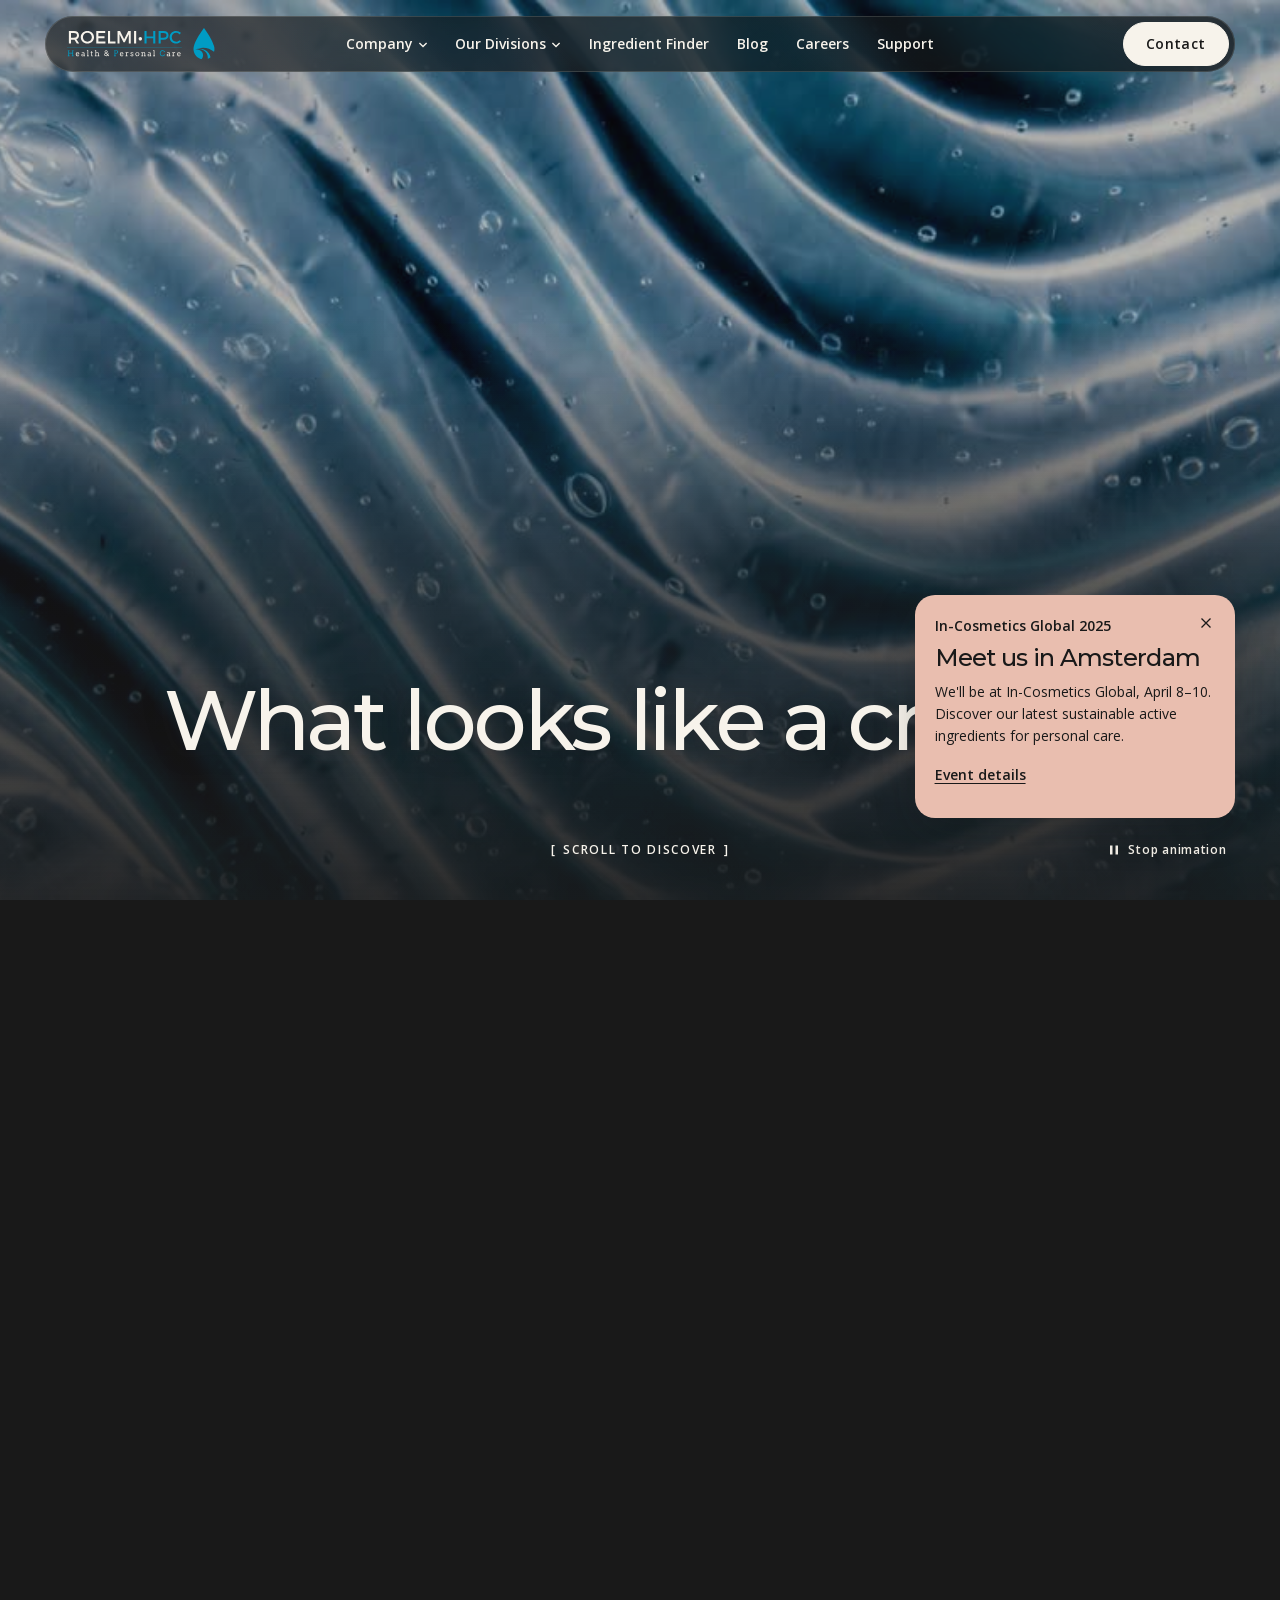
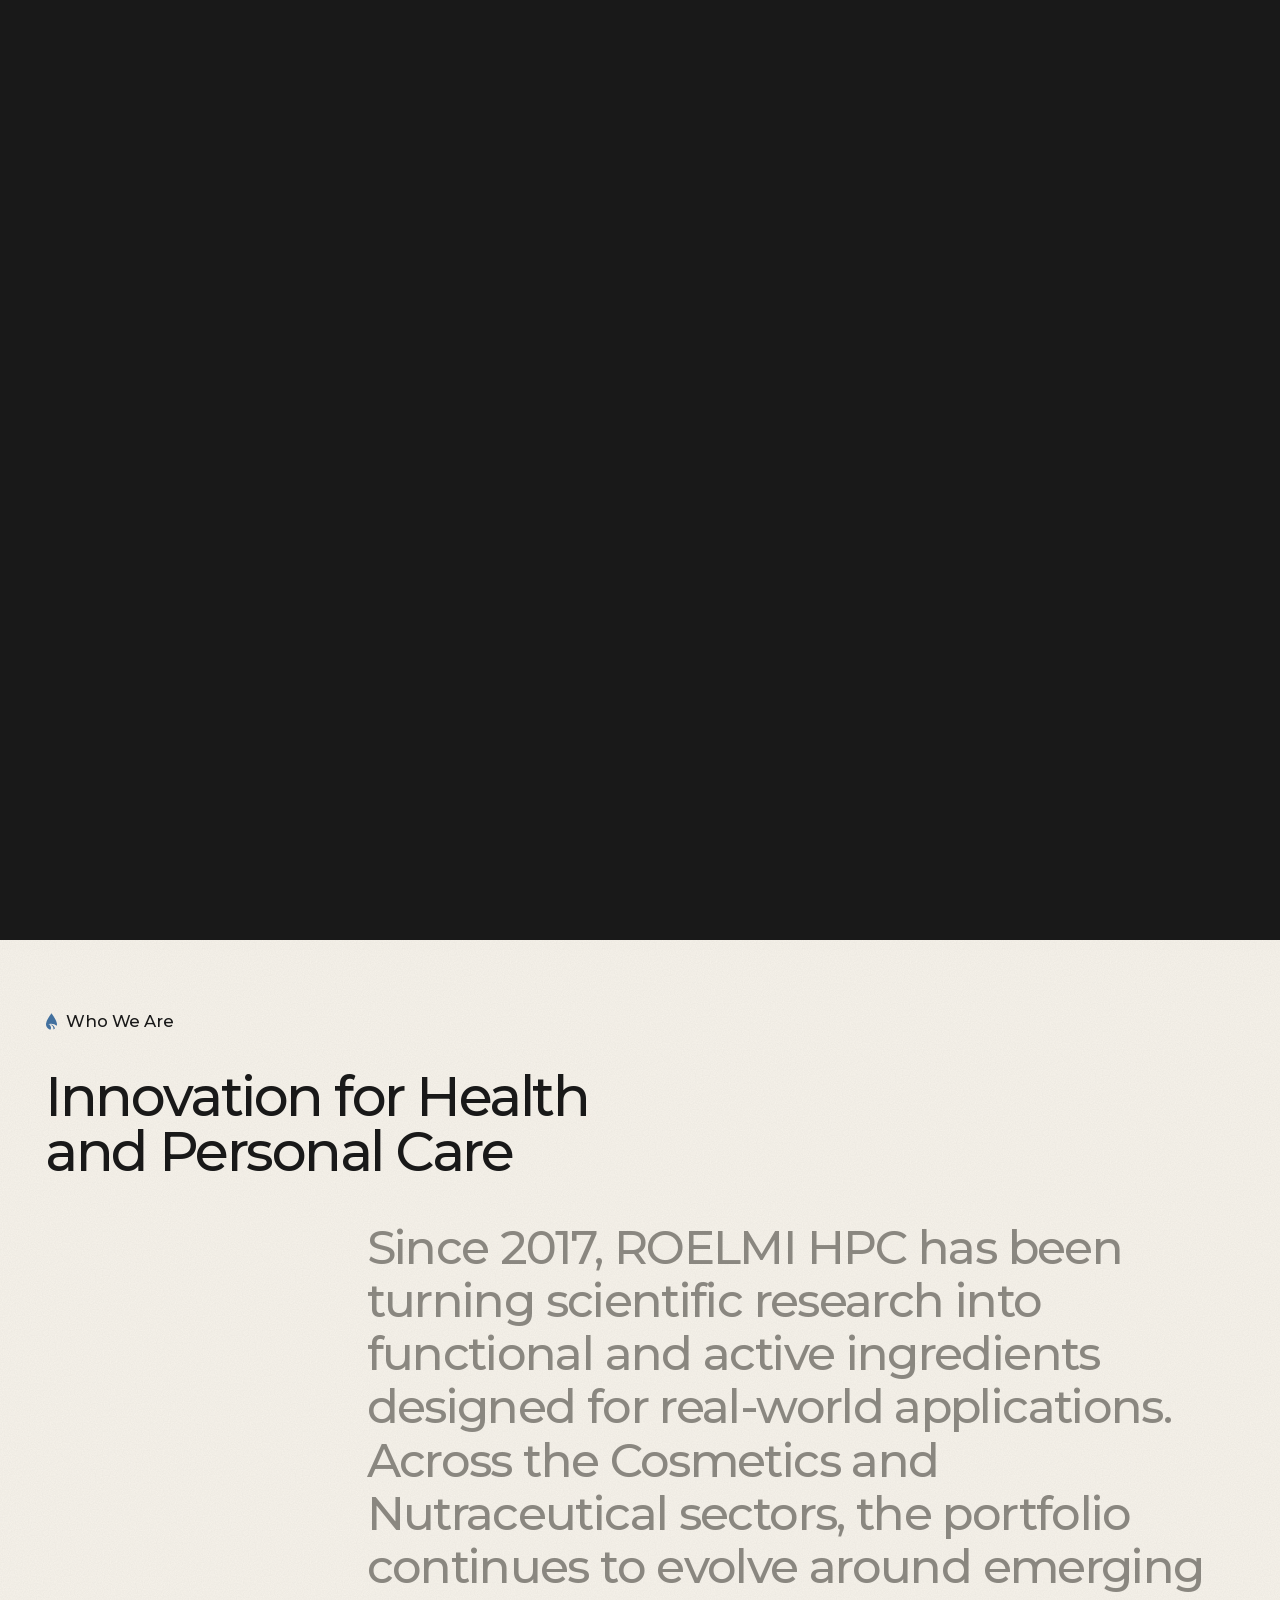
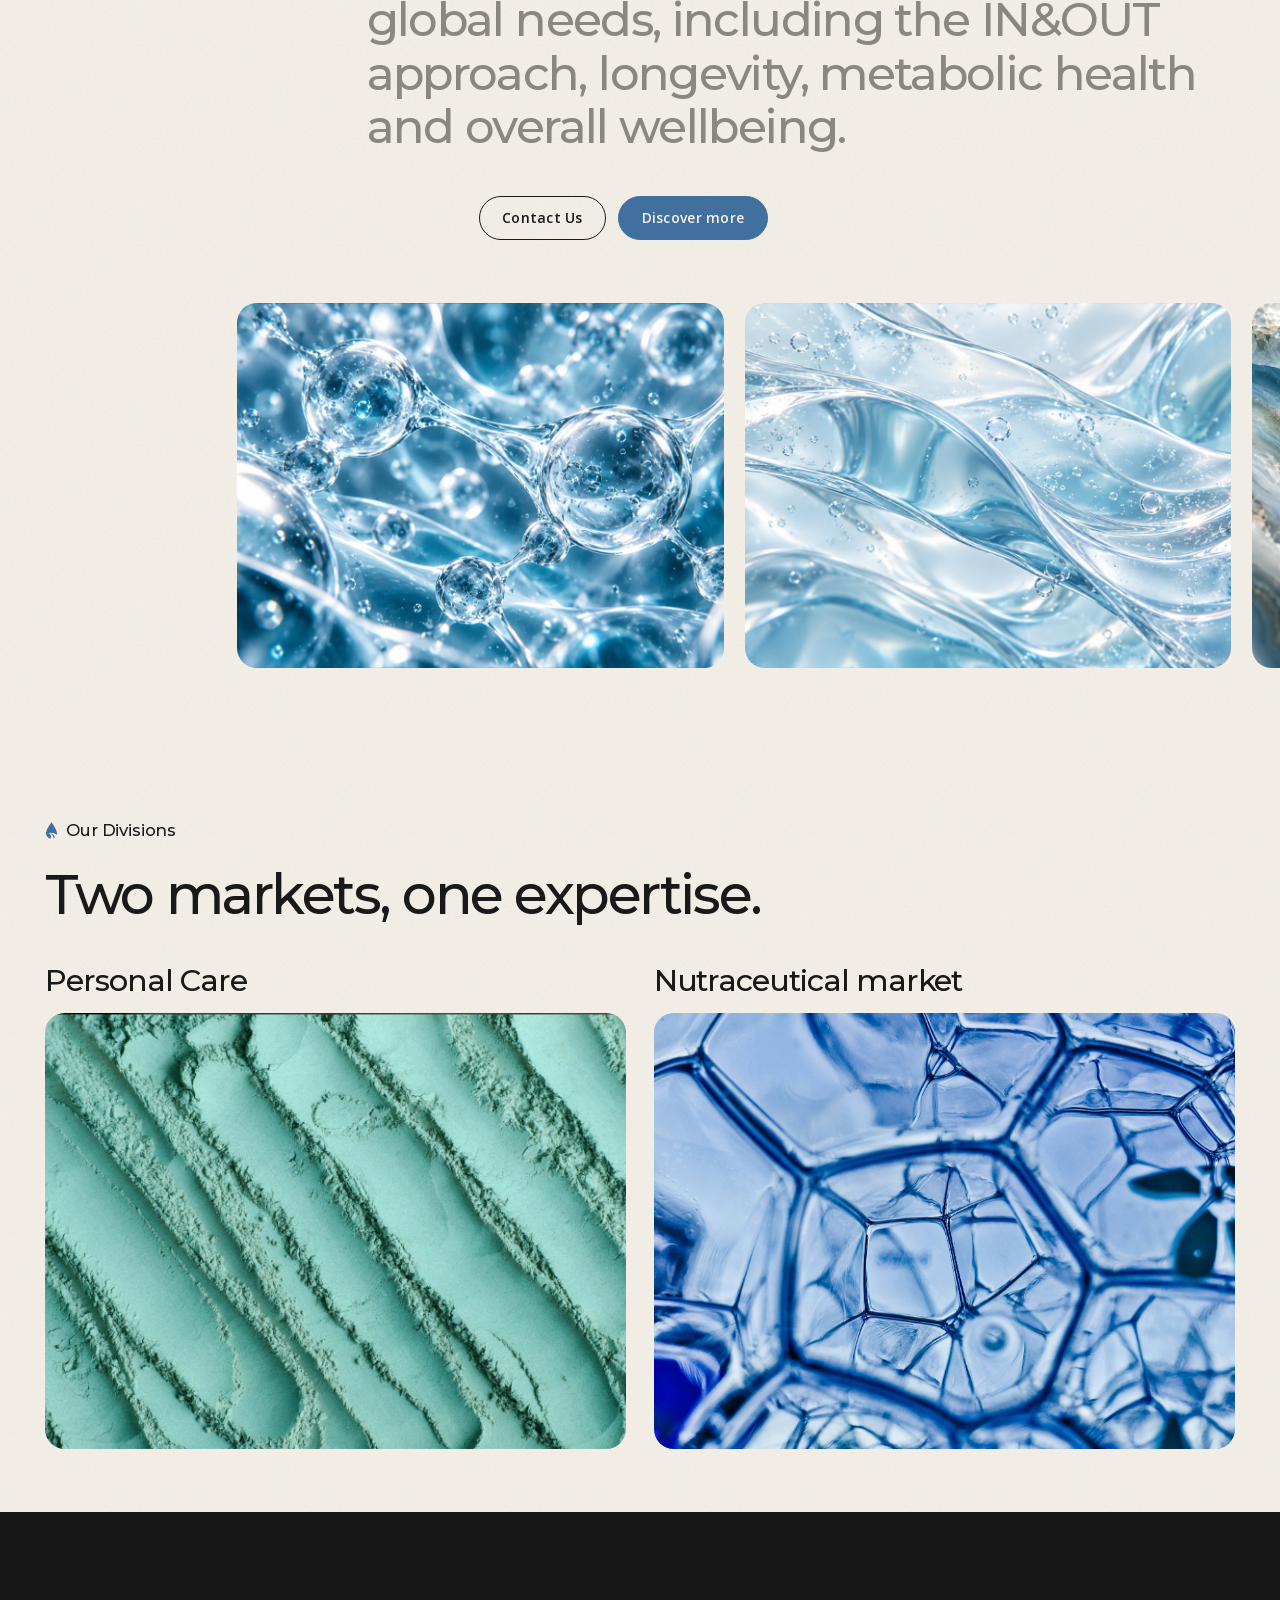
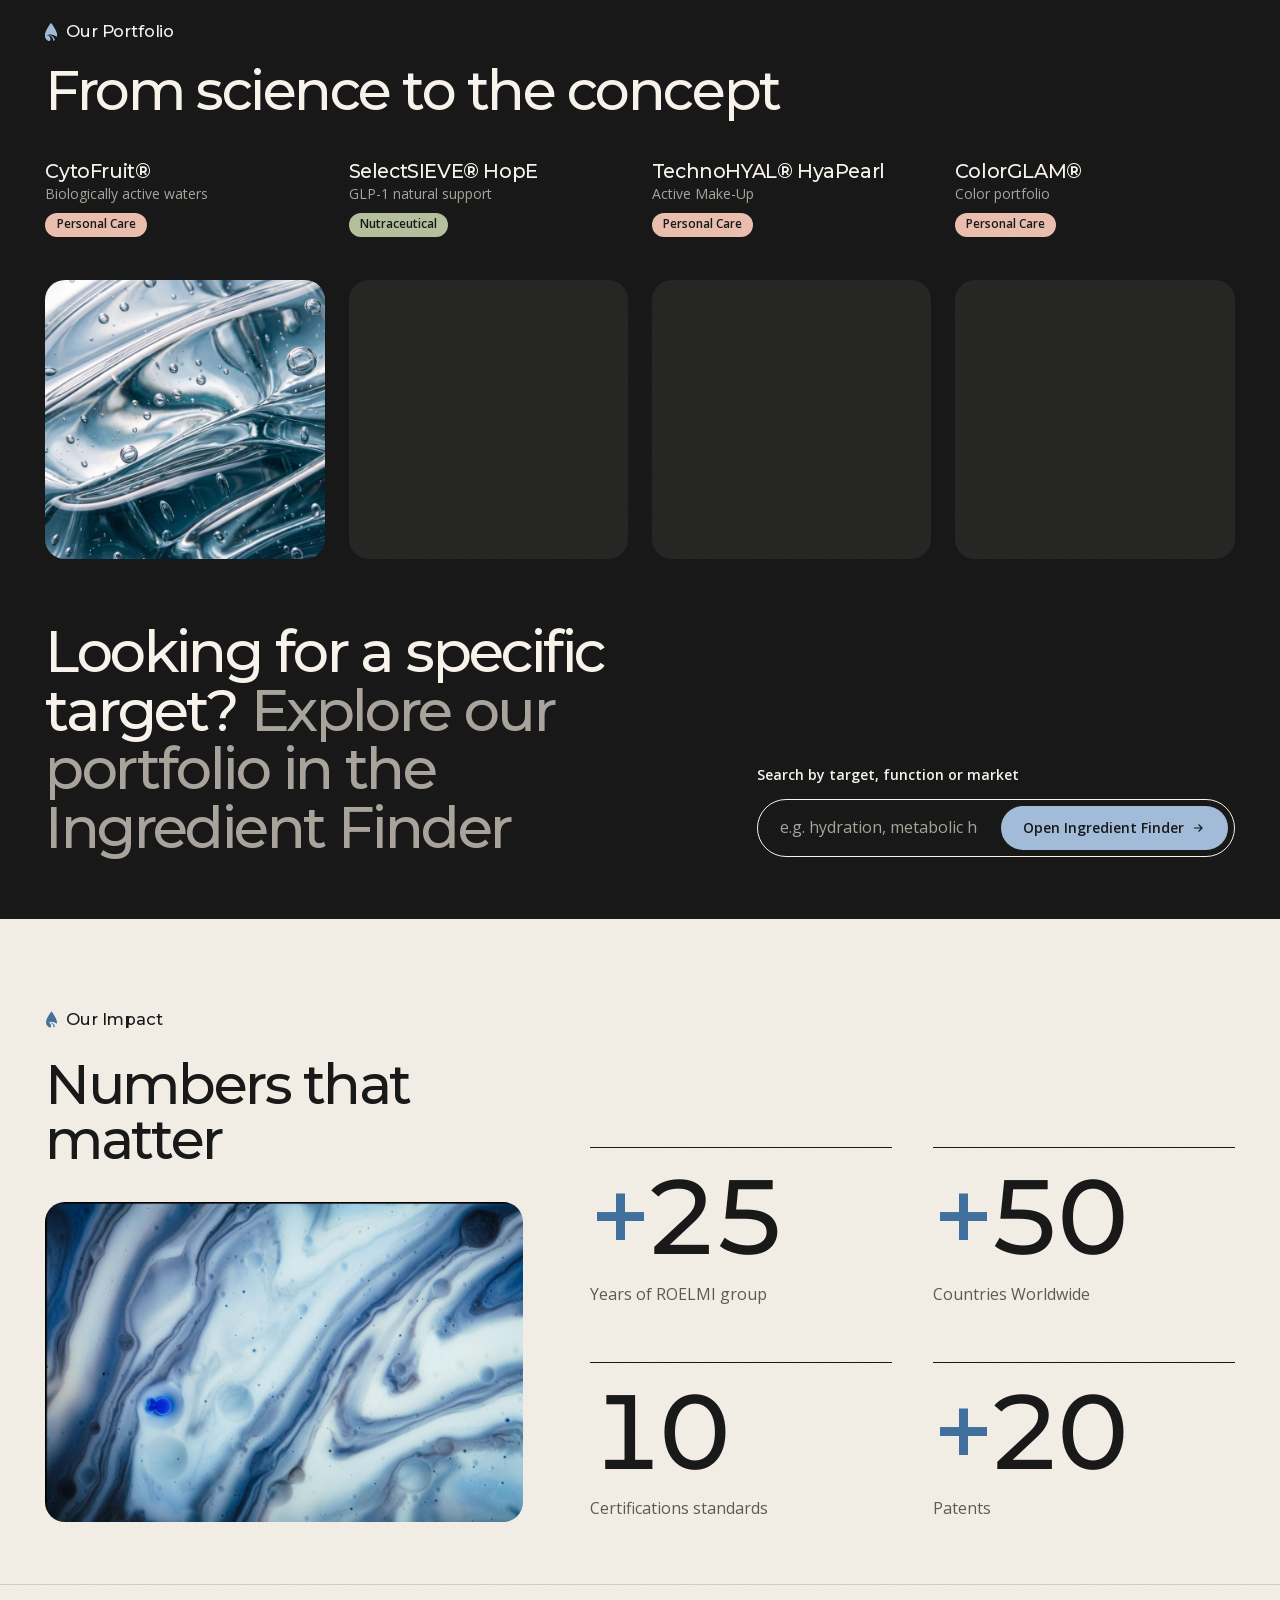
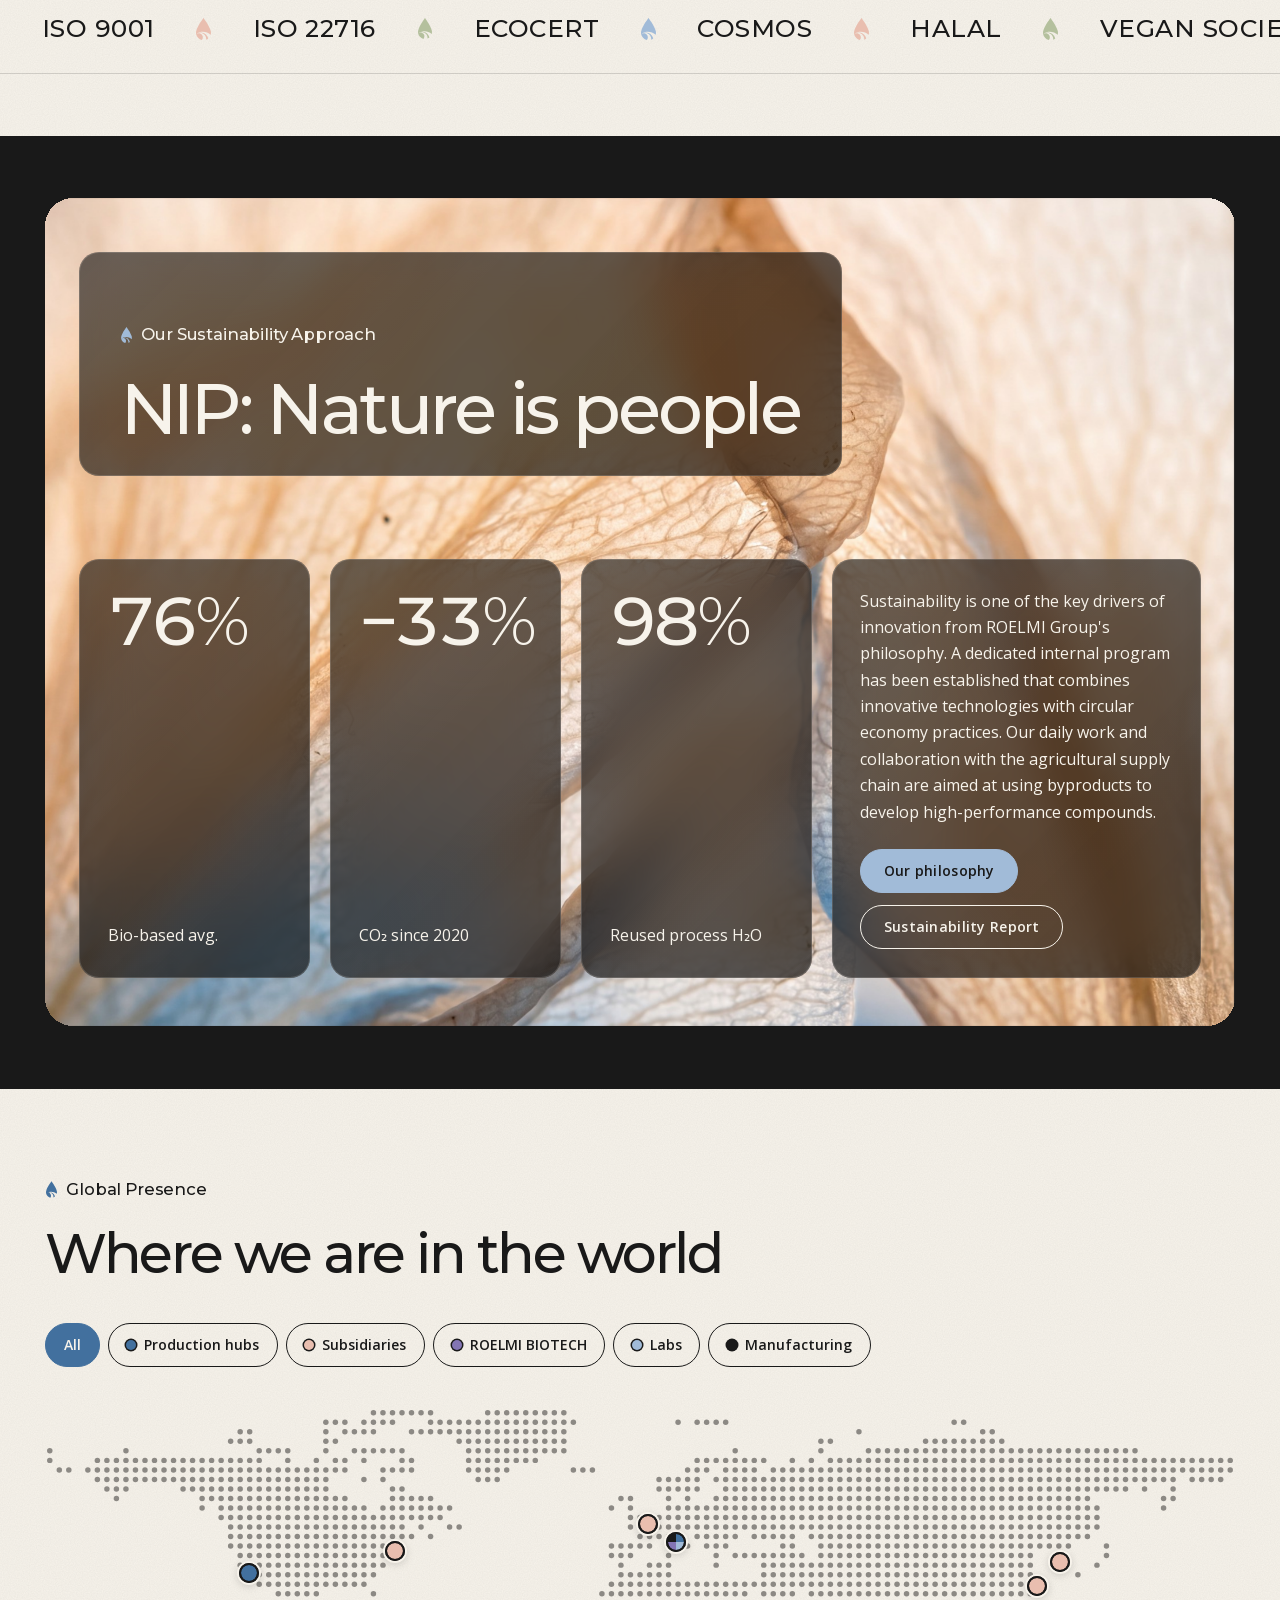
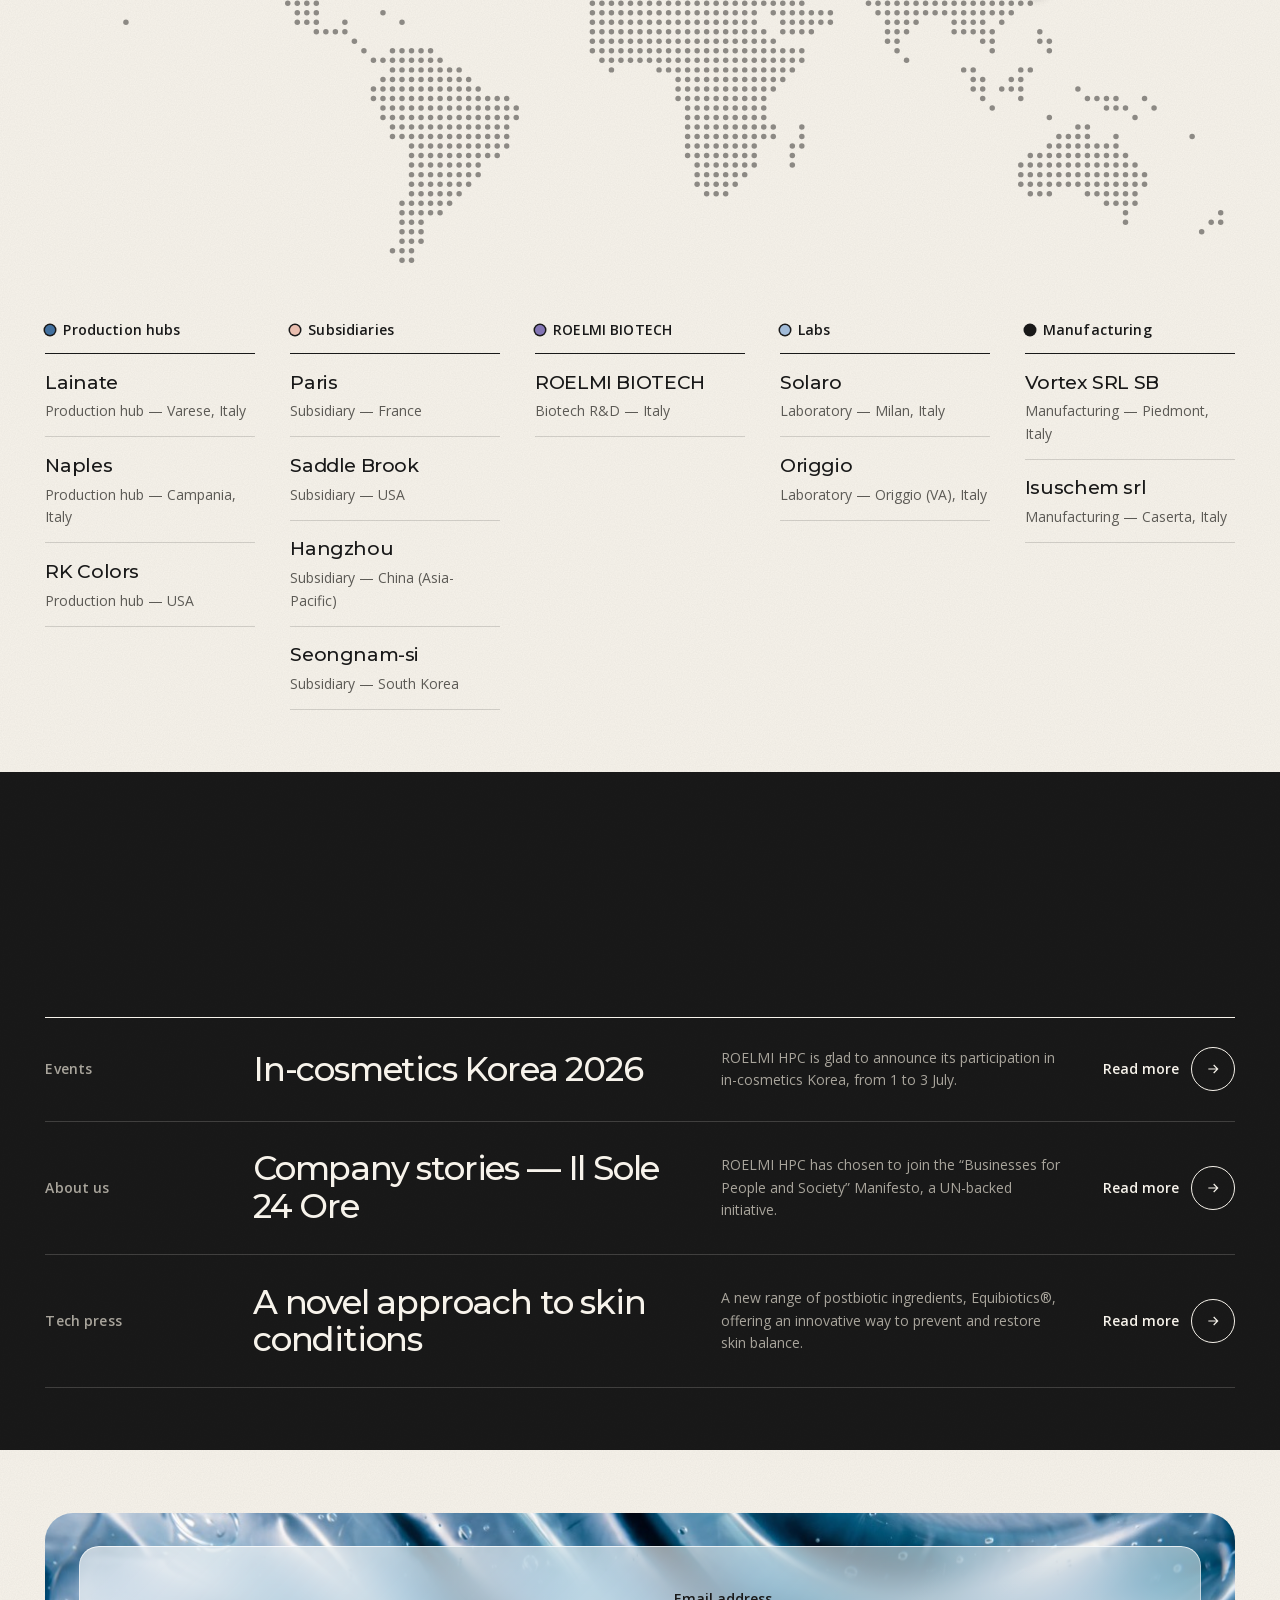
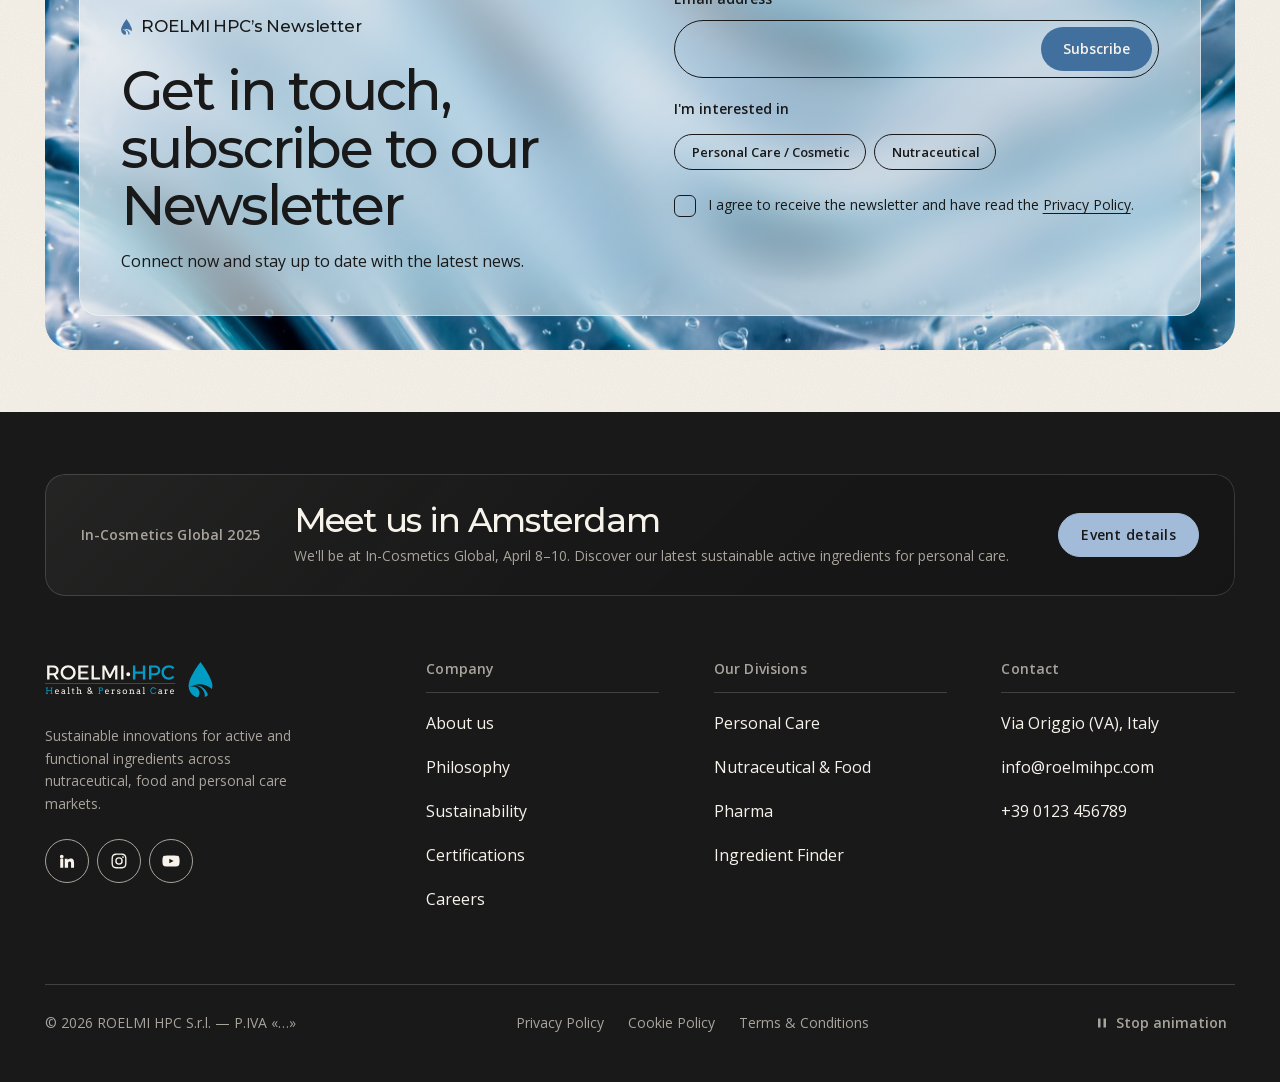
==== index.html @ 9b9dc955 "Add the second version of the ROELMI site Home in the style of Until Labs with the ROELMI identity, " ====
<!DOCTYPE html>
<html lang="en" class="no-js">
<head>
  <meta charset="UTF-8">
  <meta name="viewport" content="width=device-width, initial-scale=1">
  <title>ROELMI HPC — Real essence of sustainability</title>
  <meta name="description" content="Sustainable innovations for active and functional ingredients across nutraceutical, food and personal care markets.">
  <meta name="theme-color" content="#191919">
  <link rel="icon" href="images/favicon.svg" type="image/svg+xml">

  <!-- Anteprima quando il link viene condiviso (LinkedIn, WhatsApp, X…).
       Alla pubblicazione: rendere assoluti og:image e og:url (https://dominio/…) -->
  <meta property="og:type" content="website">
  <meta property="og:site_name" content="ROELMI HPC">
  <meta property="og:title" content="ROELMI HPC — Real essence of sustainability">
  <meta property="og:description" content="Sustainable innovations for active and functional ingredients across nutraceutical, food and personal care markets.">
  <meta property="og:image" content="images/og-image.jpg">
  <meta property="og:image:width" content="1200">
  <meta property="og:image:height" content="630">
  <meta property="og:image:alt" content="A water drop with fruit and flowers inside, ROELMI HPC">
  <meta name="twitter:card" content="summary_large_image">

  <script>document.documentElement.classList.replace('no-js', 'js');</script>

  <!-- Font: Montserrat (titoli) + Open Sans (testo), serviti dal sito (GDPR) -->
  <link rel="preload" as="font" type="font/woff2" href="fonts/montserrat-latin.woff2" crossorigin>
  <link rel="preload" as="font" type="font/woff2" href="fonts/opensans-latin.woff2" crossorigin>

  <link rel="preload" as="image" href="video/hero-home-poster.jpg" media="(min-width: 768px)">
  <link rel="preload" as="image" href="video/hero-home-poster-mobile.jpg" media="(max-width: 767.98px)">

  <!-- CSS -->
  <link rel="stylesheet" href="css/fonts.css">
  <link rel="stylesheet" href="css/reset.css">
  <link rel="stylesheet" href="css/base.css">
  <link rel="stylesheet" href="css/header.css">
  <link rel="stylesheet" href="css/hero.css">
  <link rel="stylesheet" href="css/who.css">
  <link rel="stylesheet" href="css/divisions.css">
  <link rel="stylesheet" href="css/portfolio.css">
  <link rel="stylesheet" href="css/impact.css">
  <link rel="stylesheet" href="css/nip.css">
  <link rel="stylesheet" href="css/presence.css">
  <link rel="stylesheet" href="css/blog.css">
  <link rel="stylesheet" href="css/newsletter.css">
  <link rel="stylesheet" href="css/footer.css">
  <link rel="stylesheet" href="css/popup.css">
</head>
<body>

  <!-- Logo ROELMI HPC: simboli richiamati con <use> (colore = currentColor) -->
  <svg width="0" height="0" style="position:absolute" aria-hidden="true" focusable="false">
    <symbol id="logo-roelmi" viewBox="0 0 256 54">
      <path d="M12.0334 17.0172C15.3679 17.0172 17.286 15.5943 17.286 12.6599C17.286 9.81631 15.3679 8.45615 12.0334 8.45615L6.90418 8.45615L6.90418 17.0172L12.0334 17.0172ZM13.0217 20.263C12.7103 20.2932 12.3729 20.2932 12.0334 20.2932L6.90418 20.2932L6.90418 26.813L3.25401 26.813L3.25401 5.18224L12.0334 5.18224C17.5649 5.18224 20.748 7.87013 20.748 12.5648C20.748 16.0268 19.1413 18.4682 16.2675 19.5818L21.1178 26.813L16.9767 26.813L13.0217 20.263Z"/>
      <path d="M27.5157 15.9972C27.5157 20.2939 31.0729 23.6954 35.3026 23.6954C39.5388 23.6954 43.0008 20.2939 43.0008 15.9972C43.0008 11.7026 39.5388 8.36382 35.3026 8.36382C31.0383 8.36382 27.5157 11.7026 27.5157 15.9972M46.7397 15.9972C46.7397 22.1752 41.7337 26.9671 35.2723 26.9671C28.8132 26.9671 23.8072 22.1752 23.8072 15.9972C23.8072 9.78669 28.8132 5.08558 35.2723 5.08558C41.7337 5.08558 46.7397 9.81696 46.7397 15.9972"/>
      <path d="M54.2809 8.45615L54.2809 14.2969L64.8487 14.2969L64.8487 17.5751L54.2809 17.5751L54.2809 23.539L66.4553 23.539L66.4553 26.813L50.6351 26.813L50.6351 5.18008L66.0856 5.18008L66.0856 8.45615L54.2809 8.45615Z"/>
      <path d="M83.9182 23.5064L83.9182 26.8127L70.9069 26.8127L70.9069 5.1777L74.5549 5.1777L74.5549 23.5064L83.9182 23.5064Z"/>
      <path d="M106.911 26.8134L106.881 10.6493L100.052 24.558L97.6708 24.558L90.8418 10.6493L90.8418 26.8134L87.4122 26.8134L87.4122 5.17835L91.7349 5.17835L98.8774 19.552L105.983 5.17835L110.28 5.17835L110.28 26.8134L106.911 26.8134Z"/>
      <path d="M115.997 26.8162L119.642 26.8162L119.642 5.18333L115.997 5.18333L115.997 26.8162Z"/>
      <path d="M129.75 18.5313C129.75 20.2915 128.513 21.6236 126.814 21.6236C125.146 21.6236 123.91 20.2915 123.91 18.5313C123.91 16.7711 125.146 15.5018 126.814 15.5018C128.513 15.5018 129.75 16.7711 129.75 18.5313"/>
      <path fill="#009CC4" d="M197.061 8.42653L194.929 11.0841C193.352 9.38232 191.097 8.33354 188.902 8.33354C184.575 8.33354 181.174 11.6723 181.174 15.9345C181.174 20.2009 184.575 23.5678 188.902 23.5678C191.064 23.5678 193.292 22.5796 194.929 21.001L197.091 23.4143C194.898 25.5767 191.776 26.9671 188.718 26.9671C182.382 26.9671 177.469 22.1752 177.469 15.9669C177.469 9.81696 182.443 5.08558 188.841 5.08558C191.899 5.08558 194.959 6.35709 197.061 8.42653ZM149.128 26.8134L149.128 17.8523L137.662 17.8523L137.662 26.8134L134.017 26.8134L134.017 5.17835L137.662 5.17835L137.662 14.5762L149.128 14.5762L149.128 5.17835L152.773 5.17835L152.773 26.8134L149.128 26.8134ZM167.083 20.2932C172.522 20.2932 175.642 17.4497 175.642 12.5648C175.642 7.87013 172.522 5.18224 167.083 5.18224L158.462 5.18224L158.462 26.813L162.107 26.813L162.107 20.2932L167.083 20.2932ZM172.154 12.6599C172.154 15.5943 170.266 17.0172 166.928 17.0172L162.107 17.0172L162.107 8.45615L166.928 8.45615C170.266 8.45615 172.154 9.81631 172.154 12.6599Z"/>
      <path fill="#009CC4" d="M167.99 41.4119C167.698 40.9145 167.311 40.5275 166.826 40.242C166.346 39.9587 165.81 39.816 165.217 39.816C164.709 39.816 164.249 39.9241 163.829 40.1361C163.412 40.3501 163.053 40.6377 162.754 40.9967C162.454 41.3557 162.223 41.773 162.058 42.2444C161.894 42.718 161.809 43.2175 161.809 43.7387C161.809 44.3571 161.902 44.9064 162.086 45.3864C162.268 45.86 162.506 46.2579 162.8 46.5758C163.094 46.8893 163.442 47.1531 163.851 47.365C164.253 47.5791 164.709 47.6808 165.217 47.6808C165.905 47.6808 166.504 47.5164 167.012 47.1812C167.525 46.8525 167.959 46.3011 168.323 45.5378L169.473 46.0827C169.307 46.5498 169.025 47.0061 168.628 47.4451C168.232 47.8797 167.743 48.2343 167.164 48.5025C166.582 48.7728 165.935 48.9047 165.23 48.9047C164.554 48.9047 163.933 48.7771 163.364 48.5241C162.798 48.2689 162.296 47.9056 161.851 47.4321C161.409 46.965 161.07 46.4071 160.839 45.7605C160.605 45.1161 160.488 44.4414 160.488 43.7387C160.488 43.0337 160.605 42.3655 160.839 41.7384C161.07 41.1092 161.399 40.5642 161.818 40.1015C162.238 39.6387 162.739 39.2711 163.323 39.0008C163.905 38.7348 164.536 38.5986 165.217 38.5986C165.821 38.5986 166.346 38.6851 166.785 38.8559C167.226 39.0289 167.598 39.2343 167.908 39.4722C168.215 39.7101 168.478 39.9717 168.701 40.2463L169.395 40.2463L169.395 41.4119L167.99 41.4119ZM8.31148 38.7975L11.527 38.7975L11.527 39.9241L10.5885 39.9241L10.5885 47.5834L11.527 47.5834L11.527 48.7101L8.31148 48.7101L8.31148 47.5834L9.30404 47.5834L9.30404 44.0219L3.56929 44.0219L3.56929 47.5834L4.56401 47.5834L4.56401 48.7101L1.34632 48.7101L1.34632 47.5834L2.28914 47.5834L2.28914 39.9241L1.34632 39.9241L1.34632 38.7975L4.56401 38.7975L4.56401 39.9241L3.56929 39.9241L3.56929 42.9234L9.30404 42.9234L9.30404 39.9241L8.31148 39.9241L8.31148 38.7975ZM86.5788 38.9694C86.2026 38.8548 85.7982 38.7986 85.3506 38.7986L81.3436 38.7986L81.3436 39.9274L82.2843 39.9274L82.2843 47.5845L81.3436 47.5845L81.3436 48.709L84.5591 48.709L84.5591 47.5845L83.5666 47.5845L83.5666 44.1182L85.3268 44.1182C85.7895 44.1182 86.2069 44.049 86.5853 43.9084C86.9594 43.77 87.2838 43.5797 87.5541 43.3419C87.8244 43.1018 88.0341 42.8229 88.1812 42.5007C88.3304 42.1785 88.4039 41.8411 88.4039 41.4778C88.4039 41.041 88.3304 40.6561 88.179 40.321C88.0276 39.9836 87.8179 39.7047 87.5454 39.4798C87.273 39.2527 86.9508 39.0862 86.5788 38.9694ZM85.3506 43.0456L83.5666 43.0456L83.5666 39.9274L85.1884 39.9274C85.8371 39.9274 86.3107 40.0615 86.6091 40.3339C86.9032 40.6086 87.0524 40.9891 87.0524 41.4778C87.0524 41.7352 87.007 41.9601 86.9248 42.1568C86.8405 42.3536 86.7215 42.5158 86.5702 42.6477C86.4231 42.7796 86.2415 42.8748 86.0361 42.9461C85.8285 43.011 85.5993 43.0456 85.3506 43.0456Z"/>
      <path d="M18.3148 42.7781C18.0316 42.7781 17.7829 42.8192 17.5731 42.8992C17.3634 42.9814 17.1839 43.0938 17.0325 43.2452C16.8855 43.3966 16.7644 43.5804 16.6779 43.7966C16.5871 44.015 16.5222 44.2637 16.4768 44.5297L19.9907 44.5297C19.9734 44.2767 19.9302 44.0431 19.8675 43.8334C19.8026 43.6171 19.7096 43.4333 19.5755 43.2755C19.4458 43.1176 19.2793 42.9965 19.0717 42.91C18.8706 42.8214 18.6154 42.7781 18.3148 42.7781L18.3148 42.7781ZM16.4119 45.479C16.4119 45.6714 16.4249 45.8444 16.453 46.0044C16.4833 46.1623 16.5222 46.318 16.5763 46.4607C16.7384 46.8954 16.9958 47.2241 17.3504 47.4446C17.705 47.6652 18.1073 47.7776 18.557 47.7776C18.9095 47.7776 19.2512 47.7257 19.5885 47.6263C19.9215 47.529 20.2697 47.3776 20.6351 47.1657L21.1282 47.996C20.6805 48.3031 20.2372 48.5302 19.7853 48.6772C19.3355 48.8242 18.8706 48.8999 18.3862 48.8999C17.9299 48.8999 17.5039 48.8242 17.1169 48.6707C16.7255 48.5172 16.3903 48.2901 16.107 47.9896C15.8259 47.689 15.6053 47.3149 15.4475 46.8673C15.2875 46.4175 15.2096 45.892 15.2096 45.2952C15.2096 44.8108 15.2766 44.3545 15.4107 43.9264C15.5448 43.496 15.7502 43.1198 16.0184 42.7997C16.2843 42.4819 16.6173 42.2267 17.0131 42.0407C17.411 41.8504 17.8737 41.7575 18.3992 41.7575C18.9095 41.7575 19.3355 41.8353 19.6772 41.9888C20.021 42.1445 20.3 42.35 20.5162 42.6051C20.7324 42.8603 20.8946 43.1522 21.0049 43.4787C21.1152 43.8074 21.1952 44.1404 21.2406 44.4778C21.2579 44.6421 21.273 44.8108 21.2795 44.9838C21.2882 45.1525 21.2903 45.3168 21.2903 45.479L16.4119 45.479Z"/>
      <path d="M27.4217 47.878C27.5839 47.878 27.7439 47.8607 27.9061 47.8196C28.0682 47.7807 28.2218 47.7288 28.3623 47.6596C28.505 47.5925 28.6413 47.5125 28.7624 47.426C28.8835 47.3352 28.9873 47.2422 29.0716 47.1449L29.0759 45.6182L27.666 45.6182C27.4282 45.6182 27.2141 45.642 27.0195 45.6961C26.8248 45.748 26.6583 45.8215 26.5156 45.9253C26.3751 46.0248 26.2648 46.148 26.1848 46.2972C26.1069 46.4443 26.068 46.6151 26.068 46.8076C26.068 46.9871 26.1004 47.1406 26.1653 47.2768C26.2323 47.4066 26.3232 47.519 26.4421 47.6077C26.5632 47.6963 26.7059 47.7634 26.8724 47.8109C27.0368 47.8585 27.2206 47.878 27.4217 47.878L27.4217 47.878ZM29.0716 48.0812C28.8121 48.3213 28.5267 48.518 28.2174 48.6716C27.9061 48.8229 27.5493 48.9008 27.1535 48.9008C26.8227 48.9008 26.5178 48.8446 26.2432 48.7429C25.9664 48.637 25.7242 48.4943 25.5274 48.3148C25.3263 48.131 25.1684 47.9234 25.0581 47.6833C24.9479 47.4433 24.8916 47.1882 24.8916 46.9179C24.8916 46.6303 24.9327 46.3751 25.0192 46.1524C25.1036 45.9318 25.2182 45.7393 25.3587 45.5728C25.4993 45.4106 25.6658 45.2723 25.8561 45.1598C26.0464 45.0495 26.2432 44.9587 26.4529 44.8938C26.6583 44.8246 26.8703 44.7792 27.0865 44.7511C27.2984 44.723 27.506 44.7079 27.7049 44.7079C28.0163 44.7079 28.2802 44.7165 28.4942 44.7381C28.7083 44.7576 28.9029 44.7814 29.0759 44.8181L29.0824 44.2624C29.0824 44.0245 29.05 43.8148 28.9786 43.6396C28.9073 43.4623 28.8099 43.3153 28.6824 43.2006C28.5569 43.086 28.4077 42.9995 28.2304 42.9433C28.0531 42.8849 27.8585 42.859 27.6379 42.859C27.4303 42.859 27.2357 42.8741 27.0497 42.9001C26.8594 42.9303 26.6864 42.9671 26.5243 43.0104C26.3599 43.0579 26.2086 43.1098 26.0702 43.166C25.9339 43.2288 25.8193 43.2871 25.722 43.352L25.322 42.5108C25.482 42.4049 25.6636 42.3097 25.8518 42.2189C26.0442 42.1281 26.2453 42.0546 26.4572 41.9897C26.667 41.927 26.8832 41.8772 27.106 41.8405C27.3265 41.8037 27.5428 41.7864 27.7547 41.7864C28.1482 41.7864 28.5007 41.8297 28.8164 41.927C29.1278 42.02 29.396 42.1627 29.6122 42.3595C29.8306 42.5584 29.9993 42.8071 30.116 43.1098C30.235 43.4147 30.2934 43.7759 30.2934 44.1975L30.2869 47.5839L31.0372 47.5839L31.0372 48.7083L29.0716 48.7083L29.0716 48.0812Z"/>
      <path d="M34.5012 38.5337L36.7004 38.5337L36.7004 47.5856L37.7167 47.5856L37.7167 48.7079L34.5012 48.7079L34.5012 47.5856L35.483 47.5856L35.483 39.6603L34.5012 39.6603L34.5012 38.5337Z"/>
      <path d="M43.0136 41.9335L44.6008 41.9335L44.6008 42.9217L43.0006 42.9217L42.9812 46.8335C42.9812 47.0995 43.0136 47.3157 43.0742 47.4801C43.1347 47.6466 43.2342 47.759 43.3682 47.8239C43.5023 47.8866 43.6537 47.9212 43.8245 47.9212C44.0062 47.9212 44.1705 47.9018 44.3089 47.8693C44.4494 47.8347 44.5987 47.7807 44.7652 47.7028L45.0463 48.5202C44.8365 48.6283 44.6181 48.717 44.3889 48.7775C44.1554 48.8402 43.8851 48.8748 43.5693 48.8748C43.2709 48.8748 43.0136 48.8338 42.793 48.7624C42.5746 48.691 42.3887 48.5699 42.2395 48.4034C42.0881 48.2326 41.9756 48.0056 41.9021 47.7179C41.8264 47.4325 41.7918 47.0757 41.7918 46.6497L41.8113 42.9217L40.7301 42.9217L40.7301 41.9335L41.8243 41.9335L41.8243 40.3138L43.0136 39.7516L43.0136 41.9335Z"/>
      <path d="M48.2687 38.5337L50.4138 38.5337L50.4138 42.6812L50.4549 42.6812C50.5739 42.558 50.7166 42.4455 50.8766 42.3396C51.0345 42.2315 51.2031 42.1385 51.3761 42.0606C51.5491 41.9828 51.7308 41.9179 51.9167 41.8768C52.1027 41.8336 52.3016 41.8119 52.5049 41.8119C52.8682 41.8119 53.1969 41.8617 53.4888 41.9612C53.7786 42.0628 54.0294 42.2163 54.2327 42.4174C54.4381 42.625 54.596 42.8867 54.7084 43.2067C54.8187 43.5289 54.8728 43.9052 54.8728 44.3441L54.8728 47.5856L55.8934 47.5856L55.8934 48.7079L52.6779 48.7079L52.6779 47.5856L53.6056 47.5856L53.6056 44.4933C53.6056 43.9744 53.4737 43.5786 53.212 43.3127C52.9482 43.0424 52.5698 42.9083 52.0767 42.9083C51.7935 42.9083 51.5123 42.9775 51.2247 43.1072C50.9393 43.2435 50.6647 43.4078 50.4138 43.6111L50.4138 47.5856L51.3956 47.5856L51.3956 48.7079L48.1779 48.7079L48.1779 47.5856L49.2007 47.5856L49.2007 39.6603L48.2687 39.6603L48.2687 38.5337Z"/>
      <path d="M68.7198 42.0012C68.8344 41.8757 68.9296 41.7395 69.0074 41.5773C69.0853 41.4195 69.1242 41.253 69.1242 41.0778C69.1242 40.894 69.0853 40.7167 69.0053 40.5502C68.9252 40.3793 68.815 40.2301 68.6809 40.0961C68.5447 39.9685 68.3868 39.8625 68.2073 39.789C68.0257 39.709 67.8332 39.6722 67.6364 39.6722C67.4159 39.6722 67.2191 39.709 67.0418 39.7825C66.8666 39.8539 66.7131 39.9533 66.5877 40.0766C66.4622 40.2042 66.3628 40.3512 66.2936 40.5199C66.2244 40.6886 66.1876 40.868 66.1876 41.0627C66.1876 41.2486 66.233 41.4411 66.3239 41.6422C66.4147 41.8476 66.5747 42.0595 66.8104 42.2823L67.3921 42.8229C67.6516 42.7126 67.8916 42.5872 68.1187 42.4574C68.3457 42.3277 68.5447 42.1741 68.7198 42.0012L68.7198 42.0012ZM66.6871 44.356C66.5358 44.4144 66.4039 44.4987 66.2849 44.6069C66.1638 44.7128 66.06 44.8361 65.9714 44.9723C65.8849 45.1107 65.82 45.2599 65.7703 45.4178C65.7227 45.5756 65.6989 45.7378 65.6989 45.8978C65.6989 46.1508 65.7465 46.3844 65.846 46.6006C65.9454 46.819 66.0795 47.0028 66.2503 47.1607C66.4233 47.3186 66.6266 47.4418 66.858 47.5305C67.0937 47.6191 67.3424 47.6645 67.6083 47.6645C67.8332 47.6645 68.0473 47.6321 68.2484 47.5759C68.4495 47.5197 68.6355 47.4418 68.8106 47.3402C68.9836 47.2385 69.1458 47.1131 69.2907 46.9747C69.4377 46.832 69.5761 46.6785 69.7016 46.512L67.2148 44.1117L66.6871 44.356ZM72.0175 48.7479L70.4714 47.2558C70.2876 47.4829 70.093 47.6905 69.8767 47.8808C69.6626 48.0667 69.4356 48.2289 69.1934 48.3652C68.9512 48.5057 68.696 48.6117 68.4214 48.6895C68.1489 48.763 67.8613 48.8041 67.5543 48.8041C67.1348 48.8041 66.7369 48.7263 66.3693 48.5771C66.0017 48.43 65.6816 48.2289 65.407 47.9716C65.1345 47.7121 64.9204 47.4094 64.7647 47.0569C64.6069 46.7066 64.529 46.3282 64.529 45.9238C64.529 45.6578 64.5701 45.3983 64.6501 45.1475C64.728 44.8988 64.8404 44.6631 64.981 44.4447C65.1259 44.2284 65.2902 44.0295 65.4783 43.8543C65.6686 43.6835 65.9671 43.4911 66.3649 43.29L65.9325 42.8704C65.8222 42.7667 65.7097 42.6456 65.6038 42.5093C65.4978 42.3753 65.4048 42.2282 65.3227 42.0725C65.2426 41.9168 65.1756 41.7525 65.1259 41.5838C65.0761 41.413 65.0502 41.2421 65.0502 41.0778C65.0502 40.7296 65.1194 40.4074 65.2535 40.1047C65.3897 39.8041 65.5713 39.5403 65.807 39.3197C66.0384 39.0949 66.3152 38.9219 66.6266 38.7943C66.9423 38.6645 67.2775 38.6018 67.6364 38.6018C68.0149 38.6018 68.3652 38.6667 68.6895 38.8029C69.0139 38.937 69.2929 39.1208 69.5307 39.3457C69.7686 39.5706 69.9502 39.8344 70.0865 40.1371C70.2205 40.4356 70.2876 40.7513 70.2876 41.0778C70.2876 41.3395 70.2638 41.5687 70.2119 41.7698C70.1578 41.9666 70.0865 42.1439 69.987 42.3017C69.894 42.4574 69.7794 42.6001 69.6453 42.7299C69.5134 42.8575 69.3707 42.9764 69.2215 43.0845C69.0723 43.197 68.9144 43.2964 68.7587 43.3829C68.6031 43.4716 68.4409 43.5603 68.2744 43.6403L70.2746 45.5043C70.4173 45.1864 70.5276 44.8707 70.6119 44.5636C70.6984 44.2501 70.7655 43.9668 70.813 43.7116L72.0413 43.7116C71.9678 44.1225 71.8553 44.5506 71.7018 44.9896C71.5483 45.4308 71.3536 45.8611 71.1201 46.2827L72.9236 47.9586L72.0175 48.7479Z"/>
      <path d="M94.5772 42.7781C94.2918 42.7781 94.0452 42.8192 93.8333 42.8992C93.6236 42.9814 93.4419 43.0938 93.2949 43.2452C93.1435 43.3966 93.0267 43.5804 92.9381 43.7966C92.8473 44.015 92.7802 44.2637 92.7391 44.5297L96.2487 44.5297C96.2314 44.2767 96.1925 44.0431 96.1298 43.8334C96.0671 43.6171 95.9676 43.4333 95.8379 43.2755C95.706 43.1176 95.5416 42.9965 95.334 42.91C95.1286 42.8214 94.8778 42.7781 94.5772 42.7781L94.5772 42.7781ZM92.6743 45.479C92.6743 45.6714 92.6872 45.8444 92.7153 46.0044C92.7456 46.1623 92.7845 46.318 92.8343 46.4607C92.9986 46.8954 93.256 47.2241 93.6128 47.4446C93.9674 47.6652 94.3696 47.7776 94.8172 47.7776C95.1719 47.7776 95.5135 47.7257 95.8465 47.6263C96.1817 47.529 96.532 47.3776 96.8996 47.1657L97.3883 47.996C96.9429 48.3031 96.4953 48.5302 96.0498 48.6772C95.5979 48.8242 95.1329 48.8999 94.6486 48.8999C94.1901 48.8999 93.7663 48.8242 93.3749 48.6707C92.9857 48.5172 92.6483 48.2901 92.3694 47.9896C92.0882 47.689 91.8698 47.3149 91.7098 46.8673C91.5498 46.4175 91.4698 45.892 91.4698 45.2952C91.4698 44.8108 91.539 44.3545 91.6731 43.9264C91.8093 43.496 92.0104 43.1198 92.2764 42.7997C92.5467 42.4819 92.8775 42.2267 93.2733 42.0407C93.6711 41.8504 94.1361 41.7575 94.6615 41.7575C95.1719 41.7575 95.5979 41.8353 95.9395 41.9888C96.2833 42.1445 96.5623 42.35 96.7764 42.6051C96.9926 42.8603 97.157 43.1522 97.2673 43.4787C97.3797 43.8074 97.4554 44.1404 97.4986 44.4778C97.5202 44.6421 97.5354 44.8108 97.5419 44.9838C97.5484 45.1525 97.5527 45.3168 97.5527 45.479L92.6743 45.479Z"/>
      <path d="M106.221 43.3674L104.978 43.3674L104.978 42.95C104.833 42.95 104.688 42.976 104.537 43.0322C104.385 43.0841 104.245 43.1684 104.115 43.2809C103.983 43.3912 103.871 43.5317 103.771 43.7025C103.674 43.8734 103.603 44.0788 103.561 44.3145L103.561 47.5819L104.71 47.5819L104.71 48.7107L101.347 48.7107L101.347 47.5819L102.283 47.5819L102.29 43.056L101.347 43.056L101.347 41.9337L103.512 41.9337L103.512 42.87C103.594 42.7295 103.68 42.6019 103.78 42.4808C103.877 42.3597 103.983 42.2559 104.104 42.1672C104.225 42.0786 104.357 42.0072 104.504 41.9596C104.649 41.9077 104.807 41.8818 104.978 41.8818L105.618 41.8818C105.819 41.8818 106.02 41.8861 106.221 41.8948L106.221 43.3674Z"/>
      <path d="M113.552 43.285C113.468 43.1574 113.358 43.0514 113.221 42.9714C113.087 42.8914 112.936 42.8309 112.772 42.7941C112.607 42.7595 112.443 42.7379 112.287 42.7379C112.112 42.7379 111.952 42.7595 111.807 42.7984C111.66 42.8374 111.537 42.8936 111.429 42.9693C111.327 43.0428 111.243 43.1315 111.184 43.2396C111.124 43.3477 111.098 43.4645 111.098 43.5985C111.098 43.8234 111.167 44.0029 111.301 44.1348C111.44 44.2689 111.671 44.3943 111.993 44.5024L113.293 44.963C113.853 45.149 114.262 45.4042 114.515 45.7264C114.774 46.0507 114.904 46.4356 114.904 46.8854C114.904 47.186 114.843 47.4628 114.724 47.7115C114.603 47.9645 114.432 48.1785 114.212 48.3515C113.993 48.531 113.73 48.6651 113.418 48.7646C113.109 48.8619 112.765 48.9138 112.382 48.9138C111.857 48.9138 111.429 48.8273 111.098 48.6564C110.765 48.4856 110.51 48.265 110.332 47.9818L109.651 47.9818L109.651 46.8573L111.005 46.8573C111.005 47.0433 111.046 47.2055 111.124 47.3395C111.206 47.4736 111.314 47.5796 111.446 47.6617C111.578 47.7461 111.731 47.8088 111.896 47.8455C112.067 47.8866 112.237 47.9082 112.41 47.9082C112.581 47.9082 112.743 47.8866 112.904 47.8434C113.059 47.8023 113.198 47.7417 113.319 47.6596C113.438 47.5796 113.531 47.4822 113.602 47.3698C113.671 47.2552 113.706 47.1254 113.706 46.9827C113.706 46.7643 113.637 46.5784 113.492 46.427C113.353 46.2756 113.113 46.1372 112.772 46.0161L111.476 45.5317C110.949 45.3458 110.557 45.1057 110.302 44.816C110.047 44.5241 109.922 44.1608 109.922 43.7261C109.922 43.4385 109.976 43.1725 110.082 42.9282C110.185 42.686 110.341 42.4741 110.546 42.2968C110.748 42.1194 110.992 41.981 111.288 41.8837C111.578 41.7843 111.913 41.7324 112.287 41.7324C112.772 41.7324 113.176 41.7994 113.505 41.9335C113.831 42.0697 114.125 42.3011 114.387 42.6276L115.021 42.6276L115.021 43.7542L113.678 43.7542C113.678 43.5704 113.639 43.4147 113.552 43.285"/>
      <path d="M119.603 45.3207C119.603 45.7099 119.657 46.0602 119.768 46.3759C119.878 46.6873 120.032 46.9555 120.228 47.176C120.419 47.3966 120.646 47.5674 120.901 47.6885C121.156 47.8053 121.426 47.8659 121.714 47.8659C122.014 47.8659 122.293 47.8075 122.555 47.6907C122.812 47.5739 123.042 47.4031 123.23 47.1825C123.422 46.962 123.574 46.6982 123.682 46.3803C123.792 46.071 123.846 45.7164 123.846 45.3207C123.846 44.9142 123.792 44.5509 123.682 44.2308C123.574 43.9129 123.422 43.647 123.234 43.4329C123.044 43.2188 122.819 43.0566 122.557 42.9485C122.298 42.8382 122.014 42.7842 121.714 42.7842C121.426 42.7842 121.156 42.8382 120.901 42.9485C120.646 43.0566 120.419 43.2188 120.228 43.4329C120.032 43.647 119.878 43.9129 119.768 44.2308C119.657 44.5509 119.603 44.9142 119.603 45.3207M118.315 45.3207C118.317 44.7866 118.405 44.2979 118.572 43.8546C118.741 43.4178 118.974 43.0393 119.277 42.7236C119.575 42.4057 119.934 42.1614 120.347 41.9949C120.762 41.8241 121.219 41.7397 121.714 41.7397C122.216 41.7397 122.674 41.8241 123.093 41.9949C123.507 42.1614 123.865 42.4057 124.162 42.715C124.456 43.0264 124.687 43.4026 124.856 43.8438C125.018 44.2849 125.1 44.7714 125.1 45.3099C125.1 45.8353 125.018 46.3219 124.856 46.763C124.687 47.2085 124.456 47.5869 124.162 47.9026C123.865 48.2227 123.507 48.4713 123.093 48.6465C122.674 48.826 122.216 48.9125 121.714 48.9125C121.204 48.9125 120.741 48.826 120.326 48.6487C119.915 48.4757 119.558 48.2313 119.264 47.9156C118.968 47.5977 118.736 47.2193 118.57 46.7825C118.405 46.3414 118.317 45.8526 118.315 45.3207"/>
      <path d="M133.018 47.5845L133.974 47.5845L133.974 44.4901C133.974 43.9711 133.842 43.5797 133.576 43.3094C133.312 43.0434 132.934 42.9094 132.445 42.9094C132.16 42.9094 131.874 42.9764 131.587 43.1126C131.299 43.2467 131.024 43.4154 130.769 43.6143L130.769 47.5845L131.723 47.5845L131.723 48.7111L128.559 48.7111L128.559 47.5845L129.502 47.5845L129.502 43.0586L128.559 43.0586L128.559 41.9363L130.715 41.9363L130.715 42.7321L130.73 42.7321C130.875 42.6045 131.029 42.4855 131.189 42.3753C131.355 42.2585 131.526 42.1612 131.706 42.079C131.883 41.9947 132.071 41.9298 132.263 41.8844C132.458 41.8346 132.661 41.813 132.875 41.813C133.239 41.813 133.565 41.8606 133.857 41.9579C134.147 42.0617 134.393 42.2152 134.601 42.4185C134.806 42.6239 134.964 42.8877 135.077 43.2056C135.187 43.5278 135.241 43.9062 135.241 44.3409L135.241 47.5845L136.184 47.5845L136.184 48.7111L133.018 48.7111L133.018 47.5845Z"/>
      <path d="M141.969 47.878C142.131 47.878 142.291 47.8607 142.453 47.8196C142.615 47.7807 142.769 47.7288 142.909 47.6596C143.052 47.5925 143.188 47.5125 143.31 47.426C143.431 47.3352 143.534 47.2422 143.619 47.1449L143.623 45.6182L142.213 45.6182C141.975 45.6182 141.761 45.642 141.567 45.6961C141.372 45.748 141.205 45.8215 141.063 45.9253C140.922 46.0248 140.81 46.148 140.732 46.2972C140.654 46.4443 140.615 46.6151 140.615 46.8076C140.615 46.9871 140.648 47.1406 140.712 47.2768C140.779 47.4066 140.87 47.519 140.989 47.6077C141.11 47.6963 141.253 47.7634 141.42 47.8109C141.584 47.8585 141.768 47.878 141.969 47.878L141.969 47.878ZM143.619 48.0812C143.359 48.3213 143.074 48.518 142.765 48.6716C142.453 48.8229 142.096 48.9008 141.701 48.9008C141.37 48.9008 141.065 48.8446 140.79 48.7429C140.514 48.637 140.271 48.4943 140.075 48.3148C139.873 48.131 139.716 47.9234 139.605 47.6833C139.495 47.4433 139.439 47.1882 139.439 46.9179C139.439 46.6303 139.48 46.3751 139.566 46.1524C139.651 45.9318 139.765 45.7393 139.906 45.5728C140.046 45.4106 140.213 45.2723 140.405 45.1598C140.594 45.0495 140.79 44.9587 141 44.8938C141.205 44.8246 141.417 44.7792 141.634 44.7511C141.846 44.723 142.053 44.7079 142.252 44.7079C142.563 44.7079 142.827 44.7165 143.041 44.7381C143.255 44.7576 143.45 44.7814 143.623 44.8181L143.63 44.2624C143.63 44.0245 143.597 43.8148 143.526 43.6396C143.454 43.4623 143.357 43.3153 143.23 43.2006C143.104 43.086 142.955 42.9995 142.778 42.9433C142.6 42.8849 142.406 42.859 142.185 42.859C141.977 42.859 141.783 42.8741 141.597 42.9001C141.407 42.9303 141.234 42.9671 141.071 43.0104C140.907 43.0579 140.756 43.1098 140.617 43.166C140.481 43.2288 140.366 43.2871 140.269 43.352L139.869 42.5108C140.029 42.4049 140.211 42.3097 140.399 42.2189C140.591 42.1281 140.792 42.0546 141.004 41.9897C141.214 41.927 141.43 41.8772 141.651 41.8405C141.874 41.8037 142.09 41.7864 142.302 41.7864C142.695 41.7864 143.048 41.8297 143.364 41.927C143.675 42.02 143.943 42.1627 144.159 42.3595C144.378 42.5584 144.546 42.8071 144.663 43.1098C144.78 43.4147 144.841 43.7759 144.841 44.1975L144.834 47.5839L145.584 47.5839L145.584 48.7083L143.619 48.7083L143.619 48.0812Z"/>
      <path d="M149.048 38.5337L151.248 38.5337L151.248 47.5856L152.264 47.5856L152.264 48.7079L149.048 48.7079L149.048 47.5856L150.03 47.5856L150.03 39.6603L149.048 39.6603L149.048 38.5337Z"/>
      <path d="M175.016 47.878C175.179 47.878 175.337 47.8607 175.499 47.8196C175.661 47.7807 175.814 47.7288 175.957 47.6596C176.102 47.5925 176.234 47.5125 176.355 47.426C176.478 47.3352 176.58 47.2422 176.664 47.1449L176.671 45.6182L175.259 45.6182C175.021 45.6182 174.809 45.642 174.612 45.6961C174.422 45.748 174.253 45.8215 174.113 45.9253C173.968 46.0248 173.86 46.148 173.78 46.2972C173.704 46.4443 173.663 46.6151 173.663 46.8076C173.663 46.9871 173.695 47.1406 173.76 47.2768C173.827 47.4066 173.92 47.519 174.039 47.6077C174.158 47.6963 174.301 47.7634 174.467 47.8109C174.634 47.8585 174.815 47.878 175.016 47.878L175.016 47.878ZM176.664 48.0812C176.407 48.3213 176.124 48.518 175.812 48.6716C175.499 48.8229 175.146 48.9008 174.748 48.9008C174.415 48.9008 174.113 48.8446 173.836 48.7429C173.559 48.637 173.321 48.4943 173.122 48.3148C172.919 48.131 172.763 47.9234 172.653 47.6833C172.541 47.4433 172.484 47.1882 172.484 46.9179C172.484 46.6303 172.528 46.3751 172.614 46.1524C172.698 45.9318 172.811 45.7393 172.954 45.5728C173.094 45.4106 173.263 45.2723 173.451 45.1598C173.641 45.0495 173.84 44.9587 174.046 44.8938C174.253 44.8246 174.463 44.7792 174.679 44.7511C174.895 44.723 175.101 44.7079 175.298 44.7079C175.611 44.7079 175.875 44.7165 176.089 44.7381C176.301 44.7576 176.498 44.7814 176.671 44.8181L176.677 44.2624C176.677 44.0245 176.643 43.8148 176.576 43.6396C176.502 43.4623 176.405 43.3153 176.277 43.2006C176.152 43.086 176 42.9995 175.825 42.9433C175.648 42.8849 175.451 42.859 175.233 42.859C175.027 42.859 174.831 42.8741 174.645 42.9001C174.454 42.9303 174.281 42.9671 174.117 43.0104C173.953 43.0579 173.801 43.1098 173.665 43.166C173.531 43.2288 173.412 43.2871 173.317 43.352L172.917 42.5108C173.079 42.4049 173.256 42.3097 173.449 42.2189C173.641 42.1281 173.84 42.0546 174.052 41.9897C174.266 41.927 174.478 41.8772 174.701 41.8405C174.921 41.8037 175.135 41.7864 175.349 41.7864C175.743 41.7864 176.096 41.8297 176.409 41.927C176.723 42.02 176.989 42.1627 177.205 42.3595C177.425 42.5584 177.592 42.8071 177.711 43.1098C177.83 43.4147 177.888 43.7759 177.888 44.1975L177.882 47.5839L178.632 47.5839L178.632 48.7083L176.664 48.7083L176.664 48.0812Z"/>
      <path d="M187.021 43.3674L185.777 43.3674L185.777 42.95C185.632 42.95 185.488 42.976 185.336 43.0322C185.185 43.0841 185.044 43.1684 184.915 43.2809C184.783 43.3912 184.67 43.5317 184.573 43.7025C184.473 43.8734 184.402 44.0788 184.361 44.3145L184.361 47.5819L185.509 47.5819L185.509 48.7107L182.147 48.7107L182.147 47.5819L183.083 47.5819L183.089 43.056L182.147 43.056L182.147 41.9337L184.313 41.9337L184.313 42.87C184.393 42.7295 184.48 42.6019 184.579 42.4808C184.677 42.3597 184.783 42.2559 184.904 42.1672C185.025 42.0786 185.157 42.0072 185.304 41.9596C185.451 41.9077 185.607 41.8818 185.777 41.8818L186.417 41.8818C186.619 41.8818 186.82 41.8861 187.021 41.8948L187.021 43.3674Z"/>
      <path d="M193.624 42.7781C193.339 42.7781 193.092 42.8192 192.878 42.8992C192.668 42.9814 192.489 43.0938 192.342 43.2452C192.19 43.3966 192.074 43.5804 191.985 43.7966C191.894 44.015 191.827 44.2637 191.786 44.5297L195.296 44.5297C195.278 44.2767 195.239 44.0431 195.177 43.8334C195.112 43.6171 195.015 43.4333 194.885 43.2755C194.753 43.1176 194.586 42.9965 194.381 42.91C194.176 42.8214 193.925 42.7781 193.624 42.7781L193.624 42.7781ZM191.719 45.479C191.719 45.6714 191.734 45.8444 191.762 46.0044C191.793 46.1623 191.831 46.318 191.881 46.4607C192.043 46.8954 192.303 47.2241 192.66 47.4446C193.014 47.6652 193.417 47.7776 193.866 47.7776C194.219 47.7776 194.56 47.7257 194.893 47.6263C195.226 47.529 195.579 47.3776 195.944 47.1657L196.435 47.996C195.99 48.3031 195.542 48.5302 195.095 48.6772C194.645 48.8242 194.18 48.8999 193.695 48.8999C193.237 48.8999 192.813 48.8242 192.422 48.6707C192.033 48.5172 191.695 48.2901 191.416 47.9896C191.135 47.689 190.915 47.3149 190.755 46.8673C190.597 46.4175 190.517 45.892 190.517 45.2952C190.517 44.8108 190.584 44.3545 190.72 43.9264C190.854 43.496 191.057 43.1198 191.323 42.7997C191.594 42.4819 191.924 42.2267 192.32 42.0407C192.72 41.8504 193.181 41.7575 193.708 41.7575C194.219 41.7575 194.645 41.8353 194.986 41.9888C195.33 42.1445 195.607 42.35 195.821 42.6051C196.037 42.8603 196.204 43.1522 196.314 43.4787C196.424 43.8074 196.5 44.1404 196.546 44.4778C196.567 44.6421 196.582 44.8108 196.589 44.9838C196.593 45.1525 196.6 45.3168 196.6 45.479L191.719 45.479Z"/>
      <path fill="#009CC4" d="M198.208 33.4845L0.41086 33.4845C0.185968 33.4845 0 33.3028 0 33.0758C0 32.8465 0.185968 32.6627 0.41086 32.6627L198.208 32.6627C198.435 32.6627 198.618 32.8465 198.618 33.0758C198.618 33.3028 198.435 33.4845 198.208 33.4845"/>
      <path fill="#009CC4" d="M219.592 39.0469L219.592 39.0469C219.413 39.1744 219.246 39.3085 219.08 39.4447C220.325 46.6456 225.814 52.3868 232.882 54C235.897 50.6007 236.325 45.4714 233.62 41.5769C230.452 37.0142 224.192 35.8746 219.625 39.0252C226.547 34.242 236.04 35.9632 240.844 42.8765C243.029 46.025 243.863 49.7033 243.478 53.2345C245.208 52.5598 246.808 51.6321 248.236 50.4947C247.749 48.1096 246.783 45.785 245.308 43.6636C239.666 35.5437 228.681 33.3381 220.377 38.5041C231.189 31.5173 245.148 32.9142 254.362 41.2806C254.809 39.7086 255.052 38.05 255.052 36.3373C255.052 34.3717 254.729 32.4861 254.148 30.7129C250.818 18.3914 236.928 0 236.928 0C236.928 0 223.039 18.3914 219.709 30.7129C219.134 32.4861 218.809 34.3717 218.809 36.3373C218.809 37.3883 218.905 38.4219 219.075 39.4253C219.246 39.2955 219.415 39.1701 219.592 39.0469"/>
    </symbol>
    <symbol id="logo-roelmi-drop" viewBox="218.5 0 37 54">
      <path fill="#009CC4" d="M219.592 39.0469L219.592 39.0469C219.413 39.1744 219.246 39.3085 219.08 39.4447C220.325 46.6456 225.814 52.3868 232.882 54C235.897 50.6007 236.325 45.4714 233.62 41.5769C230.452 37.0142 224.192 35.8746 219.625 39.0252C226.547 34.242 236.04 35.9632 240.844 42.8765C243.029 46.025 243.863 49.7033 243.478 53.2345C245.208 52.5598 246.808 51.6321 248.236 50.4947C247.749 48.1096 246.783 45.785 245.308 43.6636C239.666 35.5437 228.681 33.3381 220.377 38.5041C231.189 31.5173 245.148 32.9142 254.362 41.2806C254.809 39.7086 255.052 38.05 255.052 36.3373C255.052 34.3717 254.729 32.4861 254.148 30.7129C250.818 18.3914 236.928 0 236.928 0C236.928 0 223.039 18.3914 219.709 30.7129C219.134 32.4861 218.809 34.3717 218.809 36.3373C218.809 37.3883 218.905 38.4219 219.075 39.4253C219.246 39.2955 219.415 39.1701 219.592 39.0469"/>
    </symbol>
  </svg>

  <a class="skip-link" href="#main">Skip to content</a>

  <!-- ====================================================================
       0 · HEADER — pillola di vetro in stile Until, menu ROELMI
       ==================================================================== -->
  <header class="site-header" id="siteHeader">
    <div class="header-pill">

      <a class="header-logo" href="#top" aria-label="ROELMI HPC — home">
        <span class="logo-full"><svg class="logo-svg" viewBox="0 0 256 54" aria-hidden="true" focusable="false"><use href="#logo-roelmi"/></svg></span>
        <span class="logo-drop"><svg class="logo-svg" viewBox="0 0 37 54" aria-hidden="true" focusable="false"><use href="#logo-roelmi-drop"/></svg></span>
      </a>
      <!-- Nel codice subito dopo il logo (ordine del Tab: logo → menu → voci);
           a schermo resta in fondo a destra grazie a "order" in header.css -->
      <button class="menu-toggle" type="button" aria-expanded="false" aria-controls="mainNav" aria-label="Open menu">
        <span class="menu-toggle__icon" aria-hidden="true"><span></span><span></span><span></span></span>
      </button>

      <nav class="main-nav" id="mainNav" aria-label="Main">
        <ul class="nav-list">
          <li class="nav-item">
            <button class="nav-link nav-trigger" type="button" aria-expanded="false" aria-controls="sub-company">
              Company
              <svg class="nav-chev" viewBox="0 0 10 10" aria-hidden="true" focusable="false"><path d="M1 3.25l4 4 4-4"/></svg>
            </button>
            <div class="subnav" id="sub-company">
              <ul>
                <li><a href="about.html">About us</a></li>
                <li><a href="#">Philosophy</a></li>
                <li><a href="#">Sustainability</a></li>
                <li><a href="#">NIP®</a></li>
                <li><a href="#">Certifications</a></li>
              </ul>
            </div>
          </li>
          <li class="nav-item">
            <button class="nav-link nav-trigger" type="button" aria-expanded="false" aria-controls="sub-divisions">
              Our Divisions
              <svg class="nav-chev" viewBox="0 0 10 10" aria-hidden="true" focusable="false"><path d="M1 3.25l4 4 4-4"/></svg>
            </button>
            <div class="subnav" id="sub-divisions">
              <ul>
                <li><a href="#">Personal Care</a></li>
                <li><a href="#">Nutraceutical &amp; Food</a></li>
                <li><a href="#">Pharma</a></li>
              </ul>
            </div>
          </li>
          <li class="nav-item"><a class="nav-link" href="ingredient-finder.html">Ingredient Finder</a></li>
          <li class="nav-item"><a class="nav-link" href="#">Blog</a></li>
          <li class="nav-item"><a class="nav-link" href="#">Careers</a></li>
          <li class="nav-item"><a class="nav-link" href="#">Support</a></li>
          <li class="nav-item nav-item--panel-only"><a class="nav-link" href="#">Contact</a></li>
        </ul>
      </nav>

      <div class="header-actions">
        <a class="btn header-cta" href="#">Contact</a>
      </div>

    </div>
  </header>

  <main id="main" tabindex="-1">
    <span id="top"></span>

    <!-- ==================================================================
         1 · HERO — racconto a scroll (video segnaposto: crema → molecola)
         ================================================================== -->
    <section class="hero" id="hero" aria-labelledby="hero-title" data-zoom="1">
      <div class="hero-stage">

        <div class="hero-media" aria-hidden="true">
          <video class="hero-video"
                 muted playsinline preload="auto"
                 poster="video/hero-home-poster.jpg"
                 data-src="video/hero-home.mp4"
                 data-src-mobile="video/hero-home-mobile.mp4"
                 data-poster="video/hero-home-poster.jpg"
                 data-poster-mobile="video/hero-home-poster-mobile.jpg"></video>
          <div class="hero-scrim"></div>
        </div>

        <div class="hero-story">
          <h1 class="hero-title" id="hero-title">
            <span class="story-step story-step--intro" data-step="0">What looks like a cream,</span>
            <span class="story-step" data-step="1">is a formulation of molecules working together.</span>
          </h1>
          <p class="story-step" data-step="2">From olive oil, from flowers, from the microbiome.</p>
          <p class="story-step" data-step="3">Active ingredients, sustainable by choice.</p>
        </div>

        <div class="hero-bottom container">
          <a class="hero-cue bracket" href="#who">
            <span aria-hidden="true">[</span>
            Scroll to discover
            <span aria-hidden="true">]</span>
          </a>
          <button class="motion-toggle" type="button" aria-pressed="false" data-motion-toggle>
            <svg class="ic-stop" viewBox="0 0 12 12" aria-hidden="true" focusable="false"><rect x="2" y="1.5" width="2.5" height="9"/><rect x="7.5" y="1.5" width="2.5" height="9"/></svg>
            <svg class="ic-play" viewBox="0 0 12 12" aria-hidden="true" focusable="false"><path d="M3 1.5l7 4.5-7 4.5z"/></svg>
            <span data-motion-label>Stop animation</span>
          </button>
        </div>

      </div>
    </section>

    <!-- ==================================================================
         2 · WHO WE ARE (chiaro) — dichiarazione che si accende con lo scroll
         ================================================================== -->
    <section class="who section theme-light grain" id="who" aria-labelledby="who-title">
      <div class="container who-inner">
        <h2 class="who-heading" id="who-title">
          <span class="eyebrow" data-reveal>Who We Are</span>
          <span class="who-title" data-reveal data-reveal-delay="0.1">Innovation for Health and Personal Care</span>
        </h2>

        <p class="who-statement">Since 2017, <strong>ROELMI HPC</strong> has been turning scientific research into <strong class="accent">functional and active ingredients</strong> designed for real-world applications. Across the Cosmetics and Nutraceutical sectors, the portfolio continues to evolve around emerging global needs, including the <strong class="accent">IN&amp;OUT approach</strong>, <strong class="accent">longevity</strong>, <strong class="accent">metabolic health</strong> and <strong class="accent">overall wellbeing</strong>.</p>

        <div class="who-actions" data-reveal>
          <a class="btn btn--outline" href="#">Contact Us</a>
          <a class="btn btn--solid" href="#">Discover more<span class="sr-only"> about ROELMI HPC</span></a>
        </div>
      </div>

      <!-- Texture decorative, tutte della stessa dimensione -->
      <div class="who-gallery" aria-hidden="true">
        <div class="who-track">
          <figure class="who-shot"><img src="images/who/texture-7.jpg" alt="" loading="lazy" decoding="async"></figure>
          <figure class="who-shot"><img src="images/who/texture-8.jpg" alt="" loading="lazy" decoding="async"></figure>
          <figure class="who-shot"><img src="images/who/texture-9.jpg" alt="" loading="lazy" decoding="async"></figure>
          <figure class="who-shot"><img src="images/who/texture-10.jpg" alt="" loading="lazy" decoding="async"></figure>
          <figure class="who-shot"><img src="images/who/texture-11.jpg" alt="" loading="lazy" decoding="async"></figure>
        </div>
      </div>
    </section>

    <!-- ==================================================================
         3 · OUR DIVISIONS (chiaro) — due riquadri affiancati, come il Portfolio
         Hover / focus: scheda di vetro chiaro con frase e "Discover more"
         ================================================================== -->
    <section class="divisions section theme-light grain" id="divisions" aria-labelledby="divisions-title">
      <div class="container">
        <h2 class="divisions-title" id="divisions-title">
          <span class="eyebrow" data-reveal>Our Divisions</span>
          <span data-reveal data-reveal-delay="0.1">Two markets, one expertise.</span>
        </h2>

        <div class="division-grid">
          <article class="division-card">
            <div class="division-caption">
              <h3 class="division-name"><a class="division-link" href="#">Personal Care</a></h3>
            </div>
            <div class="division-media">
              <img src="images/who/texture-11.jpg" alt="" loading="lazy" decoding="async">
              <img class="division-hover" src="images/divisions/personal-care-hover.jpg" alt="" loading="lazy" decoding="async">
              <div class="division-glass">
                <p>High-quality ingredients and formulations</p>
                <span class="division-more" aria-hidden="true">Discover more</span>
              </div>
            </div>
          </article>

          <article class="division-card">
            <div class="division-caption">
              <h3 class="division-name"><a class="division-link" href="#">Nutraceutical market</a></h3>
            </div>
            <div class="division-media">
              <img src="images/divisions/personal-care.jpg" alt="" loading="lazy" decoding="async">
              <img class="division-hover" src="images/divisions/nutraceutical-hover.jpg" alt="" loading="lazy" decoding="async">
              <div class="division-glass">
                <p>Supplementation as a preventive measure</p>
                <span class="division-more" aria-hidden="true">Discover more</span>
              </div>
            </div>
          </article>
        </div>
      </div>
    </section>


    <!-- ==================================================================
         4 · OUR PORTFOLIO (scuro) — schede prodotto + Ingredient Finder
         ================================================================== -->
    <section class="portfolio section theme-dark grain" id="portfolio" aria-labelledby="portfolio-title">
      <div class="container">

        <h2 class="portfolio-title" id="portfolio-title">
          <span class="eyebrow" data-reveal>Our Portfolio</span>
          <span data-reveal data-reveal-delay="0.1">From science to the concept</span>
        </h2>

        <div class="portfolio-grid">
          <article class="product-card">
            <div class="product-caption">
              <h3 class="product-name"><a class="product-link" href="cytofruit.html">CytoFruit®</a><span class="product-function">Biologically active waters</span></h3>
              <p class="market-pills"><span class="market-pill">Personal Care</span></p>
            </div>
            <div class="product-media">
              <img src="images/portfolio/texture-2.jpg" alt="" loading="lazy" decoding="async">
              <div class="product-desc">
                <p>Fruit-derived active waters that replace demineralized water. Naturally processed, enriched in oligoelements, with protective and cell-vitality benefits for sustainable formulas.</p>
                <ul class="product-tags" aria-label="Highlights">
                  <li>Sustainable</li>
                  <li>Cellular protection</li>
                  <li>Water-free option</li>
                </ul>
                <span class="product-more" aria-hidden="true">Discover CytoFruit®</span>
              </div>
            </div>
          </article>

          <article class="product-card">
            <div class="product-caption">
              <h3 class="product-name"><a class="product-link" href="#">SelectSIEVE® HopE</a><span class="product-function">GLP-1 natural support</span></h3>
              <p class="market-pills"><span class="market-pill market-pill--nutra">Nutraceutical</span></p>
            </div>
            <div class="product-media">
              <img src="images/portfolio/texture-6.jpg" alt="" loading="lazy" decoding="async">
              <div class="product-desc">
                <p>Hop cone bioactives via supercritical CO₂ extraction, stabilised in powder form — supporting weight management, insulin sensitivity and natural GLP-1 release for metabolic health applications.</p>
                <span class="product-more" aria-hidden="true">Discover SelectSIEVE® HopE</span>
              </div>
            </div>
          </article>

          <article class="product-card">
            <div class="product-caption">
              <h3 class="product-name"><a class="product-link" href="#">TechnoHYAL® HyaPearl</a><span class="product-function">Active Make-Up</span></h3>
              <p class="market-pills"><span class="market-pill">Personal Care</span></p>
            </div>
            <div class="product-media">
              <img src="images/portfolio/texture-1.jpg" alt="" loading="lazy" decoding="async">
              <div class="product-desc">
                <p>Olive glycerides and hyaluronic acid combined in a patented matrix — delivering hydration and skin nourishment in anhydrous color cosmetic formulations for active make-up.</p>
                <span class="product-more" aria-hidden="true">Discover TechnoHYAL® HyaPearl</span>
              </div>
            </div>
          </article>

          <article class="product-card">
            <div class="product-caption">
              <h3 class="product-name"><a class="product-link" href="#">ColorGLAM®</a><span class="product-function">Color portfolio</span></h3>
              <p class="market-pills"><span class="market-pill">Personal Care</span></p>
            </div>
            <div class="product-media">
              <img src="images/portfolio/texture-5.jpg" alt="" loading="lazy" decoding="async">
              <div class="product-desc">
                <p>Ester-coated pigments functionalized with Tripelargonin, an upcycled sustainable ester — for high color release, formulation stability and a weightless, refined skin feel.</p>
                <ul class="product-tags" aria-label="Highlights">
                  <li>High color release</li>
                  <li>Formulation stability</li>
                  <li>Upcycled ester</li>
                </ul>
                <span class="product-more" aria-hidden="true">Discover ColorGLAM®</span>
              </div>
            </div>
          </article>
        </div>

        <!-- Ingredient Finder: il punto chiave della sezione -->
        <div class="finder">
          <h3 class="finder-title" data-reveal>Looking for a specific target? <span>Explore our portfolio in the Ingredient Finder</span></h3>

          <form class="finder-search" action="ingredient-finder.html" method="get" role="search" data-reveal data-reveal-delay="0.1">
            <label class="finder-label" for="finder-q">Search by target, function or market</label>
            <div class="pill-field">
              <input class="pill-input" id="finder-q" name="q" type="search" placeholder="e.g. hydration, metabolic health" autocomplete="off">
              <button class="pill-submit" type="submit">Open Ingredient Finder <svg viewBox="0 0 24 24" aria-hidden="true" focusable="false"><path d="M5 12h14M13 6l6 6-6 6"/></svg></button>
            </div>
          </form>
        </div>

      </div>
    </section>

    <!-- ==================================================================
         5 · OUR IMPACT (chiaro) — numeri + certificazioni
         ================================================================== -->
    <section class="impact section theme-light grain" id="impact" aria-labelledby="impact-title">
      <div class="container">
        <div class="impact-grid">
          <div class="impact-left">
            <h2 class="impact-title" id="impact-title">
              <span class="eyebrow" data-reveal>Our Impact</span>
              <span data-reveal data-reveal-delay="0.1">Numbers that matter</span>
            </h2>
            <div class="impact-texture" aria-hidden="true" data-reveal data-reveal-delay="0.15">
              <img src="images/portfolio/texture-4.jpg" alt="" loading="lazy" decoding="async">
            </div>
          </div>

          <ul class="impact-stats">
            <li class="stat">
              <span class="sr-only">+25 Years of ROELMI group</span>
              <span aria-hidden="true">
                <span class="stat-num"><span class="stat-plus">+</span><span class="stat-value" data-count="25">25</span></span>
                <span class="stat-label">Years of ROELMI group</span>
              </span>
            </li>
            <li class="stat">
              <span class="sr-only">+50 Countries Worldwide</span>
              <span aria-hidden="true">
                <span class="stat-num"><span class="stat-plus">+</span><span class="stat-value" data-count="50">50</span></span>
                <span class="stat-label">Countries Worldwide</span>
              </span>
            </li>
            <li class="stat">
              <span class="sr-only">10 Certifications standards</span>
              <span aria-hidden="true">
                <span class="stat-num"><span class="stat-value" data-count="10">10</span></span>
                <span class="stat-label">Certifications standards</span>
              </span>
            </li>
            <li class="stat">
              <span class="sr-only">+20 Patents</span>
              <span aria-hidden="true">
                <span class="stat-num"><span class="stat-plus">+</span><span class="stat-value" data-count="20">20</span></span>
                <span class="stat-label">Patents</span>
              </span>
            </li>
          </ul>
        </div>
      </div>

      <!-- Certificazioni: la seconda copia serve solo allo scorrimento continuo -->
      <div class="certs">
        <div class="certs-track">
          <ul class="certs-list" aria-label="Certifications">
            <li>ISO 9001</li>
            <li>ISO 22716</li>
            <li>ECOCERT</li>
            <li>COSMOS</li>
            <li>HALAL</li>
            <li>VEGAN SOCIETY</li>
          </ul>
          <ul class="certs-list" aria-hidden="true">
            <li>ISO 9001</li>
            <li>ISO 22716</li>
            <li>ECOCERT</li>
            <li>COSMOS</li>
            <li>HALAL</li>
            <li>VEGAN SOCIETY</li>
          </ul>
        </div>
      </div>
    </section>

    <!-- ==================================================================
         6 · NIP® — OUR SUSTAINABILITY APPROACH (scuro)
         Texture in primo piano + pannelli di vetro
         ================================================================== -->
    <section class="nip section theme-dark" id="nip" aria-labelledby="nip-title">
      <div class="container">
        <div class="nip-stage">
          <div class="nip-texture" aria-hidden="true">
            <img src="images/nip/texture-14.jpg" alt="" loading="lazy" decoding="async">
          </div>

          <div class="nip-head glass" data-reveal>
            <h2 class="nip-title" id="nip-title">
              <span class="eyebrow">Our Sustainability Approach</span>
              <span>NIP: Nature is people</span>
            </h2>
          </div>

          <div class="nip-stats">
            <div class="nip-stat glass">
              <span class="sr-only">78% Bio-based avg.</span>
              <span aria-hidden="true">
                <span class="stat-num"><span class="stat-value" data-count="78">78</span><span class="stat-unit">%</span></span>
                <span class="stat-label">Bio-based avg.</span>
              </span>
            </div>
            <div class="nip-stat glass">
              <span class="sr-only">−34% CO₂ since 2020</span>
              <span aria-hidden="true">
                <span class="stat-num"><span class="stat-value" data-count="-34">−34</span><span class="stat-unit">%</span></span>
                <span class="stat-label">CO₂ since 2020</span>
              </span>
            </div>
            <div class="nip-stat glass">
              <span class="sr-only">100% Reused process H₂O</span>
              <span aria-hidden="true">
                <span class="stat-num"><span class="stat-value" data-count="100">100</span><span class="stat-unit">%</span></span>
                <span class="stat-label">Reused process H₂O</span>
              </span>
            </div>

            <div class="nip-text glass">
              <p>Sustainability is one of the key drivers of innovation from ROELMI Group's philosophy. A dedicated internal program has been established that combines innovative technologies with circular economy practices. Our daily work and collaboration with the agricultural supply chain are aimed at using byproducts to develop high-performance compounds.</p>
              <div class="nip-actions">
                <a class="btn btn--solid" href="#">Our philosophy</a>
                <a class="btn btn--outline" href="#">Sustainability Report</a>
              </div>
            </div>
          </div>
        </div>
      </div>
    </section>

    <!-- ==================================================================
         7 · GLOBAL PRESENCE (chiaro) — mappa a puntini + elenco delle sedi
         Colori per categoria; clic su una sede (elenco o mappa) → scheda
         ================================================================== -->
    <section class="presence section theme-light grain" id="presence" aria-labelledby="presence-title">
      <div class="container">
        <h2 class="presence-title" id="presence-title">
          <span class="eyebrow" data-reveal>Global Presence</span>
          <span data-reveal data-reveal-delay="0.1">Where we are in the world</span>
        </h2>

        <div class="presence-filters" role="group" aria-label="Filter locations">
          <button class="filter-pill" type="button" data-filter="all" aria-pressed="true">All</button>
          <button class="filter-pill" type="button" data-filter="site" aria-pressed="false"><span class="cat-dot cat--site" aria-hidden="true"></span>Production hubs</button>
          <button class="filter-pill" type="button" data-filter="branch" aria-pressed="false"><span class="cat-dot cat--branch" aria-hidden="true"></span>Subsidiaries</button>
          <button class="filter-pill" type="button" data-filter="biotech" aria-pressed="false"><span class="cat-dot cat--biotech" aria-hidden="true"></span>ROELMI BIOTECH</button>
          <button class="filter-pill" type="button" data-filter="lab" aria-pressed="false"><span class="cat-dot cat--lab" aria-hidden="true"></span>Labs</button>
          <button class="filter-pill" type="button" data-filter="production" aria-pressed="false"><span class="cat-dot cat--production" aria-hidden="true"></span>Manufacturing</button>
        </div>
        <p class="presence-status sr-only" aria-live="polite"></p>

        <div class="presence-stage" data-reveal>
          <!-- Mappa: decorativa, le stesse informazioni sono nell'elenco sotto -->
          <div class="presence-map" aria-hidden="true">
            <img src="images/presence/world-dots.svg" alt="" loading="lazy" decoding="async">
            <span class="map-pin map-pin--multi" data-group="italy" data-types="site lab biotech production" style="left: 53%; top: 28.5%;"><span class="map-pin-hit"></span><span class="map-pin-label">Italy</span></span>
            <span class="map-pin cat--branch" data-group="paris" data-types="branch" style="left: 50.64%; top: 24.74%;"><span class="map-pin-hit"></span><span class="map-pin-label">Paris</span></span>
            <span class="map-pin cat--site" data-group="la" data-types="site" style="left: 17.16%; top: 35.18%;"><span class="map-pin-hit"></span><span class="map-pin-label">RK Colors</span></span>
            <span class="map-pin cat--branch" data-group="nj" data-types="branch" style="left: 29.42%; top: 30.35%;"><span class="map-pin-hit"></span><span class="map-pin-label">Saddle Brook</span></span>
            <span class="map-pin cat--branch" data-group="hz" data-types="branch" style="left: 83.38%; top: 37.85%;"><span class="map-pin-hit"></span><span class="map-pin-label">Hangzhou</span></span>
            <span class="map-pin cat--branch" data-group="kr" data-types="branch" style="left: 85.31%; top: 32.83%;"><span class="map-pin-hit"></span><span class="map-pin-label">Seongnam-si</span></span>
          </div>

          <!-- Scheda della sede (si apre dall'elenco o dalla mappa) -->
          <div class="site-card" id="siteCard" role="dialog" aria-modal="false" aria-labelledby="siteCardTitle" hidden>
            <button class="site-card-close" type="button" aria-label="Close">
              <svg viewBox="0 0 24 24" aria-hidden="true" focusable="false"><path d="M6 6l12 12M18 6L6 18"/></svg>
            </button>
            <p class="site-card-type"><span class="cat-dot" aria-hidden="true"></span><span class="site-card-type-text"></span></p>
            <h3 class="site-card-title" id="siteCardTitle" tabindex="-1"></h3>
            <p class="site-card-desc"></p>
            <ul class="site-card-list"></ul>
          </div>
        </div>

        <div class="presence-list">
          <details class="presence-group" data-type="site" open>
            <summary><h3><span class="cat-dot cat--site" aria-hidden="true"></span>Production hubs</h3></summary>
            <ul>
              <li><button class="site-btn" type="button" data-group="italy" aria-controls="siteCard" aria-expanded="false"><span class="site-name">Lainate</span><span class="site-sub">Production hub — Varese, Italy</span></button><p class="site-desc" hidden>Production plant dedicated to the development and manufacture of active ingredients for personal care.</p></li>
              <li><button class="site-btn" type="button" data-group="italy" aria-controls="siteCard" aria-expanded="false"><span class="site-name">Naples</span><span class="site-sub">Production hub — Campania, Italy</span></button><p class="site-desc" hidden>Production site in southern Italy, dedicated to processing naturally derived ingredients and marine bioactives.</p></li>
              <li><button class="site-btn" type="button" data-group="la" aria-controls="siteCard" aria-expanded="false"><span class="site-name">RK Colors</span><span class="site-sub">Production hub — USA</span></button><p class="site-desc" hidden>US plant dedicated to the development and manufacture of functionalised pigments and active make-up ingredients.</p></li>
            </ul>
          </details>
          <details class="presence-group" data-type="branch" open>
            <summary><h3><span class="cat-dot cat--branch" aria-hidden="true"></span>Subsidiaries</h3></summary>
            <ul>
              <li><button class="site-btn" type="button" data-group="paris" aria-controls="siteCard" aria-expanded="false"><span class="site-name">Paris</span><span class="site-sub">Subsidiary — France</span></button><p class="site-desc" hidden>ROELMI HPC France SARL — 32, rue de l'Arcade, 75008 Paris, France.</p></li>
              <li><button class="site-btn" type="button" data-group="nj" aria-controls="siteCard" aria-expanded="false"><span class="site-name">Saddle Brook</span><span class="site-sub">Subsidiary — USA</span></button><p class="site-desc" hidden>ROELMI HPC USA, LLC — 250 Pehle Avenue, Suite 200, Saddle Brook, New Jersey 07663, USA.</p></li>
              <li><button class="site-btn" type="button" data-group="hz" aria-controls="siteCard" aria-expanded="false"><span class="site-name">Hangzhou</span><span class="site-sub">Subsidiary — China (Asia-Pacific)</span></button><p class="site-desc" hidden>Hangzhou ROELMI HPC Biotech Co., Ltd — Room 505, Building 4, No. 199 Shimin Street, Shangcheng District, Hangzhou, Zhejiang, China.</p></li>
              <li><button class="site-btn" type="button" data-group="kr" aria-controls="siteCard" aria-expanded="false"><span class="site-name">Seongnam-si</span><span class="site-sub">Subsidiary — South Korea</span></button><p class="site-desc" hidden>ROELMI HPC Korea Ltd. — 918 &amp; 919, 9F, 36 Hwangsaeul-ro 200beon-gil, Bundang-gu, Seongnam-si, Gyeonggi-do, South Korea (13595).</p></li>
            </ul>
          </details>
          <details class="presence-group" data-type="biotech" open>
            <summary><h3><span class="cat-dot cat--biotech" aria-hidden="true"></span>ROELMI BIOTECH</h3></summary>
            <ul>
              <li><button class="site-btn" type="button" data-group="italy" aria-controls="siteCard" aria-expanded="false"><span class="site-name">ROELMI BIOTECH</span><span class="site-sub">Biotech R&amp;D — Italy</span></button><p class="site-desc" hidden>Hub dedicated to the research and development of biotech solutions, fermentation-derived ingredients and advanced probiotics. Via Roberto Lepetit 34, 21040 Gerenzano (VA), Italy.</p></li>
            </ul>
          </details>
          <details class="presence-group" data-type="lab" open>
            <summary><h3><span class="cat-dot cat--lab" aria-hidden="true"></span>Labs</h3></summary>
            <ul>
              <li><button class="site-btn" type="button" data-group="italy" aria-controls="siteCard" aria-expanded="false"><span class="site-name">Solaro</span><span class="site-sub">Laboratory — Milan, Italy</span></button><p class="site-desc" hidden>Laboratory dedicated to the analysis and processing of active raw materials for the nutraceutical and food markets.</p></li>
              <li><button class="site-btn" type="button" data-group="italy" aria-controls="siteCard" aria-expanded="false"><span class="site-name">Origgio</span><span class="site-sub">Laboratory — Origgio (VA), Italy</span></button><p class="site-desc" hidden>ROELMI HPC — Via Celeste Milani 224, 21040 Origgio (VA), Italy.</p></li>
            </ul>
          </details>
          <details class="presence-group" data-type="production" open>
            <summary><h3><span class="cat-dot cat--production" aria-hidden="true"></span>Manufacturing</h3></summary>
            <ul>
              <li><button class="site-btn" type="button" data-group="italy" aria-controls="siteCard" aria-expanded="false"><span class="site-name">Vortex SRL SB</span><span class="site-sub">Manufacturing — Piedmont, Italy</span></button><p class="site-desc" hidden>Vortex SRL SB — Manufacturing site in Piedmont, Italy.</p></li>
              <li><button class="site-btn" type="button" data-group="italy" aria-controls="siteCard" aria-expanded="false"><span class="site-name">Isuschem srl</span><span class="site-sub">Manufacturing — Caserta, Italy</span></button><p class="site-desc" hidden>Isuschem srl — Via Thomas Alva Edison, 81100 Caserta (CE), Italy.</p></li>
            </ul>
          </details>
        </div>
      </div>
    </section>

    <!-- ==================================================================
         8 · BLOG (chiaro) — lista editoriale con anteprima al passaggio
         ================================================================== -->
    <section class="blog section theme-dark grain" id="blog" aria-labelledby="blog-title">
      <div class="container">
        <div class="blog-head">
          <h2 class="blog-title" id="blog-title">
            <span class="eyebrow" data-reveal>Blog</span>
            <span data-reveal data-reveal-delay="0.1">Find out all about us!</span>
          </h2>
          <div class="blog-intro" data-reveal data-reveal-delay="0.15">
            <p>New product launches, the exhibitions that we attend, <strong>the science behind our ingredients</strong>.</p>
            <a class="btn btn--outline" href="#">Discover more<span class="sr-only"> on the blog</span></a>
          </div>
        </div>

        <div class="blog-list">
          <article class="post">
            <div class="post-thumb" aria-hidden="true"><img src="images/blog/korea.jpg" alt="" loading="lazy" decoding="async"></div>
            <p class="post-cat">Events</p>
            <h3 class="post-title"><a class="post-link" href="#">In-cosmetics Korea 2026</a></h3>
            <p class="post-text">ROELMI HPC is glad to announce its participation in in-cosmetics Korea, from 1 to 3 July.</p>
            <span class="post-more" aria-hidden="true"><span class="post-more-text">Read more</span><span class="post-arrow" aria-hidden="true"><svg viewBox="0 0 24 24" focusable="false"><path d="M5 12h14M13 6l6 6-6 6"/></svg></span></span>
          </article>
          <article class="post">
            <div class="post-thumb" aria-hidden="true"><img src="images/blog/sole24ore.jpg" alt="" loading="lazy" decoding="async"></div>
            <p class="post-cat">About us</p>
            <h3 class="post-title"><a class="post-link" href="#">Company stories — Il Sole 24 Ore</a></h3>
            <p class="post-text">ROELMI HPC has chosen to join the &ldquo;Businesses for People and Society&rdquo; Manifesto, a UN-backed initiative.</p>
            <span class="post-more" aria-hidden="true"><span class="post-more-text">Read more</span><span class="post-arrow" aria-hidden="true"><svg viewBox="0 0 24 24" focusable="false"><path d="M5 12h14M13 6l6 6-6 6"/></svg></span></span>
          </article>
          <article class="post">
            <div class="post-thumb" aria-hidden="true"><img src="images/blog/equibiotics.jpg" alt="" loading="lazy" decoding="async"></div>
            <p class="post-cat">Tech press</p>
            <h3 class="post-title"><a class="post-link" href="#">A novel approach to skin conditions</a></h3>
            <p class="post-text">A new range of postbiotic ingredients, Equibiotics&reg;, offering an innovative way to prevent and restore skin balance.</p>
            <span class="post-more" aria-hidden="true"><span class="post-more-text">Read more</span><span class="post-arrow" aria-hidden="true"><svg viewBox="0 0 24 24" focusable="false"><path d="M5 12h14M13 6l6 6-6 6"/></svg></span></span>
          </article>

          <!-- Anteprima che segue il cursore (decorativa) -->
          <div class="blog-preview" aria-hidden="true">
            <img src="images/blog/korea.jpg" alt="" loading="lazy" decoding="async">
            <img src="images/blog/sole24ore.jpg" alt="" loading="lazy" decoding="async">
            <img src="images/blog/equibiotics.jpg" alt="" loading="lazy" decoding="async">
          </div>
        </div>
      </div>
    </section>

    <!-- ==================================================================
         9 · NEWSLETTER (chiaro, compatta) — si stacca dal footer scuro
         ================================================================== -->
    <section class="newsletter section theme-light grain" id="newsletter" aria-labelledby="nlTitle">
      <div class="container">
        <div class="nl-stage">
          <div class="nl-bg" aria-hidden="true">
            <img src="images/portfolio/texture-1.jpg" alt="" loading="lazy" decoding="async">
          </div>
        <div class="nl-wrap nl-glass">
          <div class="nl-head" data-reveal>
            <h2 class="nl-title" id="nlTitle">
              <span class="eyebrow">ROELMI HPC’s Newsletter</span>
              <span>Get in touch, subscribe to our Newsletter</span>
            </h2>
            <p class="nl-intro">Connect now and stay up to date with the latest news.</p>
          </div>

            <form class="nl-form" id="nlForm" novalidate data-reveal data-reveal-delay="0.1">
              <label class="nl-label" for="nlEmail">Email address</label>
              <div class="pill-field">
                <input class="pill-input" id="nlEmail" name="email" type="email" autocomplete="email" required aria-describedby="nlEmailErr">
                <button class="pill-submit" type="submit">Subscribe</button>
              </div>
              <p class="nl-error" id="nlEmailErr"></p>

              <fieldset class="nl-fieldset" aria-describedby="nlTopicErr">
                <legend class="nl-legend">I'm interested in</legend>
                <div class="nl-options">
                  <label class="nl-pill"><input type="checkbox" name="topics" value="personal-care" aria-describedby="nlTopicErr"><span>Personal Care / Cosmetic</span></label>
                  <label class="nl-pill"><input type="checkbox" name="topics" value="nutraceutical" aria-describedby="nlTopicErr"><span>Nutraceutical</span></label>
                </div>
                <p class="nl-error" id="nlTopicErr"></p>
              </fieldset>

              <label class="nl-consent"><input type="checkbox" name="consent" id="nlConsent" required aria-describedby="nlConsentErr"><span class="nl-box" aria-hidden="true"></span><span>I agree to receive the newsletter and have read the <a href="#">Privacy Policy</a>.</span></label>
              <p class="nl-error" id="nlConsentErr"></p>

              <p class="nl-status" id="nlStatus" role="status"></p>
            </form>
        </div>
        </div>
      </div>
    </section>
  </main>

  <!-- ====================================================================
       10 · FOOTER (scuro)
       ==================================================================== -->
  <footer class="site-footer theme-dark">
    <div class="container">

      <!-- Evento (nel prototipo era un popup; qui una riga in vetro) -->
      <aside class="ft-event" aria-labelledby="ft-event-title" data-reveal>
        <span class="ft-event-tag">In-Cosmetics Global 2025</span>
        <div>
          <h2 class="ft-event-title" id="ft-event-title">Meet us in Amsterdam</h2>
          <p class="ft-event-desc">We'll be at In-Cosmetics Global, April 8–10. Discover our latest sustainable active ingredients for personal care.</p>
        </div>
        <a class="btn btn--solid" href="#">Event details</a>
      </aside>

      <div class="ft-main">
        <div class="ft-brand">
          <a class="ft-logo" href="#top" aria-label="ROELMI HPC — back to top">
            <svg class="logo-svg" viewBox="0 0 256 54" aria-hidden="true" focusable="false"><use href="#logo-roelmi"/></svg>
          </a>
          <p class="ft-tag">Sustainable innovations for active and functional ingredients across nutraceutical, food and personal care markets.</p>
          <div class="ft-social">
            <a href="#" aria-label="LinkedIn"><svg viewBox="0 0 24 24" aria-hidden="true" focusable="false"><path d="M4.98 3.5a2.5 2.5 0 1 1 0 5 2.5 2.5 0 0 1 0-5zM3 9h4v12H3zM9 9h3.8v1.7h.05c.53-1 1.83-2.05 3.77-2.05 4.03 0 4.78 2.65 4.78 6.1V21h-4v-5.5c0-1.3-.02-3-1.83-3-1.84 0-2.12 1.43-2.12 2.9V21H9z"/></svg></a>
            <a href="#" aria-label="Instagram"><svg viewBox="0 0 24 24" aria-hidden="true" focusable="false"><path d="M12 7a5 5 0 1 0 0 10 5 5 0 0 0 0-10zm0 8.2a3.2 3.2 0 1 1 0-6.4 3.2 3.2 0 0 1 0 6.4zM17.3 5.5a1.2 1.2 0 1 0 0 2.4 1.2 1.2 0 0 0 0-2.4zM12 2c-2.7 0-3 0-4.1.06C4.3 2.2 2.2 4.3 2.06 7.9 2 9 2 9.3 2 12s0 3 .06 4.1c.14 3.6 2.24 5.7 5.84 5.84C9 22 9.3 22 12 22s3 0 4.1-.06c3.6-.14 5.7-2.24 5.84-5.84C22 15 22 14.7 22 12s0-3-.06-4.1C21.8 4.3 19.7 2.2 16.1 2.06 15 2 14.7 2 12 2zm0 1.8c2.67 0 2.98 0 4.03.06 2.7.12 3.97 1.4 4.1 4.1.05 1.05.06 1.36.06 4.04s0 2.98-.06 4.03c-.13 2.7-1.4 3.98-4.1 4.1-1.05.05-1.36.06-4.03.06s-2.99 0-4.04-.06c-2.7-.12-3.97-1.4-4.1-4.1C3.81 15 3.8 14.68 3.8 12s.01-2.99.06-4.04c.13-2.7 1.4-3.97 4.1-4.1C9.01 3.81 9.33 3.8 12 3.8z"/></svg></a>
            <a href="#" aria-label="YouTube"><svg viewBox="0 0 24 24" aria-hidden="true" focusable="false"><path d="M23 7.2a3 3 0 0 0-2.1-2.1C19 4.6 12 4.6 12 4.6s-7 0-8.9.5A3 3 0 0 0 1 7.2 31 31 0 0 0 .5 12a31 31 0 0 0 .5 4.8 3 3 0 0 0 2.1 2.1c1.9.5 8.9.5 8.9.5s7 0 8.9-.5a3 3 0 0 0 2.1-2.1 31 31 0 0 0 .5-4.8 31 31 0 0 0-.5-4.8zM9.75 15.02V8.98L15.5 12z"/></svg></a>
          </div>
        </div>

        <nav class="ft-col" aria-labelledby="ft-company">
          <h2 class="ft-h" id="ft-company">Company</h2>
          <ul>
            <li><a href="about.html">About us</a></li>
            <li><a href="#">Philosophy</a></li>
            <li><a href="#">Sustainability</a></li>
            <li><a href="#">Certifications</a></li>
            <li><a href="#">Careers</a></li>
          </ul>
        </nav>

        <nav class="ft-col" aria-labelledby="ft-divisions">
          <h2 class="ft-h" id="ft-divisions">Our Divisions</h2>
          <ul>
            <li><a href="#">Personal Care</a></li>
            <li><a href="#">Nutraceutical &amp; Food</a></li>
            <li><a href="#">Pharma</a></li>
            <li><a href="ingredient-finder.html">Ingredient Finder</a></li>
          </ul>
        </nav>

        <div class="ft-col ft-col--contact">
          <h2 class="ft-h">Contact</h2>
          <ul>
            <li><span>Via Origgio (VA), Italy</span></li>
            <li><a href="mailto:info@roelmihpc.com">info@roelmihpc.com</a></li>
            <li><a href="tel:+39">+39 0123 456789</a></li>
          </ul>
        </div>
      </div>

      <div class="ft-bottom">
        <p class="ft-copy">&copy; 2026 ROELMI HPC S.r.l. &mdash; P.IVA &laquo;&hellip;&raquo;</p>
        <nav class="ft-legal" aria-label="Legal">
          <a href="#">Privacy Policy</a>
          <a href="#">Cookie Policy</a>
          <a href="#">Terms &amp; Conditions</a>
        </nav>
        <button class="motion-toggle ft-motion" type="button" aria-pressed="false" data-motion-toggle>
          <svg class="ic-stop" viewBox="0 0 12 12" aria-hidden="true" focusable="false"><rect x="2" y="1.5" width="2.5" height="9"/><rect x="7.5" y="1.5" width="2.5" height="9"/></svg>
          <svg class="ic-play" viewBox="0 0 12 12" aria-hidden="true" focusable="false"><path d="M3 1.5l7 4.5-7 4.5z"/></svg>
          <span data-motion-label>Stop animation</span>
        </button>
      </div>
    </div>
  </footer>


  <!-- ====================================================================
       POP-UP EVENTO (come in SITO 1): compare dopo 3 secondi in basso a
       destra; si chiude con × o Esc e ricompare a ogni caricamento.
       Non sposta il focus: lo screen reader lo annuncia (aria-live).
       ==================================================================== -->
  <aside class="site-popup" id="sitePopup" aria-labelledby="sitePopupTitle" aria-live="polite" hidden>
    <button class="site-popup-close" id="sitePopupClose" type="button" aria-label="Close">
      <svg viewBox="0 0 24 24" aria-hidden="true" focusable="false"><path d="M6 6l12 12M18 6L6 18"/></svg>
    </button>
    <p class="site-popup-tag">In-Cosmetics Global 2025</p>
    <h2 class="site-popup-title" id="sitePopupTitle">Meet us in Amsterdam</h2>
    <p class="site-popup-desc">We'll be at In-Cosmetics Global, April 8–10. Discover our latest sustainable active ingredients for personal care.</p>
    <a class="site-popup-link" href="#">Event details</a>
  </aside>
  <!-- JS -->
  <script src="js/motion.js"></script>
  <script src="js/reveal.js" defer></script>
  <script src="js/header.js" defer></script>
  <script src="js/hero.js" defer></script>
  <script src="js/who.js" defer></script>
  <script src="js/impact.js" defer></script>
  <script src="js/nip.js" defer></script>
  <script src="js/presence.js" defer></script>
  <script src="js/blog.js" defer></script>
  <script src="js/newsletter.js" defer></script>
  <script src="js/popup.js" defer></script>
</body>
</html>
---- css/fonts.css ----
/* ==========================================================================
   Font serviti dal sito (non da Google): niente dati dei visitatori
   inviati a terzi (GDPR). Licenza SIL Open Font License.
   File variabili, sottoinsieme latino: un file per famiglia, tutti i pesi.
   ========================================================================== */

@font-face {
  font-family: "Montserrat";
  font-style: normal;
  font-weight: 100 900;
  font-display: swap;
  src: url("../fonts/montserrat-latin.woff2") format("woff2");
}

@font-face {
  font-family: "Open Sans";
  font-style: normal;
  font-weight: 300 800;
  font-display: swap;
  src: url("../fonts/opensans-latin.woff2") format("woff2");
}
---- css/base.css ----
/* ==========================================================================
   Base — token, tipografia, layout comune, entrate (reveal)
   ========================================================================== */

:root {
  /* Palette ROELMI — solo questi colori (vedi CLAUDE.md per i contrasti) */
  --ricepaper: #F7F3EB;
  --hard-grey: #191919;
  --ocean: #42709E;            /* accento su fondo chiaro: 4.69:1 */
  --ocean-on-dark: #A1BBD8;    /* accento su fondo scuro = Cerulean della palette: 8.89:1 */
  --muted: #5C5A55;            /* testo secondario su chiaro: 6.2:1 */
  --muted-on-dark: #A8A49B;

  /* Accenti della palette ROELMI: chiari, quindi si usano come FONDI con
     testo Hard Grey (8.9–10.4:1) o come colore sui fondi scuri.
     Mai come testo o linee su fondo chiaro (1.5–1.8:1). */
  --cerulean: #A1BBD8;   /* Hard Grey sopra 8.89:1 */
  --antique: #E9BEAF;    /* Hard Grey sopra 10.42:1 */
  --olive: #B4C09D;      /* Hard Grey sopra 9.18:1 */    /* testo secondario su scuro: 7.1:1 */

  /* Linee decorative (non testo) */
  --line: rgba(25, 25, 25, 0.16);
  --line-on-dark: rgba(247, 243, 235, 0.18);

  /* Goccia del logo ROELMI (con le foglie), usata come maschera */
  --roelmi-drop: url("data:image/svg+xml;utf8,<svg xmlns='http://www.w3.org/2000/svg' viewBox='218.8 0 36.3 54'><path fill-rule='evenodd' d='M219.592 39.0469L219.592 39.0469C219.413 39.1744 219.246 39.3085 219.08 39.4447C220.325 46.6456 225.814 52.3868 232.882 54C235.897 50.6007 236.325 45.4714 233.62 41.5769C230.452 37.0142 224.192 35.8746 219.625 39.0252C226.547 34.242 236.04 35.9632 240.844 42.8765C243.029 46.025 243.863 49.7033 243.478 53.2345C245.208 52.5598 246.808 51.6321 248.236 50.4947C247.749 48.1096 246.783 45.785 245.308 43.6636C239.666 35.5437 228.681 33.3381 220.377 38.5041C231.189 31.5173 245.148 32.9142 254.362 41.2806C254.809 39.7086 255.052 38.05 255.052 36.3373C255.052 34.3717 254.729 32.4861 254.148 30.7129C250.818 18.3914 236.928 0 236.928 0C236.928 0 223.039 18.3914 219.709 30.7129C219.134 32.4861 218.809 34.3717 218.809 36.3373C218.809 37.3883 218.905 38.4219 219.075 39.4253C219.246 39.2955 219.415 39.1701 219.592 39.0469'/></svg>");

  /* Font */
  --font-display: "Montserrat", "Helvetica Neue", Arial, sans-serif;
  --font-body: "Open Sans", "Helvetica Neue", Arial, sans-serif;

  /* Scala tipografica (fluida) */
  --fs-label: 0.75rem;                              /* 12px */
  --fs-small: 0.875rem;                             /* 14px */
  --fs-body: 1rem;                                  /* 16px */
  --fs-lead: clamp(1.0625rem, 0.95rem + 0.45vw, 1.3125rem);
  --fs-h3: clamp(1.5rem, 1.1rem + 1.4vw, 2.25rem);
  --fs-h2: clamp(2.5rem, 1.4rem + 4.6vw, 6.5rem);
  --fs-display: clamp(3.25rem, 1.6rem + 7.2vw, 9.5rem);
  /* Titolo di sezione: una sola misura per tutte (NIP® resta più grande) */
  --fs-section: clamp(2rem, 1.2rem + 2.8vw, 4rem);

  /* Angoli: tre misure fisse */
  --r-stage: 28px;   /* grandi riquadri (NIP, Newsletter) */
  --r-card: 20px;    /* schede e immagini */
  --r-inner: 14px;   /* elementi piccoli dentro le schede */

  /* Vetro: due versioni sole, contrasto verificato sul caso peggiore */
  --glass-blur: blur(24px) saturate(1.6);
  /* Scuro 0.68: anche sopra il bianco il fondo resta ≈ #6B6B6B → Ricepaper ≥ 4.5:1 */
  --glass-dark-bg: rgba(25, 25, 25, 0.68);
  --glass-dark-sheen: linear-gradient(135deg, rgba(247, 243, 235, 0.06) 0%, rgba(247, 243, 235, 0) 45%, rgba(0, 0, 0, 0.1) 100%);
  --glass-dark-line: inset 0 0 0 1px rgba(247, 243, 235, 0.16);
  /* Chiaro 0.50: anche sopra il nero il fondo resta ≈ #8E8C88 → Hard Grey ≥ 5.4:1 */
  --glass-light-bg: rgba(247, 243, 235, 0.5);
  --glass-light-sheen: linear-gradient(135deg, rgba(255, 255, 255, 0.35) 0%, rgba(255, 255, 255, 0.06) 55%, rgba(255, 255, 255, 0.12) 100%);
  --glass-light-line: inset 0 0 0 1px rgba(255, 255, 255, 0.45), inset 0 1px 0 rgba(255, 255, 255, 0.55);

  /* Spazi */
  --gutter: clamp(1.25rem, 0.6rem + 2.8vw, 3.5rem);
  --section-y: clamp(2.5rem, 1.5rem + 3vw, 4.5rem);   /* spazio tra le sezioni e tra due blocchi di una sezione */
  --title-gap: clamp(1.75rem, 1rem + 2vw, 3rem);      /* spazio titolo → contenuto, uguale ovunque */
  --max-width: 1600px;
  --header-top: 16px;
  --pill-h: 56px;
  --header-h: calc(var(--header-top) + var(--pill-h) + 16px);

  /* Movimento */
  --ease-out: cubic-bezier(0.16, 1, 0.3, 1);
  --ease-in-out: cubic-bezier(0.65, 0, 0.35, 1);
  --dur-reveal: 1.2s;
  --dur-ui: 0.35s;

  /* Colori del tema corrente (di default: chiaro) */
  --bg: var(--ricepaper);
  --fg: var(--hard-grey);
  --fg-muted: var(--muted);
  --accent: var(--ocean);
  --rule: var(--line);
}

/* Temi di sezione: fondi alternati Ricepaper / Hard Grey */
.theme-light {
  --bg: var(--ricepaper);
  --fg: var(--hard-grey);
  --fg-muted: var(--muted);
  --accent: var(--ocean);
  --rule: var(--line);
}

.theme-dark {
  --bg: var(--hard-grey);
  --fg: var(--ricepaper);
  --fg-muted: var(--muted-on-dark);
  --accent: var(--ocean-on-dark);
  --rule: var(--line-on-dark);
}

/* Sezioni a fondo d'accento (richiesta: usare di più la palette).
   Fondo chiaro colorato → tutto in Hard Grey (8.9–10.4:1): niente grigio
   secondario né Ocean, che lì non passano. */
.theme-olive,
.theme-cerulean,
.theme-antique {
  --fg: var(--hard-grey);
  --fg-muted: var(--hard-grey);
  --accent: var(--hard-grey);
  --rule: rgba(25, 25, 25, 0.22);
}

.theme-olive    { --bg: var(--olive); }
.theme-cerulean { --bg: var(--cerulean); }
.theme-antique  { --bg: var(--antique); }

.theme-light,
.theme-dark,
.theme-olive,
.theme-cerulean,
.theme-antique {
  background-color: var(--bg);
  color: var(--fg);
}

html {
  scroll-behavior: smooth;
  scroll-padding-top: var(--header-h);
}

body {
  background-color: var(--ricepaper);
  color: var(--hard-grey);
  font-family: var(--font-body);
  font-size: var(--fs-body);
  font-weight: 400;
  line-height: 1.6;
}

/* --------------------------------------------------------------------------
   Layout
   -------------------------------------------------------------------------- */

.container {
  width: 100%;
  max-width: var(--max-width);
  margin-inline: auto;
  padding-inline: var(--gutter);
}

.section {
  position: relative;
  padding-block: var(--section-y);
}

/* Grana leggerissima, come la carta di Until. Statica (nessun movimento).
   Scurisce il fondo di pochi punti: i contrasti restano nei minimi. */
.grain {
  position: relative;
  isolation: isolate;
}

.grain::before {
  content: "";
  position: absolute;
  inset: 0;
  z-index: -1;
  background-image: url("data:image/svg+xml;utf8,<svg xmlns='http://www.w3.org/2000/svg' width='200' height='200'><filter id='n'><feTurbulence type='fractalNoise' baseFrequency='0.85' numOctaves='2' stitchTiles='stitch'/><feColorMatrix values='0 0 0 0 0  0 0 0 0 0  0 0 0 0 0  0 0 0 0.6 0'/></filter><rect width='100%' height='100%' filter='url(%23n)'/></svg>");
  opacity: 0.08;
  pointer-events: none;
}

/* --------------------------------------------------------------------------
   Tipografia comune: etichetta piccola + titolo molto grande
   -------------------------------------------------------------------------- */

/* Etichetta di sezione: niente maiuscolo spaziato (troppo "di serie"),
   Montserrat con le maiuscole originali e una piccola goccia ROELMI */
.eyebrow {
  display: inline-flex;
  align-items: center;
  gap: 0.55em;
  font-family: var(--font-display);
  font-size: clamp(0.9375rem, 0.88rem + 0.2vw, 1.0625rem);
  font-weight: 500;
  letter-spacing: -0.01em;
  line-height: 1.3;
  color: var(--fg);
}

/* Goccia del logo ROELMI (decorativa) nel colore d'accento della sezione */
.eyebrow::before {
  content: "";
  flex: none;
  width: 0.7em;
  height: 1.05em;
  background-color: var(--accent);
  -webkit-mask: var(--roelmi-drop) center / contain no-repeat;
  mask: var(--roelmi-drop) center / contain no-repeat;
}

.display,
.h2 {
  font-family: var(--font-display);
  font-weight: 400;
  color: var(--fg);
}

.display {
  font-size: var(--fs-display);
  line-height: 0.98;
  letter-spacing: -0.045em;
}

.h2 {
  font-size: var(--fs-h2);
  line-height: 1;
  letter-spacing: -0.04em;
}

.lead {
  font-size: var(--fs-lead);
  font-weight: 300;
  line-height: 1.55;
  color: var(--fg);
}

.text-muted {
  color: var(--fg-muted);
}

.accent {
  color: var(--accent);
}

/* Cue tra parentesi, stile Until: [ Scroll down ↓ ] */
.bracket {
  font-family: var(--font-body);
  font-size: var(--fs-label);
  font-weight: 600;
  letter-spacing: 0.14em;
  text-transform: uppercase;
  white-space: nowrap;
}

/* --------------------------------------------------------------------------
   Bottoni e link
   -------------------------------------------------------------------------- */

.btn {
  display: inline-flex;
  align-items: center;
  justify-content: center;
  gap: 0.6em;
  min-height: 44px;
  padding: 0 1.4rem;
  border: 1px solid currentColor;
  border-radius: 999px;
  font-family: var(--font-body);
  font-size: var(--fs-small);
  font-weight: 600;
  letter-spacing: 0.02em;
  line-height: 1;
  white-space: nowrap;
  transition:
    background-color var(--dur-ui) var(--ease-out),
    color var(--dur-ui) var(--ease-out),
    border-color var(--dur-ui) var(--ease-out);
}

/* CTA piena: accento già da ferma (richiesta di usare più gli accenti).
   Su chiaro Ocean + testo Ricepaper (4.69:1); su scuro Cerulean + testo
   Hard Grey (8.9:1). In hover torna al colore del testo della sezione. */
.btn--solid {
  background-color: var(--accent);
  border-color: var(--accent);
  color: var(--bg);
}

.btn--solid:hover {
  background-color: var(--fg);
  border-color: var(--fg);
  color: var(--bg);
}

/* Contorno: in hover si riempie (passa il contrasto anche sopra il vetro) */
.btn--outline {
  border-color: var(--fg);
  color: var(--fg);
}

.btn--outline:hover {
  background-color: var(--fg);
  color: var(--bg);
}

/* --------------------------------------------------------------------------
   Etichetta del mercato: un colore della palette per mercato, sempre con il
   nome scritto. Personal Care = Antique (10.4:1) · Nutraceutical = Olive (9.2:1)
   -------------------------------------------------------------------------- */

.market-pill {
  display: inline-flex;
  align-items: center;
  min-height: 24px;
  padding: 0 0.7rem;
  border-radius: 999px;
  background-color: var(--antique);
  color: var(--hard-grey);
  font-family: var(--font-body);
  font-size: var(--fs-label);
  font-weight: 600;
  line-height: 1.2;
  letter-spacing: 0;
  white-space: nowrap;
}

.market-pill--nutra {
  background-color: var(--olive);
}

.market-pills {
  display: flex;
  flex-wrap: wrap;
  gap: 0.35rem;
}

/* --------------------------------------------------------------------------
   Campo a pillola con bottone dentro (ricerca Ingredient Finder, newsletter)
   Usa i colori del tema della sezione (--fg / --bg / --fg-muted)
   -------------------------------------------------------------------------- */

.pill-field {
  display: flex;
  align-items: center;
  gap: 0.5rem;
  padding: 0.375rem 0.375rem 0.375rem 1.375rem;
  border: 1px solid var(--fg);
  border-radius: 999px;
}

.pill-field:focus-within {
  outline: 2px solid var(--fg);
  outline-offset: 3px;
}

.pill-field.is-invalid {
  border-width: 2px;
}

.pill-input {
  flex: 1;
  min-width: 0;
  min-height: 44px;
  border: 0;
  background: transparent;
  font-size: var(--fs-body);
  color: var(--fg);
}

.pill-input::placeholder {
  color: var(--fg-muted);
  opacity: 1;
}

.pill-input:focus-visible {
  outline: none;
}

.pill-submit {
  flex: none;
  display: inline-flex;
  align-items: center;
  gap: 0.5em;
  min-height: 44px;
  padding: 0 1.4rem;
  border-radius: 999px;
  background-color: var(--accent);
  color: var(--bg);
  font-size: var(--fs-small);
  font-weight: 600;
  white-space: nowrap;
  transition: background-color var(--dur-ui) var(--ease-out), color var(--dur-ui) var(--ease-out);
}

.pill-submit:hover {
  background-color: var(--fg);
  color: var(--bg);
}

.pill-submit:focus-visible {
  outline-color: var(--fg);
}

.pill-submit svg {
  width: 14px;
  height: 14px;
  fill: none;
  stroke: currentColor;
  stroke-width: 2;
}

/* Schermi stretti: bottone sotto il campo, a tutta larghezza */
@media (max-width: 479.98px) {
  .pill-field {
    flex-direction: column;
    align-items: stretch;
    padding: 0;
    border: 0;
  }

  .pill-field:focus-within {
    outline: none;
  }

  .pill-input {
    padding: 0 1.25rem;
    border: 1px solid var(--fg);
    border-radius: 999px;
  }

  .pill-input:focus-visible {
    outline: 2px solid var(--fg);
    outline-offset: 3px;
  }

  .pill-field.is-invalid .pill-input {
    border-width: 2px;
  }

  .pill-submit {
    justify-content: center;
  }
}

/* --------------------------------------------------------------------------
   Vetro scuro (.glass) — comune a tutte le pagine
   -------------------------------------------------------------------------- */

.glass {
  position: relative;
  border-radius: var(--r-card);
  padding: clamp(1.25rem, 1rem + 1vw, 2rem);
  color: var(--ricepaper);
  background-color: var(--glass-dark-bg);
  background-image: var(--glass-dark-sheen);
  -webkit-backdrop-filter: var(--glass-blur);
  backdrop-filter: var(--glass-blur);
  box-shadow: var(--glass-dark-line);
}

/* Browser senza backdrop-filter: vetro più coprente */
@supports not ((backdrop-filter: blur(1px)) or (-webkit-backdrop-filter: blur(1px))) {
  .glass {
    background-color: rgba(25, 25, 25, 0.85);
  }
}

/* --------------------------------------------------------------------------
   Bottone Stop animation (hero, footer, pagine con video): motion.js
   -------------------------------------------------------------------------- */

.motion-toggle {
  grid-column: 3;
  justify-self: end;
  display: inline-flex;
  align-items: center;
  gap: 0.5rem;
  min-height: 44px;
  padding-inline: 0.5rem;
  color: var(--ricepaper);
  font-size: var(--fs-label);
  font-weight: 600;
  letter-spacing: 0.06em;
  transition: color var(--dur-ui) var(--ease-out);
}

.motion-toggle:hover {
  color: var(--ocean-on-dark);
}

.motion-toggle svg {
  width: 12px;
  height: 12px;
  fill: currentColor;
}

.motion-toggle .ic-play { display: none; }
.motion-toggle[aria-pressed="true"] .ic-play { display: block; }
.motion-toggle[aria-pressed="true"] .ic-stop { display: none; }

/* --------------------------------------------------------------------------
   Accessibilità
   -------------------------------------------------------------------------- */

:focus-visible {
  outline: 2px solid var(--accent);
  outline-offset: 3px;
  border-radius: 2px;
}

.skip-link {
  position: fixed;
  top: 0.75rem;
  left: 0.75rem;
  z-index: 1000;
  padding: 0.75rem 1.25rem;
  background-color: var(--hard-grey);
  color: var(--ricepaper);
  font-size: var(--fs-small);
  font-weight: 600;
  border-radius: 999px;
  transform: translateY(-200%);
  transition: transform var(--dur-ui) var(--ease-out);
}

.skip-link:focus {
  transform: translateY(0);
}

.sr-only {
  position: absolute;
  width: 1px;
  height: 1px;
  padding: 0;
  margin: -1px;
  overflow: hidden;
  clip: rect(0, 0, 0, 0);
  white-space: nowrap;
  border: 0;
}

/* Logo (simbolo SVG, colore = currentColor) */
.logo-svg {
  width: 100%;
  height: auto;
  fill: currentColor;
  fill-rule: evenodd;
}

/* --------------------------------------------------------------------------
   Animazione base: ogni blocco entra dal basso con dissolvenza lenta.
   Attiva solo con JS (classe .js su <html>) e senza reduced-motion.
   -------------------------------------------------------------------------- */

@media (prefers-reduced-motion: no-preference) {
  .js [data-reveal] {
    opacity: 0;
    transform: translate3d(0, 48px, 0);
    transition:
      opacity var(--dur-reveal) var(--ease-out),
      transform var(--dur-reveal) var(--ease-out);
    transition-delay: var(--reveal-delay, 0s);
  }

  .js [data-reveal].is-in {
    opacity: 1;
    transform: none;
  }
}

@media (prefers-reduced-motion: reduce) {
  html {
    scroll-behavior: auto;
  }

  *,
  *::before,
  *::after {
    animation-duration: 0.01ms !important;
    animation-iteration-count: 1 !important;
    transition-duration: 0.01ms !important;
  }
}
---- css/header.css ----
/* ==========================================================================
   Header — pillola di vetro in stile Until, menu ROELMI.
   - In cima (desktop ≥1200px): pillola larga, logo · voci con tendina · Contact
   - Dopo lo scroll: le voci sfumano, la pillola si stringe → goccia · Contact · Menu
   - Mobile: sempre goccia · Contact al centro · Menu
   - Il Menu apre un pannello Ricepaper a tutto schermo
   La tinta del vetro garantisce il contrasto del testo su qualsiasi sfondo.
   ========================================================================== */

.site-header {
  /* Vetro scuro (sopra il video e le sezioni scure).
     Vetro scuro comune (0.68, vedi base.css): anche sopra un bianco
     il fondo resta ≈ #6B6B6B → testo Ricepaper ≥ 4.5:1 */
  --glass-bg: var(--glass-dark-bg);
  --glass-line: rgba(247, 243, 235, 0.14);
  --glass-sheen: rgba(247, 243, 235, 0.06);
  --pill-fg: var(--ricepaper);
  --pill-focus: var(--ocean-on-dark);
  --cta-bg: var(--ricepaper);
  --cta-fg: var(--hard-grey);
  --cta-hover: var(--ocean-on-dark);

  position: fixed;
  inset: 0 0 auto;
  z-index: 100;
  padding-top: var(--header-top);
  pointer-events: none;
}

/* Vetro chiaro sopra le sezioni chiare e con il menu aperto.
   Vetro chiaro comune (0.50, vedi base.css): anche sopra il nero il fondo
   resta ≈ #8E8C88 → testo Hard Grey ≥ 5.4:1 */
.site-header.is-on-light,
.site-header.is-menu-open {
  --glass-bg: var(--glass-light-bg);
  --glass-line: rgba(25, 25, 25, 0.1);
  --glass-sheen: rgba(255, 255, 255, 0.2);
  --pill-fg: var(--hard-grey);
  --pill-focus: var(--ocean);
  --cta-bg: var(--hard-grey);
  --cta-fg: var(--ricepaper);
  --cta-hover: var(--ocean);
}

/* --------------------------------------------------------------------------
   La pillola
   -------------------------------------------------------------------------- */

.header-pill {
  position: relative;
  z-index: 2;
  isolation: isolate;
  display: flex;
  align-items: center;
  gap: 1.5rem;
  width: min(1320px, calc(100% - 2 * var(--gutter)));
  height: var(--pill-h);
  margin-inline: auto;
  padding: 0 0.375rem 0 1.375rem;
  border-radius: 28px;
  color: var(--pill-fg);
  pointer-events: auto;
  transition:
    width 0.75s var(--ease-in-out),
    border-radius 0.75s var(--ease-in-out),
    color 0.4s var(--ease-out);
}

/* Il vetro sta su uno pseudo-elemento: backdrop-filter sulla pillola
   intrappolerebbe il pannello fisso del menu dentro la pillola.
   Livelli: pannello (1) < vetro (2) < logo, voci, bottoni (3). */
.header-pill::after {
  content: "";
  position: absolute;
  inset: 0;
  z-index: 2;
  border-radius: inherit;
  background-color: var(--glass-bg);
  /* Riflesso diagonale, come in Until (leggero: non deve schiarire il testo) */
  background-image: linear-gradient(
    45deg,
    var(--glass-sheen) 0%,
    rgba(247, 243, 235, 0) 45%,
    rgba(0, 0, 0, 0.12) 100%
  );
  /* Saturazione alta: il vetro prende il colore di ciò che c'è sotto */
  -webkit-backdrop-filter: var(--glass-blur);
  backdrop-filter: var(--glass-blur);
  box-shadow: inset 0 0 0 1px var(--glass-line);
  pointer-events: none;
  transition:
    background-color 0.4s var(--ease-out),
    box-shadow 0.4s var(--ease-out);
}

.header-logo,
.header-actions,
.menu-toggle {
  position: relative;
  z-index: 3;
}

/* Ordine a schermo: logo · (voci) · Contact · menu.
   Nel codice l'hamburger viene subito dopo il logo, così con il Tab si
   raggiunge prima delle voci del pannello mobile. */
.header-logo    { order: 0; }
.main-nav       { order: 1; }
.header-actions { order: 2; }
.menu-toggle    { order: 3; }

/* Al caricamento (anche a metà pagina) niente transizioni: la pillola
   compare già nello stato giusto */
.site-header.is-init *,
.site-header.is-init *::before,
.site-header.is-init *::after {
  transition: none !important;
}

/* Browser senza backdrop-filter: vetro più coprente */
@supports not ((backdrop-filter: blur(1px)) or (-webkit-backdrop-filter: blur(1px))) {
  .header-pill::after {
    background-color: rgba(25, 25, 25, 0.88);
  }

  .site-header.is-on-light .header-pill::after,
  .site-header.is-menu-open .header-pill::after {
    background-color: rgba(247, 243, 235, 0.94);
  }
}

.site-header .header-pill :focus-visible {
  outline-color: var(--pill-focus);
}

/* --------------------------------------------------------------------------
   Logo: completo in cima, solo la goccia quando la pillola è stretta
   -------------------------------------------------------------------------- */

.header-logo {
  min-width: 44px;   /* area di tocco ≥ 44px anche con la sola goccia */
  display: flex;
  align-items: center;
  flex: none;
  min-height: 44px;
  color: var(--pill-fg);
  transition: color 0.4s var(--ease-out);
}

/* Il logo sfuma nella goccia: il contenitore si stringe ma il disegno non
   si schiaccia (max-width: none), viene solo tagliato mentre svanisce */
.logo-full,
.logo-drop {
  flex: none;
  overflow: hidden;
  transition:
    width 0.7s var(--ease-out),
    opacity 0.3s var(--ease-out);
}

.logo-full {
  width: 148px;
}

.logo-drop {
  width: 0;
  opacity: 0;
}

.logo-full .logo-svg,
.logo-drop .logo-svg {
  max-width: none;
}

.logo-full .logo-svg {
  width: 148px;
}

.logo-drop .logo-svg {
  width: 18px;
}

/* --------------------------------------------------------------------------
   Azioni: Contact (+ Menu quando serve)
   -------------------------------------------------------------------------- */

.header-actions {
  display: flex;
  align-items: center;
  gap: 0.25rem;
  margin-left: auto;
}

/* Contact: solo nella pillola larga (desktop in cima). Quando la pillola si
   stringe esce allargandosi a zero; resta comunque nel menu. */
.header-cta {
  flex: none;
  max-width: 160px;
  min-height: 44px;
  overflow: hidden;
  border-color: var(--cta-bg);
  background-color: var(--cta-bg);
  color: var(--cta-fg);
  font-size: var(--fs-small);
  transition:
    max-width 0.5s var(--ease-out),
    padding 0.5s var(--ease-out),
    border-width 0.5s var(--ease-out),
    opacity 0.25s var(--ease-out),
    visibility 0s linear 0s,
    background-color var(--dur-ui) var(--ease-out),
    border-color var(--dur-ui) var(--ease-out),
    color var(--dur-ui) var(--ease-out);
}

.header-cta:hover {
  border-color: var(--cta-hover);
  background-color: var(--cta-hover);
  color: var(--cta-fg);
}

.site-header .header-pill .header-cta:focus-visible {
  outline-color: var(--pill-fg);
}

.site-header.is-compact .header-cta,
.site-header.is-panel-mode .header-cta {
  max-width: 0;
  padding-inline: 0;
  border-width: 0;
  opacity: 0;
  visibility: hidden;
  transition:
    max-width 0.5s var(--ease-out),
    padding 0.5s var(--ease-out),
    border-width 0.5s var(--ease-out),
    opacity 0.2s var(--ease-out),
    visibility 0s linear 0.5s;
}

/* Hamburger a tre linee, come Until.
   Nella pillola larga è chiuso (largo 0, nascosto, non raggiungibile da
   tastiera); quando serve entra allargandosi. */
.menu-toggle {
  display: inline-flex;
  align-items: center;
  justify-content: center;
  flex: none;
  width: 0;
  /* Nascosto: annulla anche lo spazio tra gli elementi della pillola, così
     Contact ha lo stesso margine a destra che sopra e sotto */
  margin-left: -1.5rem;
  height: 44px;
  overflow: hidden;
  color: var(--pill-fg);
  opacity: 0;
  visibility: hidden;
  transition:
    width 0.5s var(--ease-out),
    margin-left 0.5s var(--ease-out),
    opacity 0.25s var(--ease-out),
    visibility 0s linear 0.5s;
}

.site-header.is-compact .menu-toggle,
.site-header.is-panel-mode .menu-toggle {
  width: 48px;
  margin-left: 0;
  opacity: 1;
  visibility: visible;
  transition:
    width 0.5s var(--ease-out),
    margin-left 0.5s var(--ease-out),
    opacity 0.35s var(--ease-out) 0.15s,
    visibility 0s;
}

.menu-toggle__icon {
  position: relative;
  width: 22px;
  height: 14px;
}

.menu-toggle__icon span {
  position: absolute;
  left: 0;
  width: 100%;
  height: 1.5px;
  border-radius: 2px;
  background-color: currentColor;
  transition:
    transform var(--dur-ui) var(--ease-out),
    opacity var(--dur-ui) var(--ease-out),
    top var(--dur-ui) var(--ease-out);
}

.menu-toggle__icon span:nth-child(1) { top: 0; }
.menu-toggle__icon span:nth-child(2) { top: calc(50% - 0.75px); }
.menu-toggle__icon span:nth-child(3) { top: calc(100% - 1.5px); }

.menu-toggle[aria-expanded="true"] .menu-toggle__icon span:nth-child(1) {
  top: calc(50% - 0.75px);
  transform: rotate(45deg);
}

.menu-toggle[aria-expanded="true"] .menu-toggle__icon span:nth-child(2) {
  opacity: 0;
}

.menu-toggle[aria-expanded="true"] .menu-toggle__icon span:nth-child(3) {
  top: calc(50% - 0.75px);
  transform: rotate(-45deg);
}

/* --------------------------------------------------------------------------
   Voci di navigazione — base comune
   -------------------------------------------------------------------------- */

.nav-link {
  display: inline-flex;
  align-items: center;
  gap: 0.4em;
  min-height: 44px;
  font-family: var(--font-body);
  font-weight: 600;
  line-height: 1.2;
  text-align: left;
}

.nav-chev {
  width: 9px;
  height: 9px;
  flex: none;
  fill: none;
  stroke: currentColor;
  stroke-width: 1.5;
  transition: transform var(--dur-ui) var(--ease-out);
}

.nav-trigger[aria-expanded="true"] .nav-chev {
  transform: rotate(180deg);
}

.nav-item--panel-only {
  display: none;
}

/* --------------------------------------------------------------------------
   Modalità "in riga": desktop, pillola larga
   -------------------------------------------------------------------------- */

/* Le voci stanno al centro della pillola ma fuori dal flusso: così logo e
   Contact non si spostano mai quando le voci entrano o escono */
.site-header:not(.is-panel-mode) .main-nav {
  position: absolute;
  top: 0;
  bottom: 0;
  left: 50%;
  z-index: 3;
  display: flex;
  align-items: center;
  transform: translateX(-50%);
  opacity: 1;
  visibility: visible;
  /* Rientro: le voci tornano quando la pillola si è già allargata */
  transition:
    opacity 0.45s var(--ease-out) 0.3s,
    visibility 0s;
}

/* Uscita: le voci sfumano prima che la pillola si stringa */
.site-header.is-compact:not(.is-panel-mode) .main-nav {
  opacity: 0;
  visibility: hidden;
  pointer-events: none;
  transition:
    opacity 0.2s var(--ease-out),
    visibility 0s linear 0.2s;
}

.site-header:not(.is-panel-mode) .nav-list {
  display: flex;
  align-items: center;
  gap: clamp(1.25rem, 2.2vw, 2.5rem);
}

.site-header:not(.is-panel-mode) .nav-item {
  position: relative;
}

.site-header:not(.is-panel-mode) .nav-link {
  position: relative;
  font-size: var(--fs-small);
  color: var(--pill-fg);
}

/* Sottolineatura sottile al passaggio */
.site-header:not(.is-panel-mode) .nav-link::after {
  content: "";
  position: absolute;
  left: 0;
  right: 0;
  bottom: 10px;
  height: 1px;
  background-color: currentColor;
  transform: scaleX(0);
  transform-origin: right;
  transition: transform 0.5s var(--ease-out);
}

.site-header:not(.is-panel-mode) .nav-trigger::after {
  right: calc(9px + 0.4em);
}

.site-header:not(.is-panel-mode) .nav-link:hover::after,
.site-header:not(.is-panel-mode) .nav-trigger[aria-expanded="true"]::after {
  transform: scaleX(1);
  transform-origin: left;
}

/* Tendina */
.site-header:not(.is-panel-mode) .subnav {
  position: absolute;
  top: calc(100% + 1.1rem);
  left: -1.5rem;
  min-width: 248px;
  padding: 0.75rem 1.5rem;
  background-color: var(--ricepaper);
  color: var(--hard-grey);
  border-radius: var(--r-card);
  box-shadow: inset 0 0 0 1px var(--line);
  opacity: 0;
  visibility: hidden;
  transform: translate3d(0, -8px, 0);
  transition:
    opacity var(--dur-ui) var(--ease-out),
    transform var(--dur-ui) var(--ease-out),
    visibility 0s linear var(--dur-ui);
}

/* Ponte invisibile tra voce e tendina, per l'hover */
.site-header:not(.is-panel-mode) .subnav::before {
  content: "";
  position: absolute;
  inset: -1.1rem 0 auto;
  height: 1.1rem;
}

.site-header:not(.is-panel-mode) .nav-trigger[aria-expanded="true"] + .subnav {
  opacity: 1;
  visibility: visible;
  transform: none;
  transition:
    opacity var(--dur-ui) var(--ease-out),
    transform var(--dur-ui) var(--ease-out),
    visibility 0s;
}

.site-header:not(.is-panel-mode) .subnav a {
  display: flex;
  align-items: center;
  justify-content: space-between;
  gap: 1rem;
  min-height: 44px;
  font-size: var(--fs-small);
  color: var(--hard-grey);
  border-bottom: 1px solid var(--line);
  transition: color var(--dur-ui) var(--ease-out);
}

.site-header:not(.is-panel-mode) .subnav li:last-child a {
  border-bottom: 0;
}

.site-header:not(.is-panel-mode) .subnav a::after {
  content: "→";
  color: var(--ocean);
  opacity: 0;
  transform: translateX(-6px);
  transition: opacity var(--dur-ui) var(--ease-out), transform var(--dur-ui) var(--ease-out);
}

.site-header:not(.is-panel-mode) .subnav a:hover {
  color: var(--ocean);
}

.site-header:not(.is-panel-mode) .subnav a:hover::after {
  opacity: 1;
  transform: none;
}

.site-header:not(.is-panel-mode) .subnav :focus-visible {
  outline-color: var(--ocean);
}

/* --------------------------------------------------------------------------
   Pillola stretta (dopo lo scroll)
   -------------------------------------------------------------------------- */

.site-header.is-compact .logo-full {
  width: 0;
  opacity: 0;
}

.site-header.is-compact .logo-drop {
  width: 18px;
  opacity: 1;
}

/* Desktop: la pillola si stringe al centro, angoli un po' meno tondi (Until) */
@media (min-width: 1200px) {
  .site-header.is-compact .header-pill {
    width: 400px;
    border-radius: 20px;
    overflow: hidden;
  }
}

/* --------------------------------------------------------------------------
   Mobile (<1200px): pillola sempre uguale → goccia · Menu.
   Contact è dentro il menu.
   -------------------------------------------------------------------------- */

@media (max-width: 1199.98px) {
  .logo-full {
    display: none;
  }

  .logo-drop {
    width: 18px;
    opacity: 1;
  }

  .header-pill {
    border-radius: 20px;
  }
}

/* --------------------------------------------------------------------------
   Modalità "pannello": mobile o pillola stretta.
   Il pannello chiuso non ha transizioni: cambiare modalità durante lo scroll
   non deve mai far comparire il pannello (niente "lampo" chiaro).
   Si anima solo quando si apre (.is-open) o si chiude (.is-closing).
   -------------------------------------------------------------------------- */

.site-header.is-panel-mode .main-nav {
  position: fixed;
  inset: 0;
  z-index: 1;
  display: flex;
  flex-direction: column;
  padding: calc(var(--header-top) + var(--pill-h) + 2rem) var(--gutter) 2.5rem;
  background-color: var(--ricepaper);
  color: var(--hard-grey);
  overflow-y: auto;
  overscroll-behavior: contain;
  pointer-events: auto;
  opacity: 0;
  visibility: hidden;
  transition: none;
}

.site-header.is-panel-mode .main-nav.is-open {
  opacity: 1;
  visibility: visible;
  transition:
    opacity 0.45s var(--ease-out),
    visibility 0s;
}

.site-header.is-panel-mode .main-nav.is-closing {
  transition:
    opacity 0.45s var(--ease-out),
    visibility 0s linear 0.45s;
}

.site-header.is-panel-mode .nav-list {
  width: 100%;
  max-width: 960px;
  margin-inline: auto;
}

.site-header.is-panel-mode .nav-list > li {
  border-bottom: 1px solid var(--line);
  opacity: 0;
  transform: translate3d(0, 24px, 0);
  transition: opacity 0.6s var(--ease-out), transform 0.6s var(--ease-out);
}

.site-header.is-panel-mode .nav-list > li:first-child {
  border-top: 1px solid var(--line);
}

.site-header.is-panel-mode .nav-list > .nav-item--panel-only {
  display: block;
}

.site-header.is-panel-mode .main-nav.is-open .nav-list > li {
  opacity: 1;
  transform: none;
}

.site-header.is-panel-mode .main-nav.is-open .nav-list > li:nth-child(2) { transition-delay: 0.04s; }
.site-header.is-panel-mode .main-nav.is-open .nav-list > li:nth-child(3) { transition-delay: 0.08s; }
.site-header.is-panel-mode .main-nav.is-open .nav-list > li:nth-child(4) { transition-delay: 0.12s; }
.site-header.is-panel-mode .main-nav.is-open .nav-list > li:nth-child(5) { transition-delay: 0.16s; }
.site-header.is-panel-mode .main-nav.is-open .nav-list > li:nth-child(6) { transition-delay: 0.20s; }
.site-header.is-panel-mode .main-nav.is-open .nav-list > li:nth-child(7) { transition-delay: 0.24s; }

.site-header.is-panel-mode .nav-list > li > .nav-link {
  width: 100%;
  justify-content: space-between;
  min-height: 64px;
  font-family: var(--font-display);
  font-size: clamp(1.75rem, 1.2rem + 2.2vw, 2.5rem);
  font-weight: 500;
  letter-spacing: -0.035em;
  color: var(--hard-grey);
  transition: color var(--dur-ui) var(--ease-out);
}

.site-header.is-panel-mode .nav-list > li > .nav-link:hover {
  color: var(--ocean);
}

.site-header.is-panel-mode .nav-chev {
  width: 14px;
  height: 14px;
}

/* Accordion dei sottomenu */
.site-header.is-panel-mode .subnav {
  display: grid;
  grid-template-rows: 0fr;
  visibility: hidden;
  transition:
    grid-template-rows 0.5s var(--ease-out),
    visibility 0s linear 0.5s;
}

.site-header.is-panel-mode .subnav > ul {
  overflow: hidden;
  min-height: 0;
}

.site-header.is-panel-mode .nav-trigger[aria-expanded="true"] + .subnav {
  grid-template-rows: 1fr;
  visibility: visible;
  transition:
    grid-template-rows 0.5s var(--ease-out),
    visibility 0s;
}

.site-header.is-panel-mode .subnav li:last-child {
  padding-bottom: 1rem;
}

.site-header.is-panel-mode .subnav a {
  display: flex;
  align-items: center;
  min-height: 44px;
  font-size: var(--fs-body);
  color: var(--muted);
  transition: color var(--dur-ui) var(--ease-out);
}

.site-header.is-panel-mode .subnav a:hover {
  color: var(--ocean);
}

.site-header.is-panel-mode .main-nav :focus-visible {
  outline-color: var(--ocean);
}

/* Senza JS su schermi stretti: voci in riga sotto la pillola */
@media (max-width: 1199.98px) {
  .no-js .main-nav {
    position: absolute;
    top: calc(100% + 0.5rem);
    left: var(--gutter);
    right: var(--gutter);
    padding: 0.5rem 1rem;
    border-radius: var(--r-card);
    background-color: var(--ricepaper);
    color: var(--hard-grey);
  }

  .no-js .nav-list {
    display: flex;
    flex-wrap: wrap;
    gap: 0 1.25rem;
  }

  .no-js .subnav {
    display: none;
  }
}

/* Blocca lo scroll della pagina con il pannello aperto */
.has-menu-open {
  overflow: hidden;
}
---- css/hero.css ----
/* ==========================================================================
   1 · Hero — racconto a scroll in stile Until
   La scena resta ferma (sticky) mentre si scorre: il video avanza e si
   ingrandisce (crema → molecola) e le frasi compaiono una alla volta.
   Senza JS: frasi in colonna sopra il fermo immagine.
   Con Stop animation / reduced-motion: niente zoom né scrub, le frasi
   cambiano comunque con lo scroll.
   ========================================================================== */

.hero {
  --hero-steps: 4;
  position: relative;
  background-color: var(--hard-grey);
  color: var(--ricepaper);
}

/* Altezza del racconto: ~90vh di scroll per ogni frase */
.js .hero {
  height: calc((var(--hero-steps) * 90 + 100) * 1vh);
}

/* --------------------------------------------------------------------------
   Scena
   -------------------------------------------------------------------------- */

.hero-stage {
  position: relative;
  isolation: isolate;
  display: flex;
  flex-direction: column;
  justify-content: flex-end;
  min-height: 100vh;
  min-height: 100svh;
  overflow: hidden;
}

.js .hero-stage {
  position: sticky;
  top: 0;
  height: 100vh;
  height: 100svh;
}

.hero-media {
  position: absolute;
  inset: 0;
  z-index: -1;
}

.hero-video {
  position: absolute;
  inset: 0;
  width: 100%;
  height: 100%;
}

.hero-video {
  object-fit: cover;
  transform-origin: 50% 50%;
  will-change: transform;
}

/* Velo Hard Grey: leggero in alto, deciso in basso dove stanno le frasi.
   Calibrato sui fotogrammi più chiari: testi sempre sopra i minimi WCAG. */
.hero-scrim {
  position: absolute;
  inset: 0;
  background-color: rgba(25, 25, 25, 0.3);
  background-image: linear-gradient(
    180deg,
    rgba(25, 25, 25, 0) 35%,
    rgba(25, 25, 25, 0.55) 62%,
    rgba(25, 25, 25, 0.88) 100%
  );
}

/* --------------------------------------------------------------------------
   Frasi del racconto
   -------------------------------------------------------------------------- */

.hero-story {
  position: relative;
  padding: calc(var(--header-h) + 2rem) var(--gutter) clamp(6.5rem, 4.5rem + 5vw, 9rem);
}

.story-step {
  display: block;
  max-width: 18ch;
  font-family: var(--font-display);
  font-size: clamp(2rem, 1.3rem + 3vw, 4rem);
  font-weight: 500;
  line-height: 1.04;
  letter-spacing: -0.045em;
  color: var(--ricepaper);
  text-shadow: 0 1px 28px rgba(25, 25, 25, 0.3);
}

/* Prima frase: grande e centrata, come Until */
.story-step--intro {
  max-width: none;
  font-size: clamp(2.5rem, 1.4rem + 4.8vw, 5.75rem);
  text-align: center;
}

/* Senza JS: frasi in colonna */
.story-step + .story-step,
.hero-title + .story-step {
  margin-top: 1.5rem;
}

/* Con JS: tutte nello stesso punto, una alla volta */
.js .story-step {
  position: absolute;
  left: var(--gutter);
  right: var(--gutter);
  bottom: clamp(6.5rem, 4.5rem + 5vw, 9rem);
  margin: 0;
  /* Nascoste solo alla vista: lo screen reader legge tutte le frasi
     (con visibility: hidden sentiva solo la prima) */
  opacity: 0;
  pointer-events: none;
}

.js .story-step:not(.story-step--intro) {
  right: auto;
}

.js .story-step.is-active {
  opacity: 1;
}

/* Finché hero.js non ha preparato le parole, niente lampo di testo.
   Rete di sicurezza: se lo script non parte, le frasi compaiono dopo 2.5s */
.js .hero:not(.is-ready) .hero-story {
  opacity: 0;
  animation: hero-failsafe 0s linear 2.5s forwards;
}

@keyframes hero-failsafe {
  to { opacity: 1; }
}

.js .hero-story {
  min-height: 100%;
}

/* Parole: lo stile (opacità, sfocatura, spostamento) lo calcola hero.js */
.story-word {
  display: inline-block;
  will-change: opacity, transform, filter;
}

/* --------------------------------------------------------------------------
   Barra in basso: [ Scroll to discover ] al centro, Stop animation a destra
   -------------------------------------------------------------------------- */

.hero-bottom {
  position: absolute;
  inset: auto 0 0;
  display: grid;
  grid-template-columns: 1fr auto 1fr;
  align-items: center;
  padding-bottom: clamp(1.25rem, 0.8rem + 1.2vw, 2.25rem);
}

.hero-cue {
  grid-column: 2;
  display: inline-flex;
  align-items: center;
  gap: 0.6em;
  min-height: 44px;
  padding-inline: 0.5rem;
  color: var(--ricepaper);
  transition:
    color var(--dur-ui) var(--ease-out),
    opacity 0.5s var(--ease-out),
    visibility 0s linear 0s;
}

.hero-cue:hover {
  color: var(--ocean-on-dark);
}

.hero-cue.is-hidden {
  opacity: 0;
  visibility: hidden;
  transition:
    opacity 0.5s var(--ease-out),
    visibility 0s linear 0.5s;
}

/* Stile del bottone .motion-toggle: in base.css (lo usa anche il footer) */

/* Telefono: cue a sinistra, toggle a destra */
@media (max-width: 599.98px) {
  .hero-bottom {
    grid-template-columns: auto 1fr;
  }

  .hero-cue {
    grid-column: 1;
    padding-left: 0;
  }

  .motion-toggle {
    grid-column: 2;
    padding-right: 0;
  }
}
---- css/who.css ----
/* ==========================================================================
   2 · Who We Are (chiaro) — la "dichiarazione" in stile Until
   Etichetta · titolo · paragrafo grande che si accende parola per parola
   durante lo scroll · link · fascia di immagini che entra da destra.
   ========================================================================== */

.who {
  /* Grigio delle parole "spente": 3.2:1 su Ricepaper, valido solo per testo
     grande (il paragrafo è sempre ≥ 24px) */
  --who-dim: #8A8780;
  overflow: hidden;
}

.who-inner {
  position: relative;
}

.who-title {
  display: block;
  max-width: 16ch;
  margin-top: clamp(1.25rem, 0.8rem + 1.2vw, 2rem);
  font-family: var(--font-display);
  font-size: var(--fs-section);
  font-weight: 500;
  line-height: 1;
  letter-spacing: -0.045em;
  color: var(--hard-grey);
}

/* --------------------------------------------------------------------------
   Paragrafo-dichiarazione
   -------------------------------------------------------------------------- */

.who-statement {
  max-width: 28ch;
  margin-top: var(--title-gap);
  margin-left: auto;
  font-family: var(--font-display);
  font-size: clamp(1.625rem, 1rem + 2.4vw, 3.25rem);
  font-weight: 500;
  line-height: 1.14;
  letter-spacing: -0.035em;
  color: var(--hard-grey);
}

.who-statement strong {
  font-weight: 500;
}

.who-statement .accent {
  color: var(--ocean);
}

/* Parole: spente finché lo scroll non le raggiunge (solo con JS attivo) */
.who-word {
  transition: color 0.45s var(--ease-out);
}

.who-statement.is-ready .who-word {
  color: var(--who-dim);
}

.who-statement.is-ready .who-word.is-lit {
  color: var(--hard-grey);
}

.who-statement.is-ready .accent .who-word.is-lit {
  color: var(--ocean);
}

/* --------------------------------------------------------------------------
   Link
   -------------------------------------------------------------------------- */

.who-actions {
  display: flex;
  flex-wrap: wrap;
  gap: 0.75rem;
  max-width: 28ch;
  margin-top: clamp(2rem, 1.5rem + 1.5vw, 3rem);
  margin-left: auto;
  font-size: clamp(1.625rem, 1rem + 2.4vw, 3.25rem); /* allinea alla colonna del paragrafo */
}

.who-actions .btn {
  font-size: var(--fs-small);
}

.who-actions svg {
  width: 14px;
  height: 14px;
  fill: none;
  stroke: currentColor;
  stroke-width: 2;
  transition: transform var(--dur-ui) var(--ease-out);
}

.who-actions .btn:hover svg {
  transform: translateX(3px);
}

/* --------------------------------------------------------------------------
   Fascia di immagini: entra da destra verso sinistra con lo scroll
   -------------------------------------------------------------------------- */

.who-gallery {
  margin-top: var(--section-y);
}

.who-track {
  display: flex;
  gap: clamp(0.75rem, 0.5rem + 1vw, 1.5rem);
  width: max-content;
  padding-left: var(--gutter);
  will-change: transform;
}

.who-shot {
  flex: none;
  width: clamp(240px, 16rem + 18vw, 560px);
  aspect-ratio: 4 / 3;
  overflow: hidden;
  border-radius: var(--r-card);
  background-color: var(--line);
}

.who-shot img {
  width: 100%;
  height: 100%;
  object-fit: cover;
}

/* Senza animazione (Stop animation, reduced-motion o senza JS):
   la fascia si può scorrere a mano */
.who-gallery {
  overflow-x: auto;
  scrollbar-width: none;
}

.who-gallery::-webkit-scrollbar {
  display: none;
}

.js:not(.motion-paused) .who-gallery {
  overflow: visible;
}
---- css/divisions.css ----
/* ==========================================================================
   3 · Our Divisions (chiaro) — due riquadri affiancati, come il Portfolio
   Nome sopra; immagine sotto. Hover / focus: cambio di
   immagine (versione HOVER) + zoom lento +
   scheda di vetro chiaro con frase e "Discover more".
   Su touch la scheda è sempre visibile, sotto l'immagine.
   ========================================================================== */

.divisions-title {
  font-family: var(--font-display);
  font-size: var(--fs-section);
  font-weight: 500;
  line-height: 1;
  letter-spacing: -0.045em;
  color: var(--hard-grey);
}

.divisions-title span:not(.eyebrow) {
  display: block;
  margin-top: 1.25rem;
}

/* --------------------------------------------------------------------------
   Riquadri
   -------------------------------------------------------------------------- */

.division-grid {
  display: grid;
  grid-template-columns: repeat(2, minmax(0, 1fr));
  gap: clamp(1rem, 0.5rem + 1.5vw, 2rem);
  margin-top: var(--title-gap);
}

.division-card {
  position: relative;
}

.division-caption {
  display: flex;
  align-items: baseline;
  gap: 0.75rem;
}

.division-name {
  font-family: var(--font-display);
  font-size: clamp(1.4rem, 1.1rem + 1vw, 2.125rem);
  font-weight: 500;
  line-height: 1.1;
  letter-spacing: -0.035em;
  color: var(--hard-grey);
  transition: color var(--dur-ui) var(--ease-out);
}

/* Il link è il nome; la sua area cliccabile copre tutto il riquadro */
.division-link {
  color: inherit;
}

.division-link::after {
  content: "";
  position: absolute;
  inset: 0;
  z-index: 2;
  border-radius: var(--r-card);
}

.division-media {
  position: relative;
  margin-top: 1rem;
  aspect-ratio: 4 / 3;
  overflow: hidden;
  border-radius: var(--r-card);
  background-color: var(--line);
}

.division-media img {
  position: absolute;
  inset: 0;
  width: 100%;
  height: 100%;
  object-fit: cover;
  transition: transform 1.4s var(--ease-out);
}

/* Scheda di vetro chiaro (come le schede prodotto).
   Tinta 0.50: anche sopra il nero il fondo resta ≈ #8E8C88
   → testo Hard Grey 5.4:1 */
.division-glass {
  position: absolute;
  inset: auto 1rem 1rem;
  padding: 1.1rem 1.35rem;
  border-radius: var(--r-inner);
  background-color: var(--glass-light-bg);
  background-image: var(--glass-light-sheen);
  -webkit-backdrop-filter: var(--glass-blur);
  backdrop-filter: var(--glass-blur);
  box-shadow: var(--glass-light-line);
  color: var(--hard-grey);
  opacity: 0;
  transform: translate3d(0, 16px, 0);
  transition:
    opacity 0.45s var(--ease-out),
    transform 0.6s var(--ease-out);
}

.division-glass p {
  font-size: var(--fs-lead);
  line-height: 1.4;
}

.division-more {
  display: inline-block;
  margin-top: 0.6rem;
  font-size: var(--fs-small);
  font-weight: 600;
}

/* Seconda immagine: compare al passaggio del mouse (cambio immagine) */
.division-media .division-hover {
  opacity: 0;
  transition:
    opacity 0.8s var(--ease-out),
    transform 1.4s var(--ease-out);
}

.division-card:hover .division-hover,
.division-card:focus-within .division-hover {
  opacity: 1;
}

/* Hover / focus */
.division-card:hover .division-media img,
.division-card:focus-within .division-media img {
  transform: scale(1.06);
}

.division-card:hover .division-glass,
.division-card:focus-within .division-glass {
  opacity: 1;
  transform: none;
}

.division-card:hover .division-name,
.division-card:focus-within .division-name {
  color: var(--ocean);
}

/* Focus da tastiera: contorno attorno a tutto il riquadro */
.division-link:focus-visible {
  outline: none;
}

.division-link:focus-visible::after {
  outline: 2px solid var(--ocean);
  outline-offset: 6px;
}

/* Con Stop animation: niente zoom */
.motion-paused .division-card .division-media img {
  transform: none;
}

/* Touch (niente hover): scheda sempre visibile, sotto l'immagine */
@media (hover: none) {
  .division-glass {
    position: static;
    margin-top: 0.75rem;
    padding: 0;
    border: 0;
    border-radius: 0;
    background: none;
    -webkit-backdrop-filter: none;
    backdrop-filter: none;
    box-shadow: none;
    opacity: 1;
    transform: none;
  }

  .division-media {
    overflow: visible;
    aspect-ratio: auto;
    background: none;
  }

  .division-media img {
    position: static;
    aspect-ratio: 4 / 3;
    border-radius: var(--r-card);
  }

  .division-media .division-hover {
    display: none;
  }
}

/* --------------------------------------------------------------------------
   Mobile: uno sotto l'altro
   -------------------------------------------------------------------------- */

@media (max-width: 699.98px) {
  .division-grid {
    grid-template-columns: 1fr;
    row-gap: 2rem;
  }
}

/* --------------------------------------------------------------------------
   Mobile: due riquadri affiancati, più piccoli
   -------------------------------------------------------------------------- */

@media (max-width: 699.98px) {
  .division-grid {
    grid-template-columns: repeat(2, minmax(0, 1fr));
    gap: 0.75rem;
    row-gap: 0;
  }

  .division-name {
    font-size: 1.05rem;
    letter-spacing: -0.02em;
  }

  .division-media,
  .division-media img {
    margin-top: 0.6rem;
    border-radius: var(--r-inner);
  }

  .division-media img {
    margin-top: 0;
  }

  .division-glass {
    margin-top: 0.5rem;
  }

  .division-glass p {
    font-size: 0.8125rem;
    line-height: 1.4;
  }

  .division-more {
    margin-top: 0.35rem;
    font-size: 0.8125rem;
  }
}

/* Mobile: spazio fisso di due righe per il nome, così le immagini partono
   alla stessa altezza anche se un nome va a capo ("Nutraceutical market").
   Immagini sempre 4:3, mai allungate. */
@media (max-width: 699.98px) {
  .division-caption {
    align-items: flex-start;
    min-height: 2.45rem;
  }

  .division-media img {
    height: auto;
    aspect-ratio: 4 / 3;
  }
}

/* --------------------------------------------------------------------------
   Colore del mercato (palette): in hover la scheda diventa Antique pieno per
   Personal Care e Olive pieno per Nutraceutical, testo Hard Grey (10.4 e
   9.2:1). Su touch la scheda resta testo semplice sotto l'immagine.
   -------------------------------------------------------------------------- */

@media (hover: hover) {
  .division-card .division-glass {
    background-color: var(--antique);
    background-image: none;
    -webkit-backdrop-filter: none;
    backdrop-filter: none;
    box-shadow: none;
  }

  .division-card + .division-card .division-glass {
    background-color: var(--olive);
  }
}
---- css/portfolio.css ----
/* ==========================================================================
   4 · Our Portfolio (scuro) — struttura della sezione "team" di Until
   Sopra: 4 schede prodotto (nome + funzione sopra, texture sotto).
   Sotto: frase grande + ricerca nell'Ingredient Finder (il punto chiave).
   Solo CSS: hover/focus mostrano la descrizione; su touch è sempre visibile.
   ========================================================================== */

.portfolio-head {
  max-width: 22ch;
}

.portfolio-title {
  margin-top: 1.25rem;
  font-family: var(--font-display);
  font-size: var(--fs-section);
  font-weight: 500;
  line-height: 1;
  letter-spacing: -0.045em;
  color: var(--ricepaper);
}

.portfolio-title span {
  display: block;
}

.portfolio-title .eyebrow {
  display: inline-flex;
  margin-bottom: 1.25rem;
}

/* --------------------------------------------------------------------------
   Schede prodotto
   -------------------------------------------------------------------------- */

.portfolio-grid {
  display: grid;
  grid-template-columns: repeat(4, minmax(0, 1fr));
  align-items: start;
  gap: clamp(1rem, 0.5rem + 1.2vw, 1.75rem);
  margin-top: var(--title-gap);
}

.product-card {
  position: relative;
  display: block;
  color: var(--ricepaper);
}

/* Didascalia sopra l'immagine: nome e funzione */
.product-caption {
  display: flex;
  align-items: baseline;
  gap: 0.75rem;
  min-height: 3.2em;
}

.product-name {
  font-family: var(--font-display);
  font-size: clamp(1.05rem, 0.9rem + 0.4vw, 1.3rem);
  font-weight: 500;
  line-height: 1.2;
  letter-spacing: -0.02em;
}

.product-function {
  display: block;
  margin-top: 0.2rem;
  font-family: var(--font-body);
  font-size: var(--fs-small);
  font-weight: 400;
  letter-spacing: 0;
  color: var(--muted-on-dark);
}

/* Immagine: tutte quadrate, stessa dimensione */
.product-media {
  position: relative;
  margin-top: 1rem;
  aspect-ratio: 1 / 1;
  overflow: hidden;
  border-radius: var(--r-card);
  background-color: rgba(247, 243, 235, 0.06);
}

.product-media img {
  position: absolute;
  inset: 0;
  width: 100%;
  height: 100%;
  object-fit: cover;              /* texture a tutto riquadro */
  transition: transform 1.2s var(--ease-out);
}

/* Descrizione: scheda glass (hover / focus) — trasparente, sfocata,
   bordo luminoso e riflesso diagonale.
   Tinta Ricepaper 0.50 = minimo per il contrasto: anche sopra il nero il
   fondo resta ≈ #8E8C88 → testo Hard Grey 5.4:1 (il riflesso schiarisce,
   quindi migliora soltanto) */
.product-desc {
  position: absolute;
  inset: auto 0.75rem 0.75rem;
  padding: 1.1rem 1.25rem;
  border-radius: var(--r-inner);
  background-color: var(--glass-light-bg);
  background-image: var(--glass-light-sheen);
  -webkit-backdrop-filter: var(--glass-blur);
  backdrop-filter: var(--glass-blur);
  box-shadow: var(--glass-light-line);
  font-size: var(--fs-small);
  line-height: 1.55;
  color: var(--hard-grey);
  opacity: 0;
  transform: translate3d(0, 16px, 0);
  transition:
    opacity 0.45s var(--ease-out),
    transform 0.6s var(--ease-out);
}

.product-tags {
  display: flex;
  flex-wrap: wrap;
  gap: 0.4rem;
  margin-top: 0.85rem;
}

.product-tags li {
  padding: 0.25rem 0.65rem;
  border: 1px solid var(--hard-grey);
  border-radius: 999px;
  font-size: var(--fs-label);
  line-height: 1.4;
  color: var(--hard-grey);
}

.product-more {
  display: inline-flex;
  align-items: center;
  gap: 0.4em;
  margin-top: 0.85rem;
  font-weight: 600;
  color: var(--hard-grey);
}

/* Il link è il nome del prodotto; la sua area cliccabile copre la scheda */
.product-link {
  color: inherit;
}

.product-link::after {
  content: "";
  position: absolute;
  inset: 0;
  z-index: 2;
  border-radius: var(--r-card);
}

.product-card:hover .product-media img,
.product-card:focus-within .product-media img {
  transform: scale(1.06);
}

.product-card:hover .product-desc,
.product-card:focus-within .product-desc {
  opacity: 1;
  transform: none;
}

/* Focus da tastiera: contorno attorno a tutta la scheda */
.product-link:focus-visible {
  outline: none;
}

.product-link:focus-visible::after {
  outline: 2px solid var(--ocean-on-dark);
  outline-offset: 6px;
}

/* Touch (niente hover): descrizione sempre visibile, sotto l'immagine */
@media (hover: none) {
  .product-desc {
    position: static;
    margin-top: 0.75rem;
    padding: 0;
    border: 0;
    border-radius: 0;
    background: none;
    -webkit-backdrop-filter: none;
    backdrop-filter: none;
    box-shadow: none;
    color: var(--muted-on-dark);
    opacity: 1;
    transform: none;
  }

  .product-tags li {
    border-color: var(--muted-on-dark);
    color: var(--ricepaper);
  }

  .product-more {
    color: var(--ocean-on-dark);
  }
}

/* Con Stop animation: niente zoom */
.motion-paused .product-card .product-media img {
  transform: none;
}

/* --------------------------------------------------------------------------
   Ingredient Finder: frase grande + ricerca
   -------------------------------------------------------------------------- */

.finder {
  display: grid;
  grid-template-columns: minmax(0, 1.35fr) minmax(0, 1fr);
  align-items: end;
  gap: clamp(2rem, 1rem + 4vw, 6rem);
  margin-top: var(--section-y);
}

.finder-title {
  font-family: var(--font-display);
  font-size: clamp(2rem, 1.2rem + 3vw, 4.25rem);
  font-weight: 500;
  line-height: 1.02;
  letter-spacing: -0.045em;
  color: var(--ricepaper);
}

.finder-title span {
  color: var(--muted-on-dark);
}

/* Etichetta del campo (il campo è .pill-field, in base.css) */
.finder-label {
  display: block;
  margin-bottom: 0.75rem;
  font-size: var(--fs-small);
  font-weight: 600;
  color: var(--ricepaper);
}

/* --------------------------------------------------------------------------
   Responsive
   -------------------------------------------------------------------------- */

@media (max-width: 1023.98px) {
  .portfolio-grid {
    grid-template-columns: repeat(2, minmax(0, 1fr));
    row-gap: 2.5rem;
  }

  .finder {
    grid-template-columns: 1fr;
  }
}

@media (max-width: 559.98px) {
  .portfolio-grid {
    grid-template-columns: 1fr;
  }
}

/* --------------------------------------------------------------------------
   Mobile: schede in una riga che scorre orizzontalmente (con aggancio)
   I link sono focalizzabili, quindi la riga si scorre anche con il Tab.
   -------------------------------------------------------------------------- */

@media (max-width: 767.98px) {
  .portfolio-grid {
    display: flex;
    gap: 1rem;
    margin-inline: calc(-1 * var(--gutter));
    padding: 0 var(--gutter) 0.75rem;
    overflow-x: auto;
    scroll-snap-type: x mandatory;
    scroll-padding-inline: var(--gutter);
    overscroll-behavior-x: contain;
  }

  .product-card {
    flex: 0 0 78%;
    scroll-snap-align: start;
  }
}

/* Didascalia: nome + funzione, sotto l'etichetta del mercato */
.product-caption {
  flex-direction: column;
  align-items: flex-start;
  gap: 0.6rem;
  min-height: 0;
}

/* In riga (desktop): didascalie alte uguali, così le texture sono allineate
   anche se un nome va a capo */
@media (min-width: 768px) {
  .product-caption {
    min-height: 6.5rem;
  }
}
---- css/impact.css ----
/* ==========================================================================
   5 · Our Impact (chiaro)
   Sinistra: titolo + texture verticale. Destra: 4 numeri enormi in 2×2.
   In fondo: fascia delle certificazioni che scorre lenta (si ferma al
   passaggio del mouse, con Stop animation e con reduced-motion).
   ========================================================================== */

.impact-grid {
  display: grid;
  grid-template-columns: minmax(0, 1fr) minmax(0, 1.35fr);
  gap: clamp(2rem, 1rem + 4vw, 6rem);
  align-items: stretch;
}

.impact-left {
  display: flex;
  flex-direction: column;
  gap: clamp(1.5rem, 1rem + 1.5vw, 2.5rem);
}

.impact-title {
  font-family: var(--font-display);
  font-size: var(--fs-section);
  font-weight: 500;
  line-height: 1;
  letter-spacing: -0.045em;
  color: var(--hard-grey);
}

.impact-title span:not(.eyebrow) {
  display: block;
  margin-top: 1.25rem;
}

/* Texture verticale (decorativa) */
.impact-texture {
  flex: 1;
  min-height: 320px;
  overflow: hidden;
  border-radius: var(--r-card);
  background-color: var(--line);
}

.impact-texture img {
  width: 100%;
  height: 100%;
  object-fit: cover;
}

/* --------------------------------------------------------------------------
   Numeri
   -------------------------------------------------------------------------- */

.impact-stats {
  display: grid;
  grid-template-columns: repeat(2, minmax(0, 1fr));
  align-content: end;
  gap: clamp(2rem, 1rem + 3vw, 4rem) clamp(1.5rem, 1rem + 2vw, 3rem);
}

.stat {
  padding-top: 1rem;
  border-top: 1px solid var(--hard-grey);
}

.stat-num {
  display: block;
  font-family: var(--font-display);
  font-size: clamp(3.5rem, 1.8rem + 6vw, 8rem);
  font-weight: 500;
  line-height: 1;
  letter-spacing: -0.055em;
  color: var(--hard-grey);
  font-variant-numeric: tabular-nums;
}

/* Il "+" in Ocean: unico accento (4.69:1, testo grande) */
.stat-plus {
  color: var(--accent);
}

.stat-label {
  display: block;
  margin-top: 0.75rem;
  font-size: var(--fs-body);
  color: var(--fg-muted);
}

/* --------------------------------------------------------------------------
   Fascia certificazioni
   -------------------------------------------------------------------------- */

.certs {
  margin-top: var(--section-y);
  overflow: hidden;
  border-block: 1px solid var(--line);
}

.certs-track {
  display: flex;
  width: max-content;
  animation: certs-scroll 40s linear infinite;
}

.certs-list {
  display: flex;
  align-items: center;
  flex: none;
}

.certs-list li {
  display: flex;
  align-items: center;
  gap: clamp(1.5rem, 1rem + 2vw, 3rem);
  padding: 1.5rem 0 1.5rem clamp(1.5rem, 1rem + 2vw, 3rem);
  font-family: var(--font-display);
  font-size: clamp(1.125rem, 0.9rem + 0.8vw, 1.625rem);
  font-weight: 500;
  letter-spacing: 0.02em;
  text-transform: uppercase;
  white-space: nowrap;
  color: var(--hard-grey);
}

/* Separatore: goccia del logo ROELMI in Ocean (decorativa) */
.certs-list li::after {
  content: "";
  flex: none;
  width: 0.6em;
  height: 0.9em;
  background-color: var(--accent);
  -webkit-mask: var(--roelmi-drop) center / contain no-repeat;
  mask: var(--roelmi-drop) center / contain no-repeat;
}

@keyframes certs-scroll {
  to { transform: translate3d(-50%, 0, 0); }
}

/* Si ferma: al passaggio del mouse, con Stop animation, con reduced-motion */
.certs:hover .certs-track,
.motion-paused .certs-track {
  animation-play-state: paused;
}

@media (prefers-reduced-motion: reduce) {
  .certs-track {
    animation: none;
  }

  /* Ferma: la lista va a capo invece di scorrere */
  .certs-track,
  .certs-list {
    width: auto;
    flex-wrap: wrap;
  }

  .certs-list[aria-hidden="true"] {
    display: none;
  }
}

/* --------------------------------------------------------------------------
   Responsive
   -------------------------------------------------------------------------- */

@media (max-width: 899.98px) {
  .impact-grid {
    grid-template-columns: 1fr;
  }

  .impact-texture {
    flex: none;
    height: 260px;
    min-height: 0;
  }
}

@media (max-width: 479.98px) {
  .impact-stats {
    grid-template-columns: 1fr;
  }
}

/* Mobile: numeri sempre su 2 colonne, un po' più piccoli */
@media (max-width: 479.98px) {
  .impact-stats {
    grid-template-columns: repeat(2, minmax(0, 1fr));
    gap: 1.75rem 1rem;
  }

  .stat-num {
    font-size: clamp(2.5rem, 13vw, 3.5rem);
  }

  .stat-label {
    font-size: var(--fs-small);
  }
}

/* Gocce separatrici a colori alternati (accenti della palette).
   Sono decorative: il contrasto non serve a leggere i nomi.
   6 voci per lista, ciclo di 3 → la giunzione del carosello resta continua */
.certs-list li:nth-child(3n + 1)::after { background-color: var(--antique); }
.certs-list li:nth-child(3n + 2)::after { background-color: var(--olive); }
.certs-list li:nth-child(3n)::after     { background-color: var(--cerulean); }
---- css/nip.css ----
/* ==========================================================================
   6 · NIP® — Our Sustainability Approach (scuro)
   La texture è in primo piano, a tutta larghezza; i testi stanno in pannelli
   di vetro scuro, lo stesso vetro della pillola del menu.
   Tinta del vetro 0.68 + riflesso 0.06: anche sopra un punto bianco della
   texture il fondo resta ≈ #6B6B6B → testo Ricepaper ≥ 4.5:1.
   ========================================================================== */

.nip-stage {
  position: relative;
  isolation: isolate;
  overflow: hidden;
  border-radius: var(--r-stage);
  padding: clamp(1rem, 0.5rem + 2vw, 2.5rem);
  min-height: min(92vh, 900px);
  display: grid;
  grid-template-columns: repeat(12, minmax(0, 1fr));
  grid-template-rows: auto 1fr auto;
  gap: clamp(0.75rem, 0.5rem + 1vw, 1.25rem);
}

/* Texture (decorativa): zoom lentissimo con lo scroll, gestito da nip.js */
.nip-texture {
  position: absolute;
  inset: 0;
  z-index: -1;
}

.nip-texture img {
  width: 100%;
  height: 100%;
  object-fit: cover;
  transform-origin: 50% 50%;
  will-change: transform;
}

/* Il vetro .glass è in base.css (comune a tutte le pagine) */

/* --------------------------------------------------------------------------
   Titolo
   -------------------------------------------------------------------------- */

/* Il box si stringe attorno al titolo (niente vuoto a destra o in alto) */
.nip-head {
  grid-column: 1 / -1;
  grid-row: 1;
  align-self: start;
  justify-self: start;
  width: fit-content;
  max-width: 100%;
  padding: clamp(1.25rem, 1rem + 1.2vw, 2.25rem) clamp(1.5rem, 1rem + 2vw, 3rem);
}

.nip-title {
  font-family: var(--font-display);
  font-size: clamp(2.25rem, 1.2rem + 4vw, 5.5rem);
  font-weight: 500;
  line-height: 1;
  letter-spacing: -0.045em;
  color: var(--ricepaper);
}

.nip-title span:not(.eyebrow) {
  display: block;
  margin-top: 1.25rem;
}

/* Il titolo sale da una maschera quando il box entra (come le frasi del hero) */
@media (prefers-reduced-motion: no-preference) {
  .js .nip-head[data-reveal] .nip-title span:not(.eyebrow) {
    clip-path: inset(0 0 100% 0);
    transform: translate3d(0, 0.35em, 0);
    transition:
      clip-path 1.1s var(--ease-out) 0.25s,
      transform 1.1s var(--ease-out) 0.25s;
  }

  .js .nip-head.is-in .nip-title span:not(.eyebrow) {
    clip-path: inset(0 0 -0.2em 0);
    transform: none;
  }
}

.motion-paused .nip-head .nip-title span:not(.eyebrow) {
  clip-path: none !important;
  transform: none !important;
}

/* --------------------------------------------------------------------------
   Numeri: tre pannelli in riga
   -------------------------------------------------------------------------- */

.nip-stats {
  grid-column: 1 / -1;
  grid-row: 3;
  display: grid;
  grid-template-columns: repeat(3, minmax(0, 1fr)) minmax(0, 1.6fr);
  gap: inherit;
  align-items: stretch;
}

/* Numero in alto, didascalia in basso: il box resta pieno anche quando
   si allunga fino all'altezza del paragrafo */
.nip-stat > span[aria-hidden] {
  display: flex;
  flex-direction: column;
  justify-content: space-between;
  gap: 1.5rem;
  height: 100%;
}

.nip-stat .stat-num {
  display: block;
  font-family: var(--font-display);
  font-size: clamp(2.5rem, 1.5rem + 3.4vw, 5rem);
  font-weight: 500;
  line-height: 1;
  letter-spacing: -0.05em;
  color: var(--ricepaper);
  font-variant-numeric: tabular-nums;
}

/* "%" in Ricepaper leggero: l'azzurro sul vetro scendeva a 2.4:1 nel caso
   peggiore (sotto il 3:1 richiesto) */
.nip-stat .stat-unit {
  font-weight: 300;
  color: var(--ricepaper);
}

.nip-stat .stat-label {
  display: block;
  font-size: var(--fs-body);
  color: var(--ricepaper);
}

/* --------------------------------------------------------------------------
   Paragrafo + link
   -------------------------------------------------------------------------- */

.nip-text p {
  font-size: var(--fs-body);
  line-height: 1.65;
}

.nip-actions {
  display: flex;
  flex-wrap: wrap;
  gap: 0.75rem;
  margin-top: 1.5rem;
}

.nip-actions svg {
  width: 14px;
  height: 14px;
  fill: none;
  stroke: currentColor;
  stroke-width: 2;
}

.nip :focus-visible {
  outline-color: var(--ricepaper);
}

/* --------------------------------------------------------------------------
   Responsive
   -------------------------------------------------------------------------- */

@media (max-width: 1023.98px) {
  .nip-head {
    grid-column: 1 / -1;
  }

  .nip-stats {
    grid-template-columns: repeat(3, minmax(0, 1fr));
  }

  .nip-text {
    grid-column: 1 / -1;
  }
}

@media (max-width: 599.98px) {
  .nip-stage {
    min-height: 0;
    grid-template-rows: auto;
  }

  .nip-stats {
    grid-row: auto;
    grid-template-columns: 1fr;
  }

  /* Fascia di texture visibile tra titolo e numeri */
  .nip-head {
    margin-bottom: 30vh;
  }
}

/* --------------------------------------------------------------------------
   Mobile: sezione molto più bassa — numeri in una riga compatta,
   testi più piccoli, poca texture libera tra titolo e numeri
   -------------------------------------------------------------------------- */

@media (max-width: 599.98px) {
  .nip-stage {
    gap: 0.5rem;
    padding: 0.6rem;
    border-radius: var(--r-card);
  }

  .nip-head {
    margin-bottom: 7vh;
    padding: 1rem 1.15rem;
  }

  .nip-title {
    font-size: 1.85rem;
  }

  .nip-title span:not(.eyebrow) {
    margin-top: 0.6rem;
  }

  .nip-stats {
    grid-template-columns: repeat(3, minmax(0, 1fr));
    gap: 0.5rem;
  }

  .nip-stat {
    padding: 0.85rem 0.7rem;
    border-radius: var(--r-inner);
  }

  .nip-stat > span[aria-hidden] {
    gap: 0.4rem;
  }

  .nip-stat .stat-num {
    font-size: 1.75rem;
    letter-spacing: -0.04em;
  }

  .nip-stat .stat-label {
    font-size: 0.8125rem;
    line-height: 1.3;
  }

  .nip-text {
    grid-column: 1 / -1;
    padding: 1rem 1.15rem;
    border-radius: var(--r-inner);
  }

  .nip-text p {
    font-size: var(--fs-small);
    line-height: 1.55;
  }

  .nip-actions {
    margin-top: 1rem;
  }
}

/* Mobile: margini uniformi — stesso bordo del riquadro, stesso spazio tra i
   pannelli e stesso spazio interno; titolo largo quanto il riquadro */
@media (max-width: 599.98px) {
  .nip-stage {
    --nip-space: 0.6rem;
    gap: var(--nip-space);
    padding: var(--nip-space);
  }

  .nip-stats {
    gap: var(--nip-space);
  }

  .nip-head {
    width: auto;
    justify-self: stretch;
  }

  .nip-head,
  .nip-text,
  .nip-stat {
    padding: 1rem;
  }
}
---- css/presence.css ----
/* ==========================================================================
   7 · Global Presence (chiaro) — mappa a puntini + elenco delle sedi
   - Un colore per categoria (tutti ≥ 4.4:1 sul Ricepaper; per i punti
     basta 3:1). Il colore non è mai l'unica informazione: c'è sempre il
     nome della categoria (filtri, titoli dell'elenco, scheda).
   - Clic su una sede (elenco o mappa) → scheda con i dettagli
   ========================================================================== */

.presence {
  /* Colori della palette ROELMI. Gli accenti chiari (Cerulean, Antique,
     Olive) su fondo chiaro hanno sempre un bordo Hard Grey: è il bordo a
     dare il contrasto (15.9:1), il colore riempie l'interno */
  --cat-site: var(--ocean);         /* Production hubs */
  --cat-branch: var(--antique);     /* Subsidiaries */
  --cat-biotech: #8375B4;           /* ROELMI BIOTECH (colore dedicato, su Ricepaper 3.7:1, anello Hard Grey) */
  --cat-lab: var(--cerulean);       /* Labs */
  --cat-production: var(--hard-grey); /* Manufacturing */
}

.cat--site       { --cat: var(--cat-site); }
.cat--branch     { --cat: var(--cat-branch); }
.cat--biotech    { --cat: var(--cat-biotech); }
.cat--lab        { --cat: var(--cat-lab); }
.cat--production { --cat: var(--cat-production); }

.cat-dot {
  display: inline-block;
  flex: none;
  width: 10px;
  height: 10px;
  border-radius: 50%;
  background-color: var(--cat, var(--hard-grey));
}

.presence-title {
  font-family: var(--font-display);
  font-size: var(--fs-section);
  font-weight: 500;
  line-height: 1;
  letter-spacing: -0.045em;
  color: var(--hard-grey);
}

.presence-title span:not(.eyebrow) {
  display: block;
  margin-top: 1.25rem;
}

/* --------------------------------------------------------------------------
   Filtri (fanno anche da legenda)
   -------------------------------------------------------------------------- */

.presence-filters {
  display: flex;
  flex-wrap: wrap;
  gap: 0.5rem;
  margin-top: var(--title-gap);
}

.filter-pill {
  display: inline-flex;
  align-items: center;
  gap: 0.5rem;
  min-height: 44px;
  padding: 0 1.1rem;
  border: 1px solid var(--hard-grey);
  border-radius: 999px;
  font-size: var(--fs-small);
  font-weight: 600;
  color: var(--hard-grey);
  transition:
    background-color var(--dur-ui) var(--ease-out),
    color var(--dur-ui) var(--ease-out);
}

.filter-pill:hover {
  background-color: rgba(25, 25, 25, 0.06);
}

.filter-pill[aria-pressed="true"] {
  background-color: var(--hard-grey);
  color: var(--ricepaper);
}

/* Sul pieno scuro il puntino ha un bordo chiaro per staccarsi */
.filter-pill[aria-pressed="true"] .cat-dot {
  box-shadow: 0 0 0 2px var(--ricepaper);
}

/* --------------------------------------------------------------------------
   Mappa
   -------------------------------------------------------------------------- */

.presence-stage {
  position: relative;
  margin-top: clamp(1.5rem, 1rem + 2vw, 3rem);
}

.presence-map {
  position: relative;
  aspect-ratio: 1000 / 394;
}

.presence-map > img {
  width: 100%;
  height: 100%;
}

.map-pin {
  position: absolute;
  width: 0;
  height: 0;
}

/* Punto: grande, colore della categoria, bordo chiaro + alone per staccarsi */
.map-pin::before {
  content: "";
  position: absolute;
  left: -10px;
  top: -10px;
  width: 20px;
  height: 20px;
  border: 3px solid var(--ricepaper);
  border-radius: 50%;
  background: var(--cat, var(--hard-grey));
  box-shadow: 0 0 0 1px rgba(25, 25, 25, 0.25), 0 2px 10px rgba(25, 25, 25, 0.25);
  transition:
    transform var(--dur-ui) var(--ease-out),
    opacity var(--dur-ui) var(--ease-out);
}

/* Italia: 4 categorie → spicchi colorati */
.map-pin--multi::before {
  background: conic-gradient(
    var(--cat-site) 0 25%,
    var(--cat-lab) 25% 50%,
    var(--cat-biotech) 50% 75%,
    var(--cat-production) 75% 100%
  );
}

/* Con un filtro attivo l'Italia prende il colore di quella categoria */
.map-pin--multi[data-show="site"]::before       { background: var(--cat-site); }
.map-pin--multi[data-show="lab"]::before        { background: var(--cat-lab); }
.map-pin--multi[data-show="biotech"]::before    { background: var(--cat-biotech); }
.map-pin--multi[data-show="production"]::before { background: var(--cat-production); }

/* Onda che pulsa piano (si ferma con Stop animation / reduced-motion) */
.map-pin::after {
  content: "";
  position: absolute;
  left: -10px;
  top: -10px;
  width: 20px;
  height: 20px;
  border-radius: 50%;
  border: 2px solid var(--cat, var(--ocean));
  animation: pin-pulse 2.6s var(--ease-out) infinite;
  pointer-events: none;
}

@keyframes pin-pulse {
  from { transform: scale(1); opacity: 0.7; }
  to   { transform: scale(2.6); opacity: 0; }
}

.motion-paused .map-pin::after {
  animation: none;
  opacity: 0;
}

@media (prefers-reduced-motion: reduce) {
  .map-pin::after {
    animation: none;
    opacity: 0;
  }
}

/* Area cliccabile più grande del punto (solo mouse: per tastiera c'è l'elenco) */
.map-pin-hit {
  position: absolute;
  left: -20px;
  top: -20px;
  width: 40px;
  height: 40px;
  border-radius: 50%;
  cursor: pointer;
}

/* Nome: compare al passaggio del mouse */
.map-pin-label {
  position: absolute;
  left: 50%;
  bottom: 18px;
  padding: 0.35rem 0.75rem;
  border-radius: 999px;
  background-color: var(--hard-grey);
  color: var(--ricepaper);
  font-size: var(--fs-label);
  font-weight: 600;
  white-space: nowrap;
  opacity: 0;
  transform: translate(-50%, 4px);
  transition:
    opacity var(--dur-ui) var(--ease-out),
    transform var(--dur-ui) var(--ease-out);
  pointer-events: none;
}

.map-pin.is-active::before {
  transform: scale(1.3);
}

.map-pin.is-active .map-pin-label {
  opacity: 1;
  transform: translate(-50%, 0);
}

/* Filtro attivo: i punti che non c'entrano si spengono */
.map-pin.is-off {
  pointer-events: none;
}

.map-pin.is-off::before {
  opacity: 0.15;
}

.map-pin.is-off::after,
.map-pin.is-off .map-pin-label {
  display: none;
}

/* --------------------------------------------------------------------------
   Scheda della sede (sopra la mappa, in basso a sinistra)
   -------------------------------------------------------------------------- */

.site-card {
  position: absolute;
  left: 0;
  bottom: 0;
  z-index: 2;
  width: min(380px, 42%);
  padding: 1.5rem 1.5rem 1.5rem;
  border-radius: var(--r-card);
  background-color: var(--hard-grey);
  color: var(--ricepaper);
  box-shadow: 0 12px 40px rgba(25, 25, 25, 0.25);
}

@media (prefers-reduced-motion: no-preference) {
  .site-card:not([hidden]) {
    animation: card-in 0.45s var(--ease-out);
  }
}

@keyframes card-in {
  from { opacity: 0; transform: translate3d(0, 12px, 0); }
  to   { opacity: 1; transform: none; }
}

.site-card-close {
  position: absolute;
  top: 0.5rem;
  right: 0.5rem;
  display: grid;
  place-items: center;
  width: 44px;
  height: 44px;
  border-radius: 50%;
  color: var(--ricepaper);
  transition: background-color var(--dur-ui) var(--ease-out);
}

.site-card-close:hover {
  background-color: rgba(247, 243, 235, 0.12);
}

.site-card-close svg {
  width: 18px;
  height: 18px;
  fill: none;
  stroke: currentColor;
  stroke-width: 1.75;
}

.site-card :focus-visible {
  outline-color: var(--ocean-on-dark);
}

.site-card-type {
  display: flex;
  align-items: center;
  gap: 0.5rem;
  padding-right: 2.5rem;
  font-size: var(--fs-small);
  font-weight: 600;
  letter-spacing: 0.01em;
  color: var(--muted-on-dark);
}

/* Sul fondo scuro il puntino ha un bordo chiaro */
.site-card-type .cat-dot {
  box-shadow: 0 0 0 2px var(--ricepaper);
}

.site-card-title {
  margin-top: 0.75rem;
  font-family: var(--font-display);
  font-size: clamp(1.4rem, 1.1rem + 0.8vw, 1.875rem);
  font-weight: 500;
  line-height: 1.1;
  letter-spacing: -0.03em;
}

.site-card-title:focus {
  outline: none;
}

.site-card-desc {
  margin-top: 0.75rem;
  font-size: var(--fs-small);
  line-height: 1.6;
  color: var(--ricepaper);
}

.site-card-desc:empty,
.site-card-list:empty {
  display: none;
}

/* Scheda Italia: elenco delle sedi italiane */
.site-card-list {
  margin-top: 0.75rem;
}

.site-card-list button {
  display: flex;
  align-items: center;
  gap: 0.6rem;
  width: 100%;
  min-height: 44px;
  border-bottom: 1px solid var(--line-on-dark);
  font-size: var(--fs-small);
  text-align: left;
  color: var(--ricepaper);
}

.site-card-list button:hover {
  color: var(--ocean-on-dark);
}

.site-card-list .cat-dot {
  box-shadow: 0 0 0 2px var(--ricepaper);
}

/* --------------------------------------------------------------------------
   Elenco delle sedi (5 colonne, una per categoria)
   -------------------------------------------------------------------------- */

.presence-list {
  display: grid;
  grid-template-columns: repeat(5, minmax(0, 1fr));
  gap: clamp(1.5rem, 1rem + 1.5vw, 2.5rem);
  margin-top: clamp(1.5rem, 1rem + 2vw, 3rem);
}

.presence-group h3 {
  display: flex;
  align-items: center;
  gap: 0.5rem;
  padding-bottom: 0.75rem;
  border-bottom: 1px solid var(--hard-grey);
  font-size: var(--fs-small);
  font-weight: 600;
  letter-spacing: 0.01em;
  color: var(--hard-grey);
}

.presence-group li {
  border-bottom: 1px solid var(--line);
}

.site-btn {
  display: block;
  width: 100%;
  padding: 0.85rem 0;
  text-align: left;
}

.site-name {
  display: block;
  font-family: var(--font-display);
  font-size: clamp(1.05rem, 0.95rem + 0.3vw, 1.25rem);
  font-weight: 500;
  letter-spacing: -0.02em;
  color: var(--hard-grey);
  transition: color var(--dur-ui) var(--ease-out);
}

.site-sub {
  display: block;
  margin-top: 0.15rem;
  font-size: var(--fs-small);
  color: var(--muted);
}

/* Sede collegata al punto attivo, o con la scheda aperta */
.site-btn:hover .site-name,
.site-btn.is-linked .site-name,
.site-btn[aria-expanded="true"] .site-name {
  color: var(--ocean);
}

.site-btn:focus-visible {
  outline-offset: 2px;
}

/* --------------------------------------------------------------------------
   Responsive
   -------------------------------------------------------------------------- */

@media (max-width: 1023.98px) {
  .presence-list {
    grid-template-columns: repeat(3, minmax(0, 1fr));
  }
}

/* Mobile: la scheda va sotto la mappa, a tutta larghezza */
@media (max-width: 699.98px) {
  .site-card {
    position: relative;
    width: 100%;
    margin-top: 1rem;
  }

  .presence-list {
    grid-template-columns: repeat(2, minmax(0, 1fr));
  }

  .map-pin::before,
  .map-pin::after {
    left: -7px;
    top: -7px;
    width: 14px;
    height: 14px;
    border-width: 2px;
  }
}

/* --------------------------------------------------------------------------
   Gruppi come tendine (<details>): su desktop sempre aperti, su mobile
   chiusi all'inizio — la sezione diventa molto più bassa
   -------------------------------------------------------------------------- */

.presence-group > summary {
  display: block;
  list-style: none;
  cursor: default;
}

.presence-group > summary::-webkit-details-marker {
  display: none;
}

@media (max-width: 699.98px) {
  /* Filtri su una riga che scorre */
  .presence-filters {
    flex-wrap: nowrap;
    margin-inline: calc(-1 * var(--gutter));
    padding: 0 var(--gutter) 0.25rem;
    overflow-x: auto;
  }

  .filter-pill {
    flex: none;
  }

  .presence-list {
    grid-template-columns: 1fr;
    gap: 0;
    margin-top: 1.25rem;
    border-top: 1px solid var(--hard-grey);
  }

  .presence-group > summary {
    cursor: pointer;
    border-bottom: 1px solid var(--line);
  }

  .presence-group h3 {
    position: relative;
    min-height: 52px;
    padding: 0 2rem 0 0;
    border-bottom: 0;
  }

  /* Freccia della tendina */
  .presence-group h3::after {
    content: "";
    position: absolute;
    right: 0.35rem;
    top: 50%;
    width: 9px;
    height: 9px;
    border-right: 1.5px solid currentColor;
    border-bottom: 1.5px solid currentColor;
    transform: translateY(-70%) rotate(45deg);
    transition: transform var(--dur-ui) var(--ease-out);
  }

  .presence-group[open] h3::after {
    transform: translateY(-30%) rotate(-135deg);
  }

  .presence-group > summary:focus-visible {
    outline-offset: -2px;
  }

  .presence-group ul {
    padding-bottom: 0.5rem;
  }

  .site-btn {
    padding: 0.6rem 0;
  }

  .presence-group li:last-child {
    border-bottom: 0;
  }
}

/* --------------------------------------------------------------------------
   Colori della palette: bordo Hard Grey su pallini e punti (contrasto sul
   fondo chiaro), alone chiaro per staccarli dai puntini della mappa
   -------------------------------------------------------------------------- */

.cat-dot {
  box-shadow: 0 0 0 1.5px var(--hard-grey);
}

.map-pin::before {
  border: 2px solid var(--hard-grey);
  box-shadow: 0 0 0 2px var(--ricepaper), 0 2px 10px rgba(25, 25, 25, 0.25);
}

.map-pin::after {
  border-color: var(--hard-grey);
}

/* Sui fondi scuri (scheda della sede, filtro attivo) il bordo è chiaro */
.site-card .cat-dot,
.filter-pill[aria-pressed="true"] .cat-dot {
  box-shadow: 0 0 0 1.5px var(--ricepaper);
}

/* Filtro attivo in Ocean pieno, testo Ricepaper (4.69:1) */
.filter-pill[aria-pressed="true"] {
  border-color: var(--ocean);
  background-color: var(--ocean);
  color: var(--ricepaper);
}
---- css/blog.css ----
/* ==========================================================================
   8 · Blog (scuro) — lista editoriale. Colori dal tema (--fg, --fg-muted, --accent)
   Una riga per articolo (categoria · titolo · testo · freccia), separate da
   una linea sottile. Al passaggio del mouse l'immagine dell'articolo compare
   e segue il cursore (decorativa). Su touch: miniatura dentro la riga.
   ========================================================================== */

.blog-head {
  display: grid;
  grid-template-columns: minmax(0, 1fr) auto;
  align-items: end;
  gap: clamp(1.5rem, 1rem + 3vw, 4rem);
}

.blog-title {
  font-family: var(--font-display);
  font-size: var(--fs-section);
  font-weight: 500;
  line-height: 1;
  letter-spacing: -0.045em;
  color: var(--fg);
}

.blog-title span:not(.eyebrow) {
  display: block;
  margin-top: 1.25rem;
}

/* Testo e bottone: blocco stretto, allineato al bordo destro e alla base
   del titolo (prima partiva a metà e lasciava un vuoto) */
.blog-intro {
  max-width: 36ch;
  justify-self: end;
}

.blog-intro p {
  font-size: var(--fs-body);
  line-height: 1.6;
  color: var(--fg-muted);
}

/* Niente frase evidenziata in colore */
.blog-intro strong {
  font-weight: inherit;
}

.blog-intro .btn {
  margin-top: 1.25rem;
}

.blog .btn svg {
  width: 14px;
  height: 14px;
  fill: none;
  stroke: currentColor;
  stroke-width: 2;
}

/* --------------------------------------------------------------------------
   Lista
   -------------------------------------------------------------------------- */

.blog-list {
  position: relative;
  margin-top: var(--title-gap);
  border-top: 1px solid var(--fg);
}

.post {
  position: relative;
  display: grid;
  grid-template-columns: minmax(0, 2fr) minmax(0, 5fr) minmax(0, 4fr) auto;
  align-items: center;
  gap: clamp(1rem, 0.5rem + 2vw, 3rem);
  padding-block: clamp(1.25rem, 1rem + 1vw, 2rem);
  border-bottom: 1px solid var(--rule);
  transition: padding 0.5s var(--ease-out);
}

.post-cat {
  font-size: var(--fs-small);
  font-weight: 600;
  letter-spacing: 0.01em;
  color: var(--fg-muted);
}

.post-title {
  font-family: var(--font-display);
  font-size: clamp(1.4rem, 1rem + 1.4vw, 2.25rem);
  font-weight: 500;
  line-height: 1.1;
  letter-spacing: -0.035em;
  color: var(--fg);
  transition: color var(--dur-ui) var(--ease-out);
}

/* Il link è il titolo; la sua area cliccabile copre tutta la riga */
.post-link {
  color: inherit;
}

.post-link::after {
  content: "";
  position: absolute;
  inset: 0;
  z-index: 1;
}

.post-text {
  font-size: var(--fs-small);
  line-height: 1.6;
  color: var(--fg-muted);
}

/* "Read more" + freccia in un cerchio */
.post-more {
  display: inline-flex;
  align-items: center;
  gap: 0.75rem;
  font-size: var(--fs-small);
  font-weight: 600;
  color: var(--fg);
  white-space: nowrap;
}

.post-arrow {
  display: grid;
  place-items: center;
  width: 44px;
  height: 44px;
  border: 1px solid var(--fg);
  border-radius: 50%;
  transition:
    background-color var(--dur-ui) var(--ease-out),
    color var(--dur-ui) var(--ease-out),
    transform 0.5s var(--ease-out);
}

.post-arrow svg {
  width: 16px;
  height: 16px;
  fill: none;
  stroke: currentColor;
  stroke-width: 1.75;
}

/* Hover / focus della riga */
.post:hover .post-title,
.post:focus-within .post-title {
  color: var(--accent);
}

.post:hover .post-arrow,
.post:focus-within .post-arrow {
  background-color: var(--fg);
  color: var(--bg);
  transform: rotate(-45deg);
}

/* Focus da tastiera: contorno attorno a tutta la riga */
.post-link:focus-visible {
  outline: none;
}

.post-link:focus-visible::after {
  outline: 2px solid var(--accent);
  outline-offset: 2px;
  border-radius: 6px;
}

/* Miniatura dentro la riga: nascosta dove c'è il mouse (lì c'è l'anteprima) */
.post-thumb {
  display: none;
}

/* --------------------------------------------------------------------------
   Anteprima che segue il cursore (solo dispositivi con mouse)
   -------------------------------------------------------------------------- */

.blog-preview {
  position: absolute;
  top: 0;
  left: 0;
  z-index: 2;
  width: clamp(220px, 12rem + 8vw, 340px);
  aspect-ratio: 4 / 3;
  overflow: hidden;
  border-radius: var(--r-card);
  pointer-events: none;
  opacity: 0;
  scale: 0.9;   /* la posizione la gestisce blog.js con "transform" */
  transition:
    opacity 0.35s var(--ease-out),
    scale 0.35s var(--ease-out);
  will-change: transform;
}

.blog-preview.is-visible {
  opacity: 1;
  scale: 1;
}

.blog-preview img {
  position: absolute;
  inset: 0;
  width: 100%;
  height: 100%;
  object-fit: cover;
  opacity: 0;
  transition: opacity 0.35s var(--ease-out);
}

.blog-preview img.is-current {
  opacity: 1;
}

/* --------------------------------------------------------------------------
   Responsive
   -------------------------------------------------------------------------- */

@media (max-width: 1023.98px) {
  .post {
    grid-template-columns: minmax(0, 1fr) auto;
    row-gap: 0.5rem;
  }

  .post-cat,
  .post-title,
  .post-text {
    grid-column: 1;
  }

  .post-more {
    grid-column: 2;
    grid-row: 1 / span 3;
  }

  .post-more-text {
    display: none;
  }
}

@media (max-width: 699.98px) {
  .blog-head {
    grid-template-columns: 1fr;
  }

  .blog-intro {
    justify-self: start;
  }
}

/* Touch: niente anteprima, miniatura dentro la riga */
@media (hover: none) {
  .blog-preview {
    display: none;
  }

  .post {
    grid-template-columns: 96px minmax(0, 1fr) auto;
  }

  .post-thumb {
    display: block;
    grid-column: 1;
    grid-row: 1 / span 3;
    align-self: start;
    width: 96px;
    aspect-ratio: 1;
    overflow: hidden;
    border-radius: var(--r-inner);
  }

  .post-thumb img {
    width: 100%;
    height: 100%;
    object-fit: cover;
  }

  .post-cat,
  .post-title,
  .post-text {
    grid-column: 2;
  }

  .post-more {
    grid-column: 3;
  }
}
---- css/newsletter.css ----
/* ==========================================================================
   9 · Newsletter (chiaro, compatta) — si stacca dal footer scuro.
   Sinistra: etichetta, titolo, frase. Destra: modulo a pillole.
   Texture 1 sotto, vetro chiaro sopra: testi Hard Grey ≥ 6.5:1.
   ========================================================================== */

/* Texture (texture 1) in un riquadro arrotondato, vetro chiaro sopra */
.nl-stage {
  position: relative;
  isolation: isolate;
  overflow: hidden;
  padding: clamp(1rem, 0.5rem + 2vw, 2.5rem);
  border-radius: var(--r-stage);
}

.nl-bg {
  position: absolute;
  inset: 0;
  z-index: -1;
}

.nl-bg img {
  width: 100%;
  height: 100%;
  object-fit: cover;
}

/* Vetro chiaro comune (0.50, vedi base.css): anche sopra il punto più scuro
   il fondo resta ≈ #8E8C88 → testo Hard Grey ≥ 5.4:1. Per questo qui niente grigio secondario e
   contorni di focus in Hard Grey (l'azzurro sul vetro non si vedrebbe). */
.nl-glass {
  padding: clamp(1.5rem, 1rem + 2vw, 3rem);
  border-radius: var(--r-card);
  background-color: var(--glass-light-bg);
  background-image: var(--glass-light-sheen);
  -webkit-backdrop-filter: var(--glass-blur);
  backdrop-filter: var(--glass-blur);
  box-shadow: var(--glass-light-line);
}

@supports not ((backdrop-filter: blur(1px)) or (-webkit-backdrop-filter: blur(1px))) {
  .nl-glass {
    background-color: rgba(247, 243, 235, 0.85);
  }
}

.newsletter :focus-visible,
.newsletter .nl-pill input:focus-visible + span,
.newsletter .nl-consent input:focus-visible + .nl-box {
  outline-color: var(--hard-grey);
}

.nl-wrap {
  display: grid;
  grid-template-columns: minmax(0, 1fr) minmax(0, 1fr);
  align-items: start;
  gap: clamp(1.5rem, 1rem + 4vw, 6rem);
}

.nl-title {
  font-family: var(--font-display);
  font-size: var(--fs-section);
  font-weight: 500;
  line-height: 1.05;
  letter-spacing: -0.04em;
  color: var(--hard-grey);
}

.nl-title span:not(.eyebrow) {
  display: block;
  margin-top: 1rem;
}

.nl-intro {
  margin-top: 0.85rem;
  font-size: var(--fs-body);
  color: var(--hard-grey);
}

/* --------------------------------------------------------------------------
   Modulo
   -------------------------------------------------------------------------- */

.nl-label,
.nl-legend {
  display: block;
  margin-bottom: 0.6rem;
  font-size: var(--fs-small);
  font-weight: 600;
  color: var(--hard-grey);
}

/* Interessi: pillole-checkbox (il checkbox vero resta, solo nascosto alla vista) */
.nl-fieldset {
  margin-top: 1.25rem;
  border: 0;
}

.nl-options {
  display: flex;
  flex-wrap: wrap;
  gap: 0.5rem;
}

/* Il checkbox vero resta dentro la sua pillola (niente salti col Tab) */
.nl-pill,
.nl-consent {
  min-height: 44px;   /* area di tocco ≥ 44px anche su una riga */
  position: relative;
}

.nl-pill input,
.nl-consent input {
  position: absolute;
  top: 50%;
  left: 1rem;
  opacity: 0;
  width: 1px;
  height: 1px;
}

.nl-pill span {
  display: inline-flex;
  align-items: center;
  gap: 0.5rem;
  min-height: 44px;
  padding: 0 1.1rem;
  border: 1px solid var(--hard-grey);
  border-radius: 999px;
  font-size: var(--fs-small);
  font-weight: 600;
  color: var(--hard-grey);
  cursor: pointer;
  transition:
    background-color var(--dur-ui) var(--ease-out),
    color var(--dur-ui) var(--ease-out);
}

/* Spunta visibile quando è selezionata (non solo il colore) */
.nl-pill span::before {
  content: "";
  width: 0;
  height: 10px;
  border-right: 2px solid currentColor;
  border-bottom: 2px solid currentColor;
  transform: rotate(45deg) translateY(-2px);
  opacity: 0;
  transition: width var(--dur-ui) var(--ease-out), opacity var(--dur-ui) var(--ease-out);
}

.nl-pill input:checked + span {
  background-color: var(--hard-grey);
  color: var(--ricepaper);
}

.nl-pill input:checked + span::before {
  width: 5px;
  opacity: 1;
}

.nl-pill input:focus-visible + span,
.nl-consent input:focus-visible + .nl-box {
  outline: 2px solid var(--hard-grey);
  outline-offset: 3px;
}

/* Consenso privacy: casella quadrata */
.nl-consent {
  display: flex;
  align-items: flex-start;
  gap: 0.75rem;
  margin-top: 1.25rem;
  font-size: var(--fs-small);
  line-height: 1.5;
  color: var(--hard-grey);
  cursor: pointer;
}

.nl-box {
  flex: none;
  display: grid;
  place-items: center;
  width: 22px;
  height: 22px;
  margin-top: 1px;
  border: 1.5px solid var(--hard-grey);
  border-radius: 6px;
}

.nl-box::after {
  content: "";
  width: 5px;
  height: 10px;
  border-right: 2px solid var(--ricepaper);
  border-bottom: 2px solid var(--ricepaper);
  transform: rotate(45deg) translate(-1px, -1px);
  opacity: 0;
}

.nl-consent input:checked + .nl-box {
  background-color: var(--hard-grey);
}

.nl-consent input:checked + .nl-box::after {
  opacity: 1;
}

.nl-consent a {
  text-decoration: underline;
  text-underline-offset: 3px;
}

.nl-consent a:hover {
  text-decoration-thickness: 2px;
}

/* Errori: icona + testo (mai solo colore), bordo più spesso sul campo */
.nl-error:not(:empty) {
  display: flex;
  align-items: center;
  gap: 0.5rem;
  margin-top: 0.6rem;
  font-size: var(--fs-small);
  font-weight: 600;
  color: var(--hard-grey);
}

.nl-error:not(:empty)::before {
  content: "!";
  display: grid;
  place-items: center;
  flex: none;
  width: 20px;
  height: 20px;
  border-radius: 50%;
  background-color: var(--hard-grey);
  color: var(--ricepaper);
  font-size: 0.75rem;
  font-weight: 700;
}

.nl-status:not(:empty) {
  margin-top: 1rem;
  font-family: var(--font-display);
  font-size: clamp(1.25rem, 1rem + 0.8vw, 1.75rem);
  font-weight: 500;
  letter-spacing: -0.03em;
  color: var(--hard-grey);
}

/* --------------------------------------------------------------------------
   Responsive
   -------------------------------------------------------------------------- */

@media (max-width: 899.98px) {
  .nl-wrap {
    grid-template-columns: 1fr;
  }
}

/* Mobile: riquadro molto più compatto */
@media (max-width: 699.98px) {
  .nl-stage {
    padding: 0.5rem;
    border-radius: var(--r-card);
  }

  .nl-glass {
    padding: 1.25rem 1.1rem;
    border-radius: var(--r-inner);
  }

  .nl-wrap {
    gap: 1.25rem;
  }

  .nl-title {
    font-size: 1.6rem;
  }

  .nl-title span:not(.eyebrow) {
    margin-top: 0.5rem;
  }

  .nl-intro {
    margin-top: 0.4rem;
    font-size: var(--fs-small);
  }

  .nl-fieldset,
  .nl-consent {
    margin-top: 1rem;
  }

  .nl-consent {
    font-size: 0.8125rem;
  }
}

/* --------------------------------------------------------------------------
   Pillole degli interessi più piccole (36px a vista).
   L'area di tocco resta 44px: è l'etichetta intera, più alta della pillola.
   Lo spazio della spunta c'è solo quando è selezionata (testo centrato).
   -------------------------------------------------------------------------- */

.nl-pill {
  display: inline-flex;
  align-items: center;
  min-height: 44px;
}

.nl-pill span {
  gap: 0;
  min-height: 36px;
  padding: 0 0.95rem;
  font-size: 0.8125rem;
}

.nl-pill input:checked + span::before {
  margin-right: 0.45rem;
}

/* Un solo contorno di focus, staccato dalla pillola */
.newsletter .nl-pill input:focus-visible + span {
  outline: 2px solid var(--hard-grey);
  outline-offset: 2px;
}

.nl-options {
  gap: 0 0.5rem;
}

/* Interesse scelto in Ocean pieno, testo Ricepaper (4.69:1, non dipende
   dal vetro: il fondo della pillola è pieno) */
.nl-pill input:checked + span {
  border-color: var(--ocean);
  background-color: var(--ocean);
  color: var(--ricepaper);
}
---- css/footer.css ----
/* ==========================================================================
   10 · Footer (scuro)
   Evento in vetro · logo + frase + social · 3 colonne · note legali ·
   (senza logo enorme finale, tolto su richiesta).
   ========================================================================== */

.site-footer {
  position: relative;
  overflow: hidden;
  padding-top: var(--section-y);
  padding-bottom: clamp(1rem, 0.5rem + 1vw, 1.75rem);
  background-color: var(--hard-grey);
  color: var(--ricepaper);
}

.site-footer a {
  transition: color var(--dur-ui) var(--ease-out);
}

.site-footer a:hover {
  color: var(--ocean-on-dark);   /* 7.8:1 */
}

.site-footer :focus-visible {
  outline-color: var(--ocean-on-dark);
}

/* --------------------------------------------------------------------------
   Evento (vetro, come NIP)
   -------------------------------------------------------------------------- */

.ft-event {
  display: grid;
  grid-template-columns: auto minmax(0, 1fr) auto;
  align-items: center;
  gap: clamp(1rem, 0.5rem + 2vw, 2.5rem);
  padding: clamp(1.25rem, 1rem + 1vw, 1.75rem) clamp(1.25rem, 1rem + 1.5vw, 2.25rem);
  border-radius: var(--r-card);
  background-color: var(--glass-dark-bg);
  background-image: var(--glass-dark-sheen);
  box-shadow: var(--glass-dark-line);
}

.ft-event-tag {
  font-size: var(--fs-small);
  font-weight: 600;
  letter-spacing: 0.01em;
  color: var(--muted-on-dark);
}

.ft-event-title {
  font-family: var(--font-display);
  font-size: clamp(1.4rem, 1rem + 1.4vw, 2.25rem);
  font-weight: 500;
  line-height: 1.1;
  letter-spacing: -0.035em;
}

.ft-event-desc {
  margin-top: 0.35rem;
  font-size: var(--fs-small);
  color: var(--muted-on-dark);
}

.site-footer .btn svg {
  width: 14px;
  height: 14px;
  fill: none;
  stroke: currentColor;
  stroke-width: 2;
}

/* --------------------------------------------------------------------------
   Corpo: brand + colonne
   -------------------------------------------------------------------------- */

.ft-main {
  display: grid;
  grid-template-columns: minmax(0, 1.4fr) repeat(3, minmax(0, 1fr));
  gap: clamp(2rem, 1rem + 3vw, 4rem);
  margin-top: clamp(2.5rem, 1.5rem + 3vw, 4.5rem);
}

.ft-logo {
  min-height: 44px;   /* area di tocco ≥ 44px */
  display: inline-flex;
  align-items: center;
  width: 168px;
  color: var(--ricepaper);
}

.ft-tag {
  max-width: 34ch;
  margin-top: 1.25rem;
  font-size: var(--fs-small);
  line-height: 1.6;
  color: var(--muted-on-dark);
}

.ft-social {
  display: flex;
  gap: 0.5rem;
  margin-top: 1.5rem;
}

.ft-social a {
  display: grid;
  place-items: center;
  width: 44px;
  height: 44px;
  border: 1px solid var(--muted-on-dark);   /* 7.1:1 */
  border-radius: 50%;
}

.ft-social a:hover {
  border-color: var(--ocean-on-dark);
}

.ft-social svg {
  width: 18px;
  height: 18px;
  fill: currentColor;
}

.ft-h {
  padding-bottom: 0.75rem;
  border-bottom: 1px solid var(--line-on-dark);
  font-size: var(--fs-small);
  font-weight: 600;
  letter-spacing: 0.01em;
  color: var(--muted-on-dark);
}

.ft-col ul {
  margin-top: 0.5rem;
}

/* Voci alte almeno 44px (target touch) */
.ft-col a,
.ft-col li > span {
  display: inline-flex;
  align-items: center;
  min-height: 44px;
  font-size: var(--fs-body);
  color: var(--ricepaper);
}

/* --------------------------------------------------------------------------
   Note legali
   -------------------------------------------------------------------------- */

.ft-bottom {
  display: flex;
  flex-wrap: wrap;
  justify-content: space-between;
  align-items: center;
  gap: 0.5rem 2rem;
  margin-top: clamp(2.5rem, 1.5rem + 3vw, 4rem);
  padding-block: 1rem;
  border-top: 1px solid var(--line-on-dark);
  font-size: var(--fs-small);
  color: var(--muted-on-dark);
}

.ft-legal {
  display: flex;
  flex-wrap: wrap;
  gap: 0 1.5rem;
}

.ft-legal a {
  display: inline-flex;
  align-items: center;
  min-height: 44px;
  color: var(--muted-on-dark);
}

/* --------------------------------------------------------------------------
   Responsive
   -------------------------------------------------------------------------- */

@media (max-width: 1023.98px) {
  .ft-main {
    grid-template-columns: repeat(3, minmax(0, 1fr));
  }

  .ft-brand {
    grid-column: 1 / -1;
  }
}

@media (max-width: 699.98px) {
  .ft-event {
    grid-template-columns: 1fr;
  }

  .ft-event .btn {
    justify-self: start;
  }

  .ft-main {
    grid-template-columns: 1fr 1fr;
  }

  .ft-col--contact {
    grid-column: 1 / -1;
  }
}

/* "Stop animation" anche qui: stesso interruttore del hero (motion.js),
   così si può fermare il movimento da fondo pagina */
.ft-motion {
  color: var(--muted-on-dark);
  font-size: var(--fs-small);
  letter-spacing: 0;
}

.ft-motion:hover {
  color: var(--ricepaper);
}

/* --------------------------------------------------------------------------
   Mobile: footer compatto — link affiancati su più righe (restano alti
   44px per il tocco), evento e spazi ridotti
   -------------------------------------------------------------------------- */

@media (max-width: 699.98px) {
  .site-footer {
    padding-top: 2.5rem;
  }

  .ft-event {
    gap: 0.6rem;
    padding: 1rem 1.1rem;
  }

  .ft-event-title {
    font-size: 1.25rem;
  }

  .ft-event-desc {
    font-size: 0.8125rem;
  }

  .ft-main {
    grid-template-columns: 1fr;
    gap: 1.5rem;
    margin-top: 2rem;
  }

  .ft-tag {
    margin-top: 0.75rem;
  }

  .ft-social {
    margin-top: 1rem;
  }

  .ft-h {
    padding-bottom: 0.4rem;
  }

  .ft-col ul {
    display: flex;
    flex-wrap: wrap;
    column-gap: 1.25rem;
    margin-top: 0.25rem;
  }

  .ft-col a,
  .ft-col li > span {
    font-size: var(--fs-small);
  }

  .ft-bottom {
    flex-direction: column;
    align-items: flex-start;
    gap: 0;
    margin-top: 1.5rem;
  }

  .ft-legal {
    gap: 0 1rem;
  }
}
---- css/popup.css ----
/* ==========================================================================
   Pop-up evento (home) — come in SITO 1, nello stile nuovo
   Fondo Antique pieno (accento della palette) con testo Hard Grey: 10.4:1.
   In basso a destra ma sopra "Stop animation" del hero. Entra scivolando dal basso; con
   reduced-motion compare e basta.
   ========================================================================== */

.site-popup {
  position: fixed;
  right: var(--gutter);
  bottom: clamp(4.5rem, 3.5rem + 2vw, 5.5rem);
  z-index: 90;   /* sotto l'header (100) e il suo pannello */
  width: min(320px, calc(100vw - 2 * var(--gutter)));
  padding: 1.25rem 1.25rem 1.35rem;
  border-radius: var(--r-card);
  color: var(--hard-grey);
  background-color: var(--antique);
  box-shadow: 0 12px 40px rgba(25, 25, 25, 0.22);
  opacity: 0;
  transform: translate3d(0, 16px, 0);
  transition:
    opacity 0.45s var(--ease-out),
    transform 0.6s var(--ease-out);
}

.site-popup.is-visible {
  opacity: 1;
  transform: none;
}

.site-popup :focus-visible {
  outline-color: var(--hard-grey);
}

.site-popup-close {
  position: absolute;
  top: 0.4rem;
  right: 0.4rem;
  display: grid;
  place-items: center;
  width: 44px;
  height: 44px;
  border-radius: 50%;
  color: var(--hard-grey);
  transition: background-color var(--dur-ui) var(--ease-out);
}

.site-popup-close:hover {
  background-color: rgba(25, 25, 25, 0.08);
}

.site-popup-close svg {
  width: 18px;
  height: 18px;
  fill: none;
  stroke: currentColor;
  stroke-width: 1.75;
}

.site-popup-tag {
  padding-right: 2.5rem;
  font-size: var(--fs-small);
  font-weight: 600;
  color: var(--hard-grey);
}

.site-popup-title {
  margin-top: 0.5rem;
  font-family: var(--font-display);
  font-size: 1.5rem;
  font-weight: 500;
  line-height: 1.1;
  letter-spacing: -0.03em;
}

.site-popup-desc {
  margin-top: 0.6rem;
  font-size: var(--fs-small);
  line-height: 1.55;
  color: var(--hard-grey);
}

.site-popup-link {
  display: inline-flex;
  align-items: center;
  min-height: 44px;
  margin-top: 0.4rem;
  font-size: var(--fs-small);
  font-weight: 600;
  color: var(--hard-grey);
  text-decoration: underline;
  text-underline-offset: 3px;
}

.site-popup-link:hover {
  text-decoration-thickness: 2px;
}

@media (prefers-reduced-motion: reduce) {
  .site-popup {
    transform: none;
    transition: opacity 0.01ms;
  }
}

/* Telefono: in basso, a tutta larghezza, sopra la barra del hero */
@media (max-width: 559.98px) {
  .site-popup {
    left: var(--gutter);
    right: var(--gutter);
    width: auto;
    bottom: 4.5rem;
  }
}
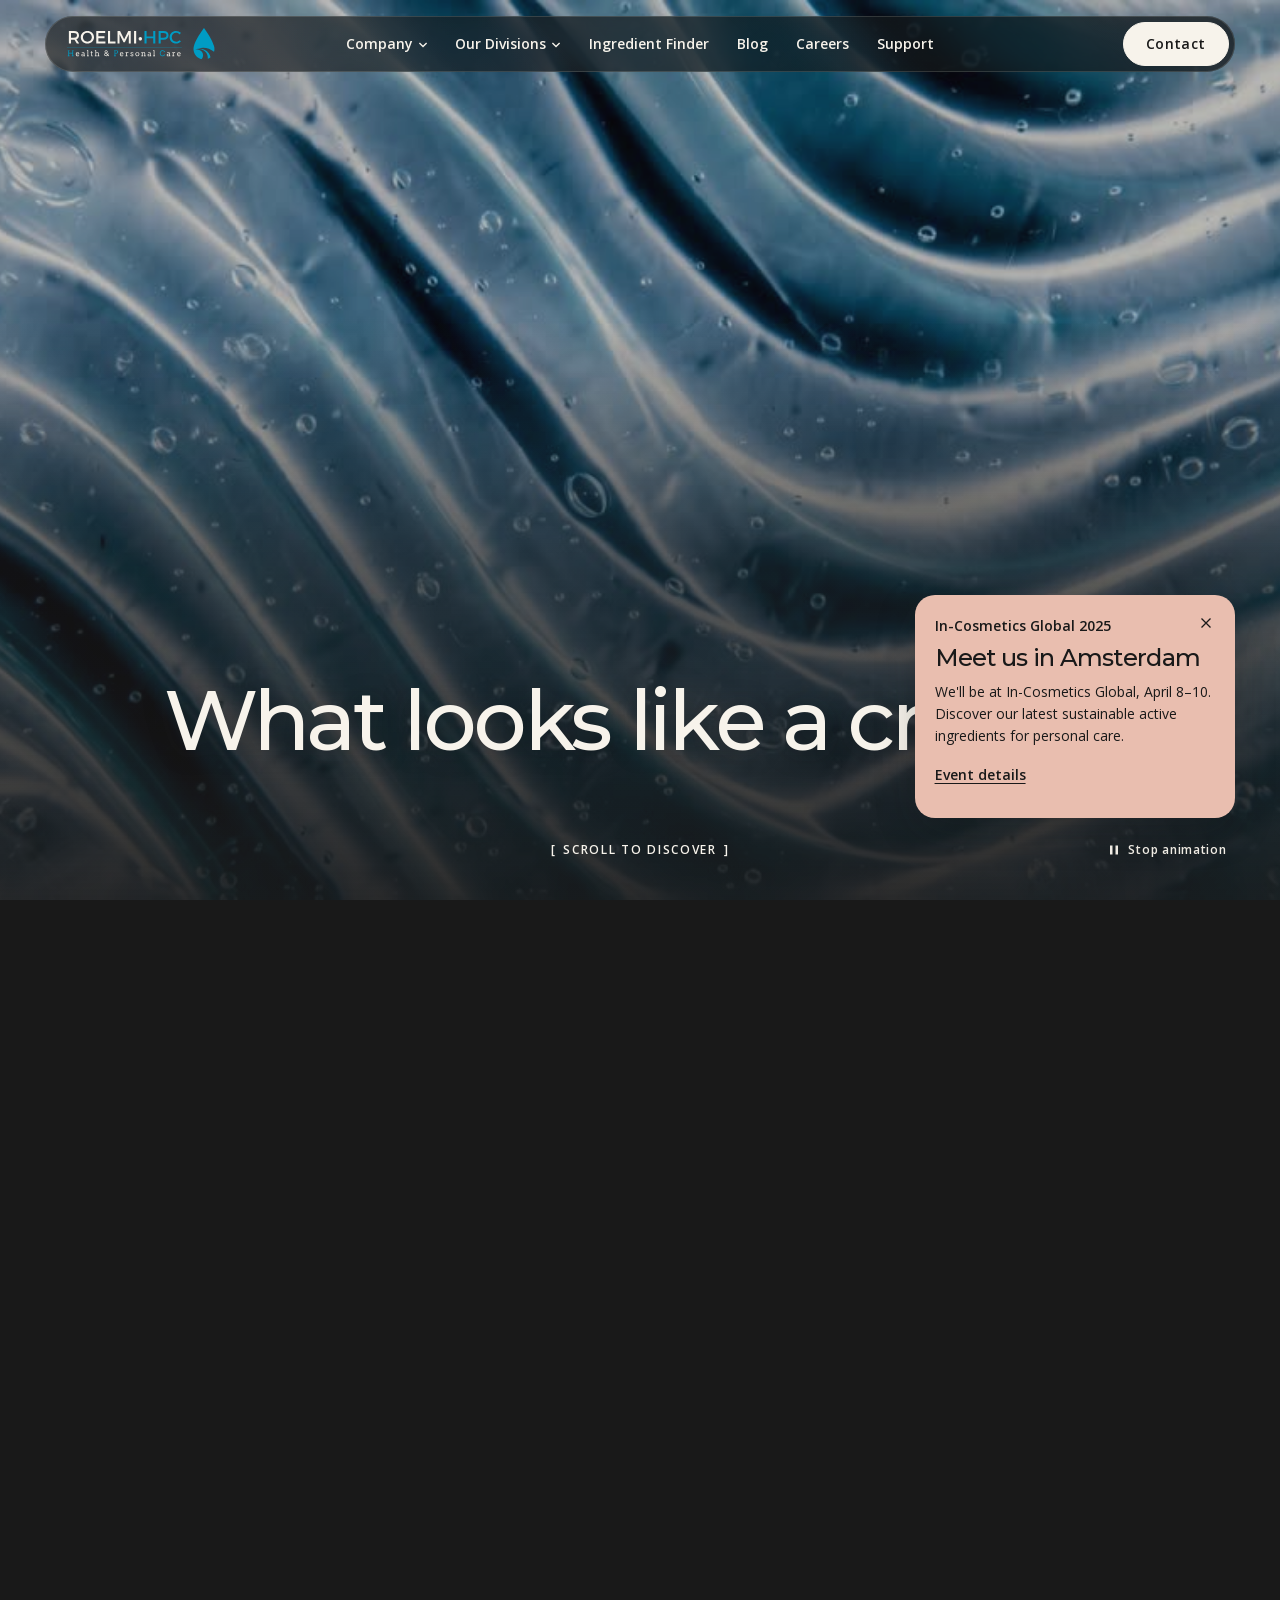
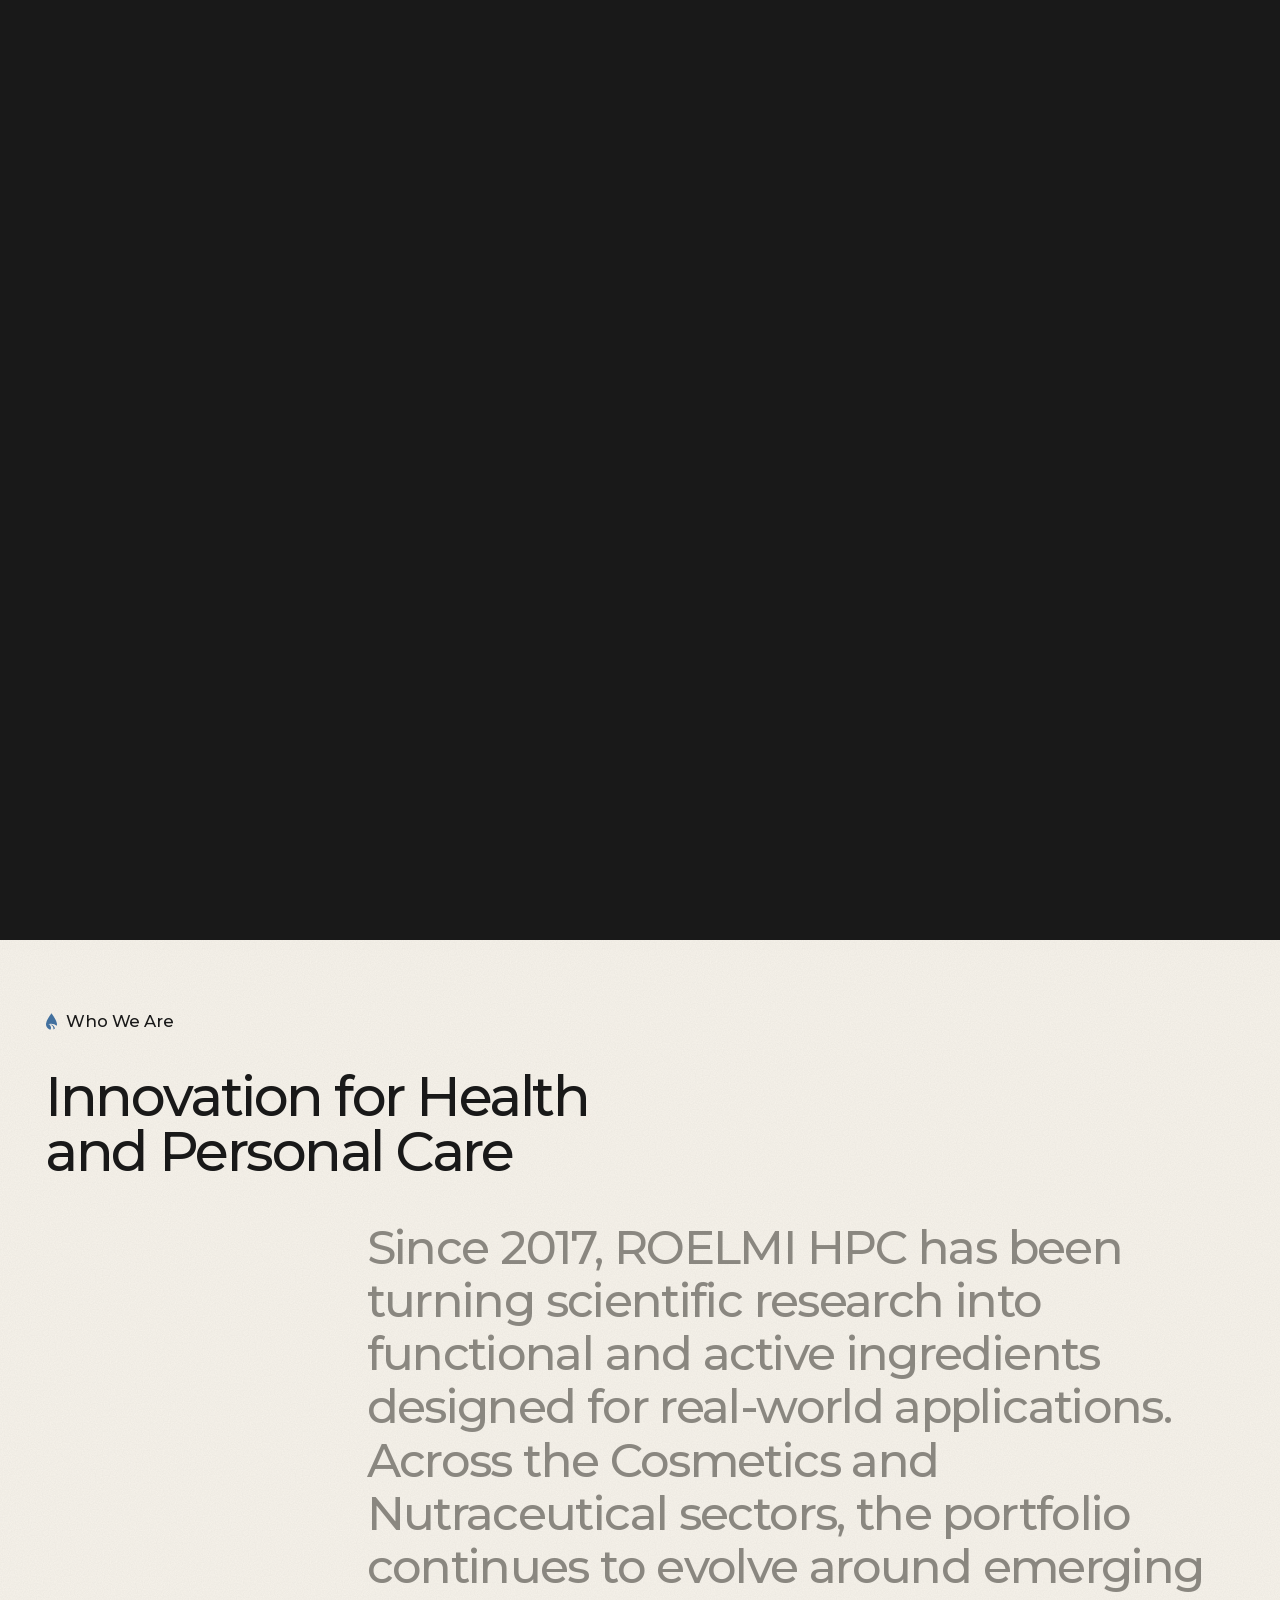
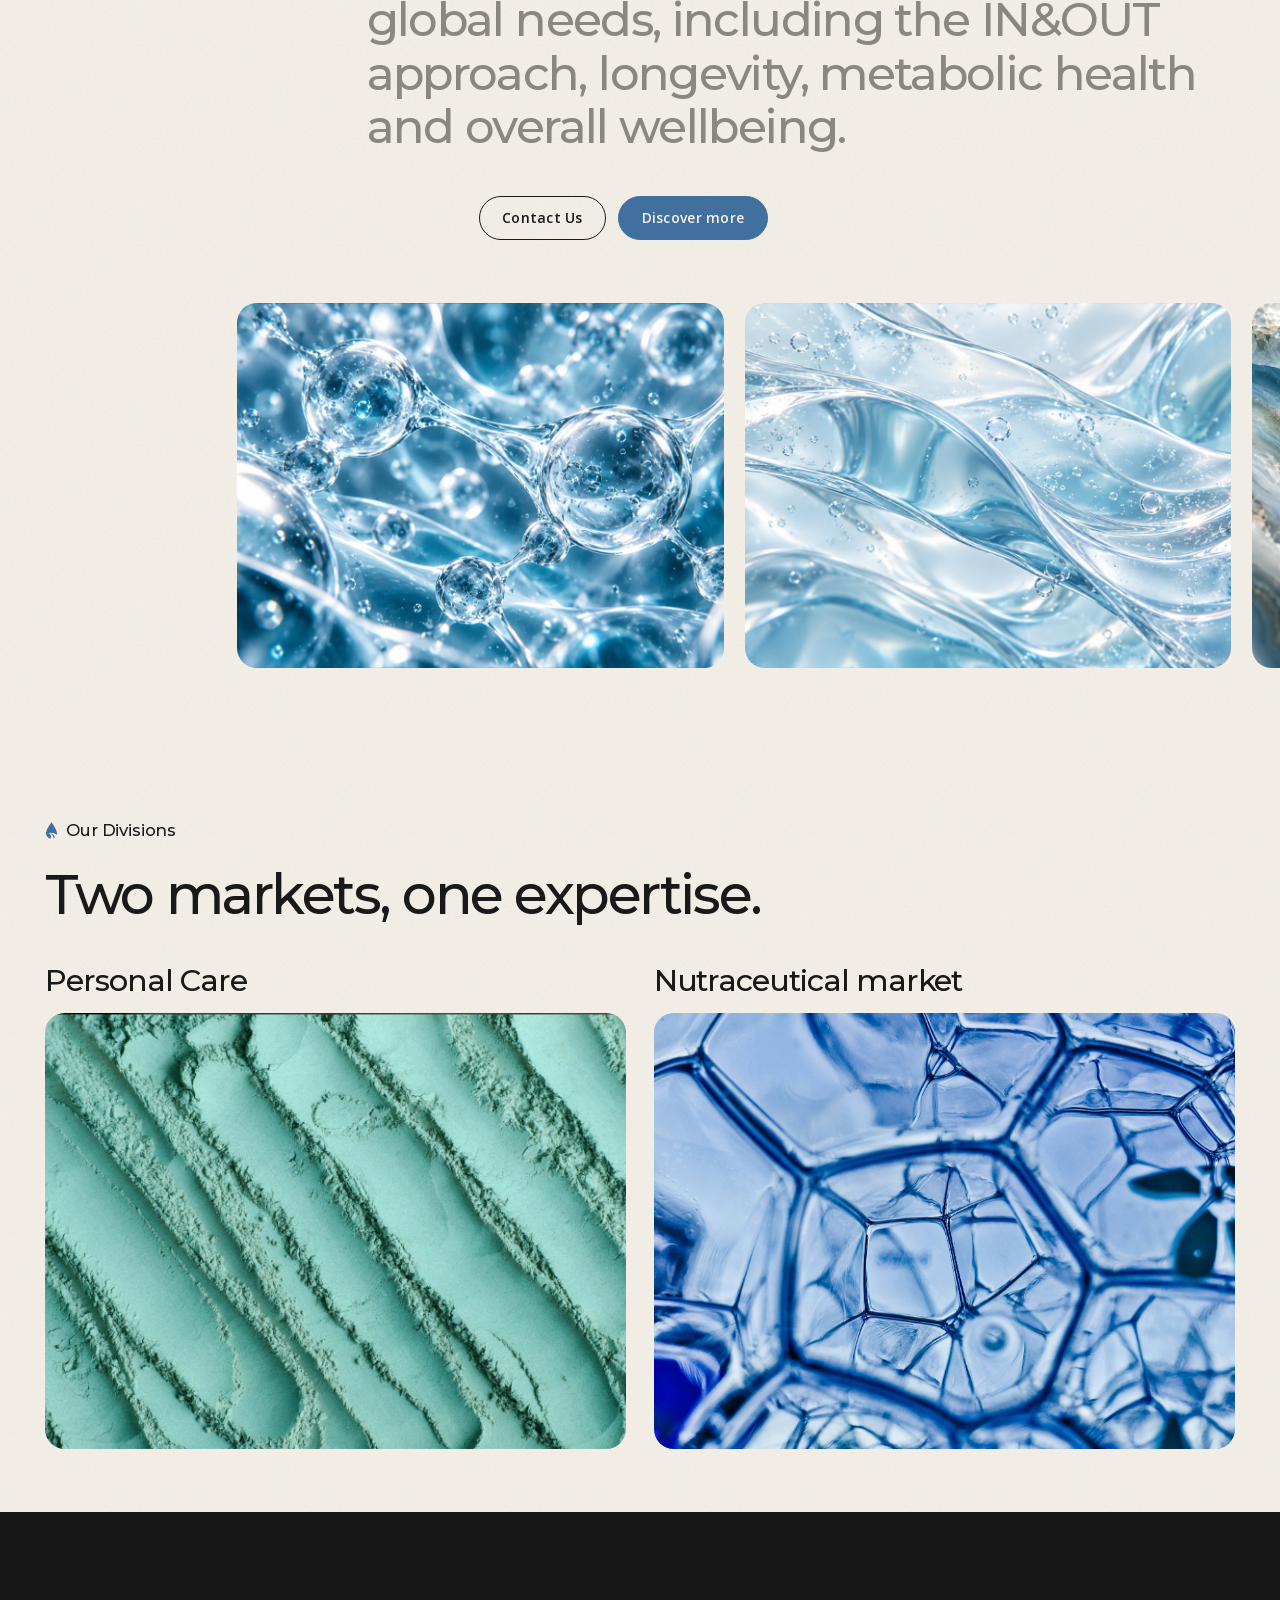
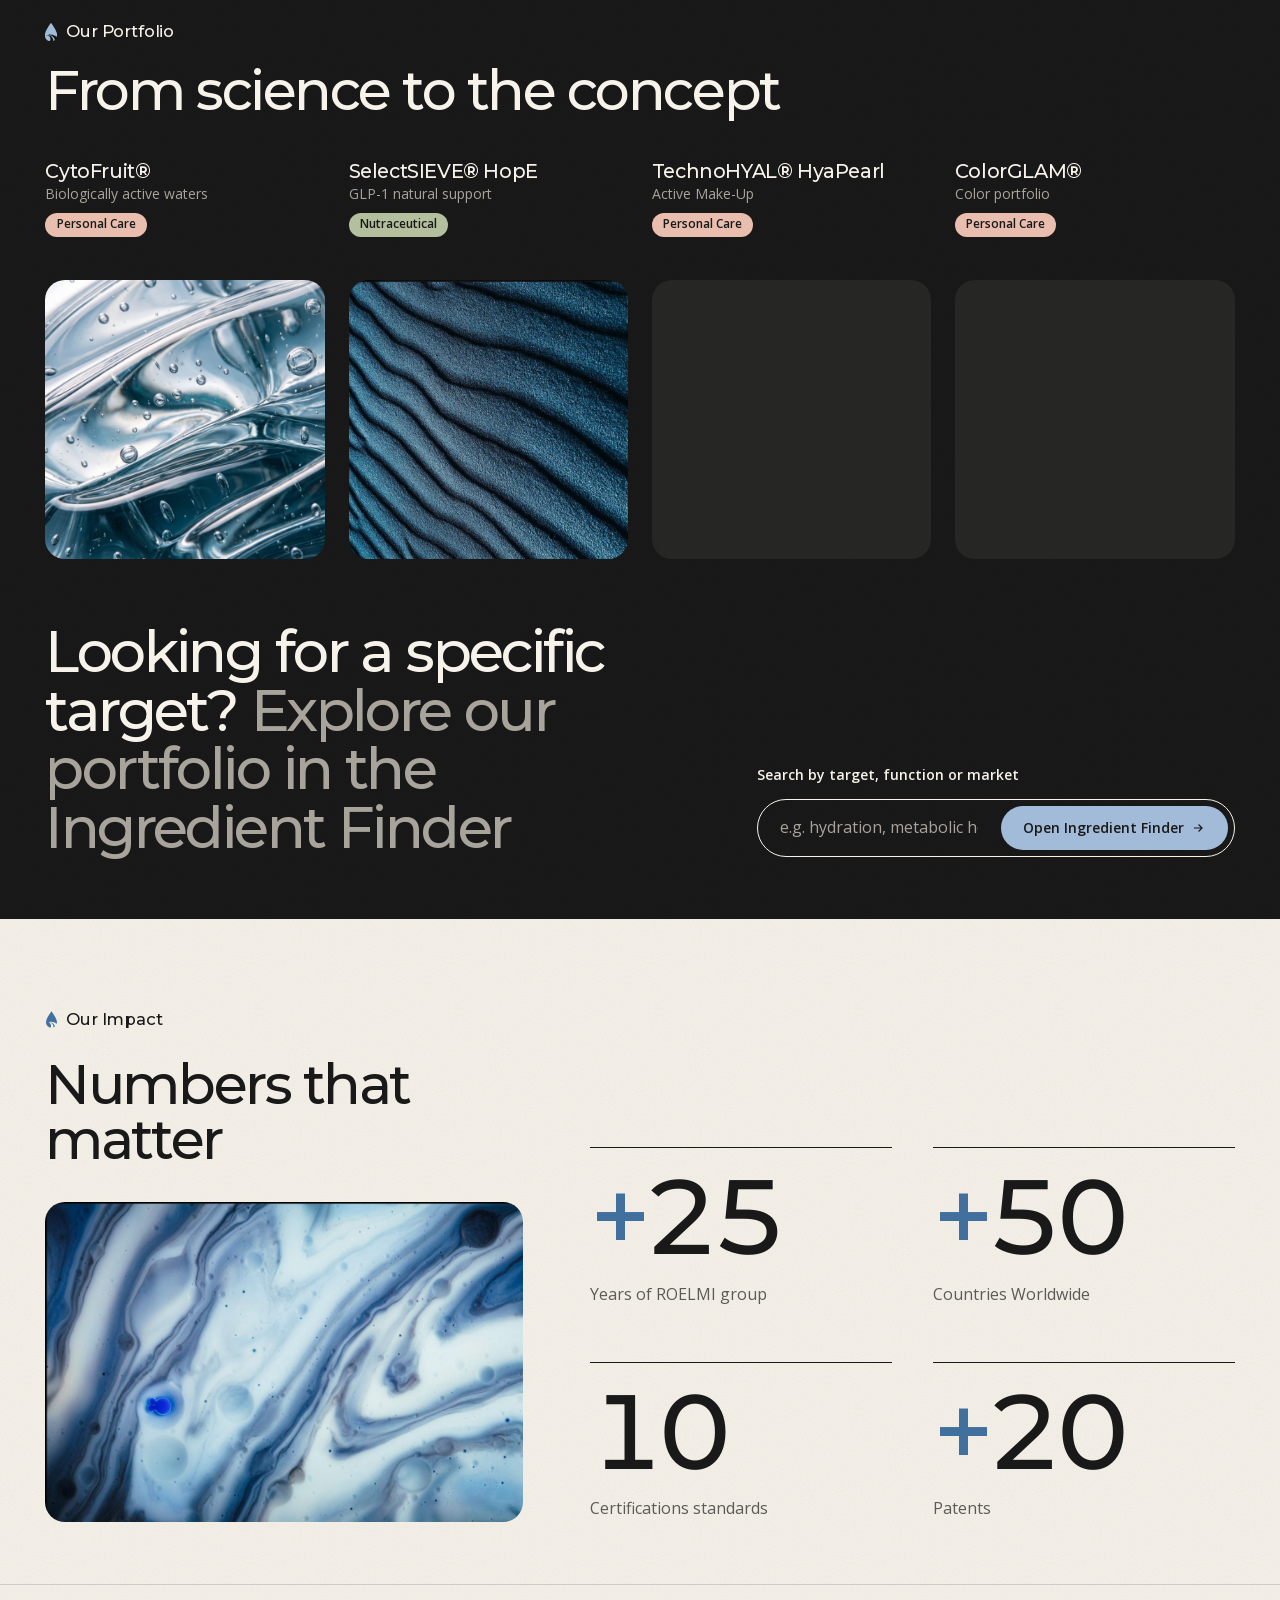
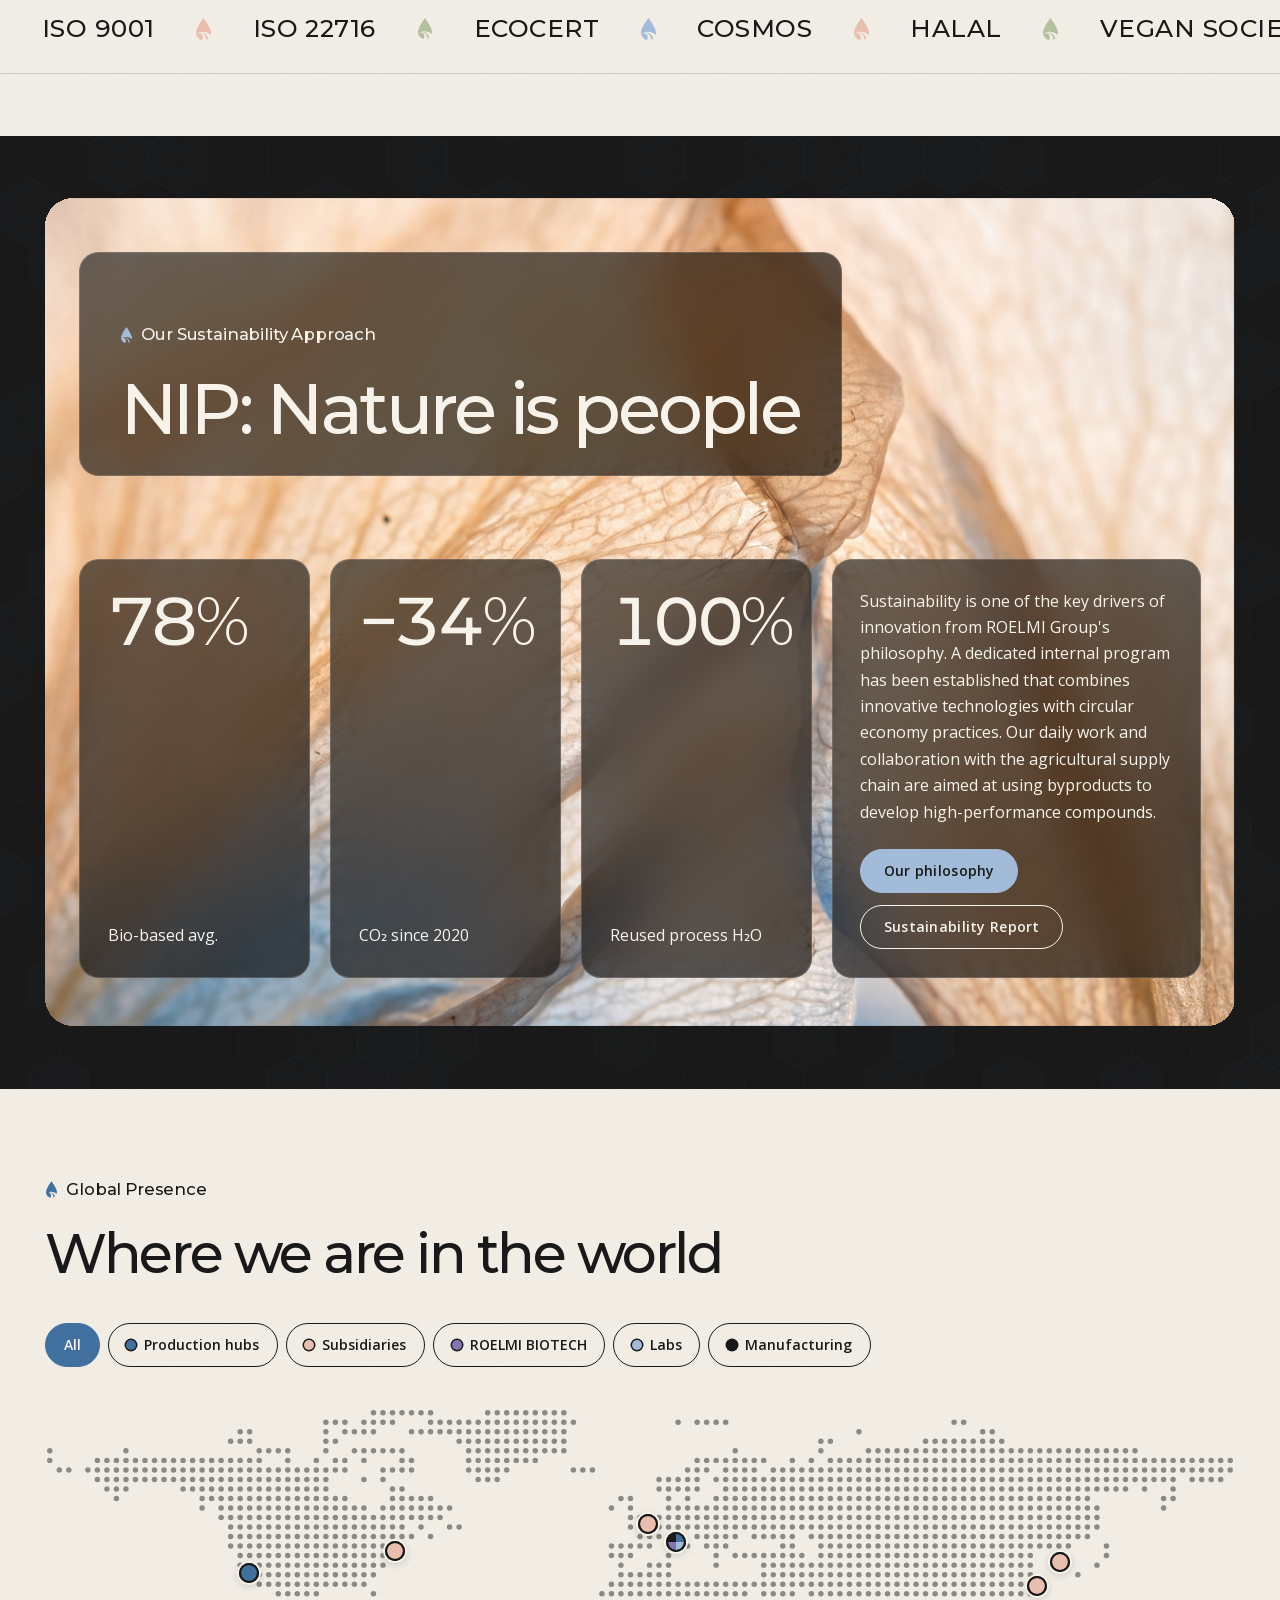
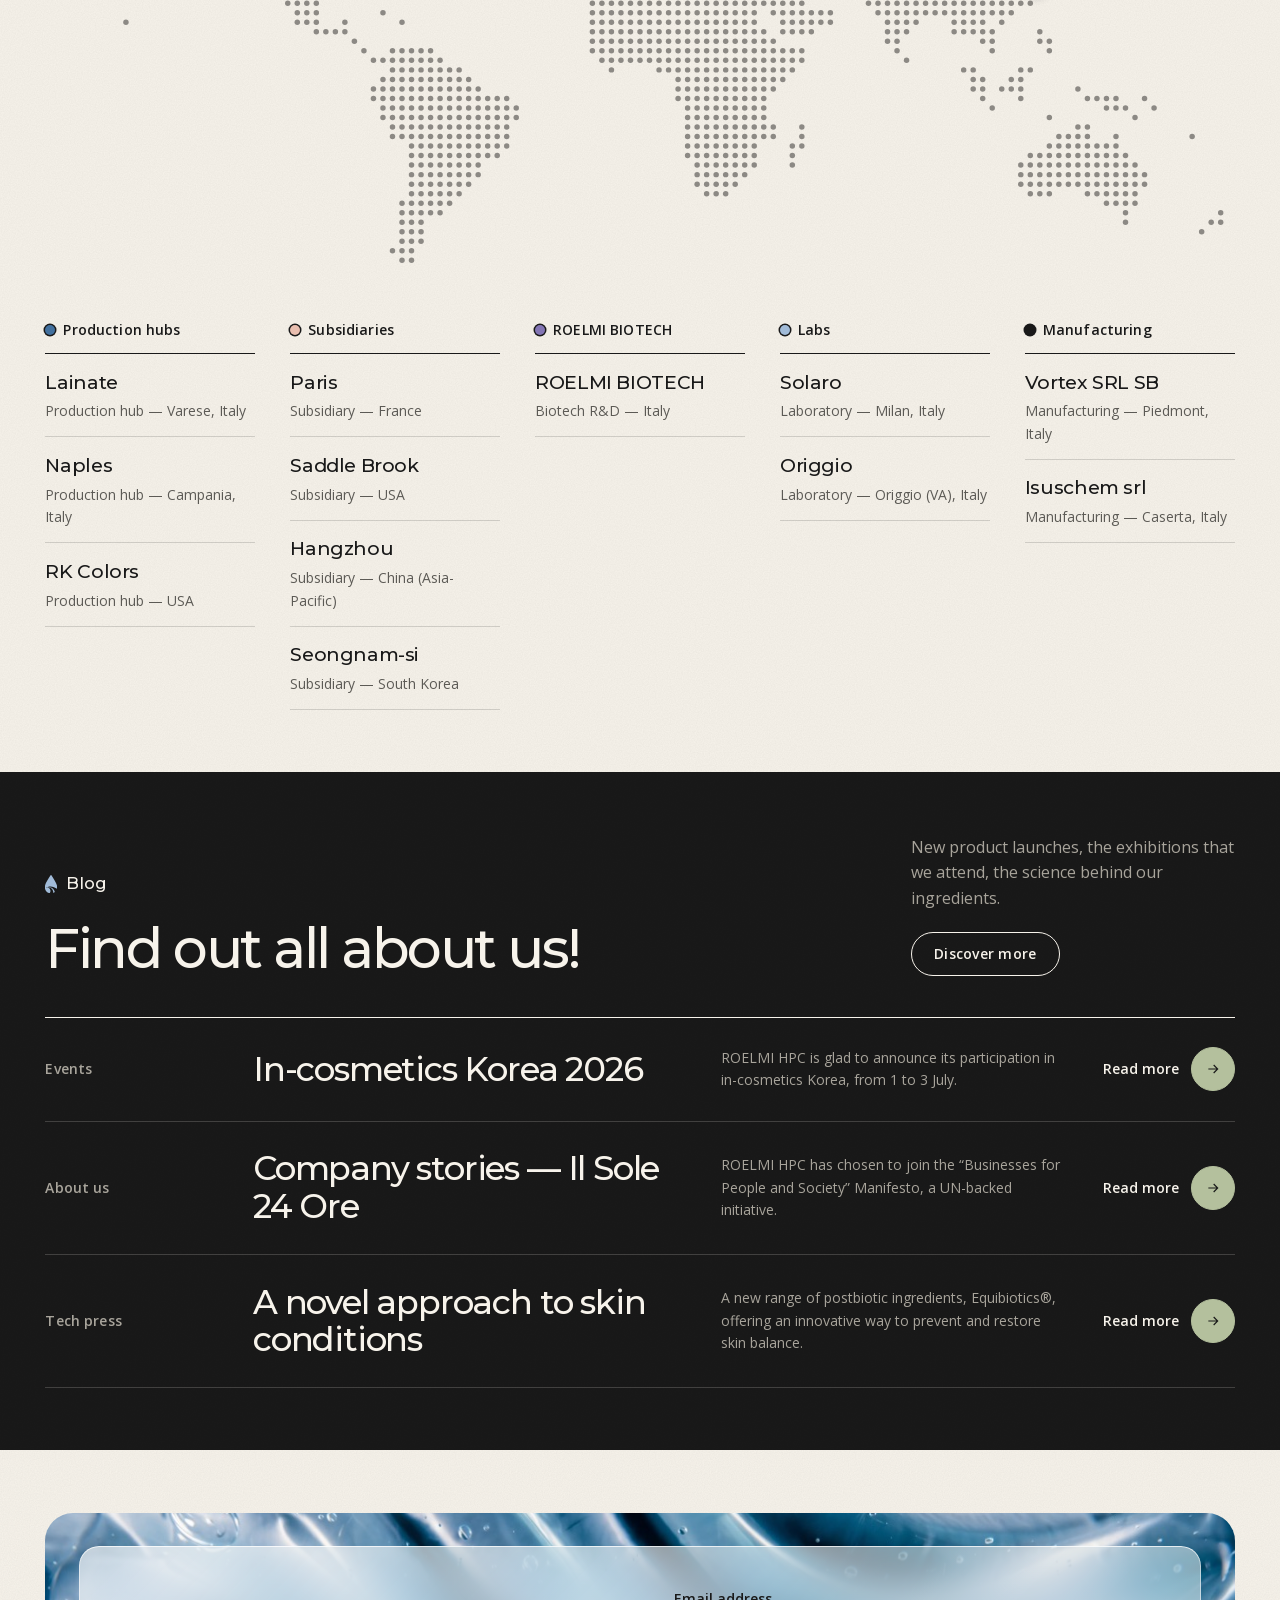
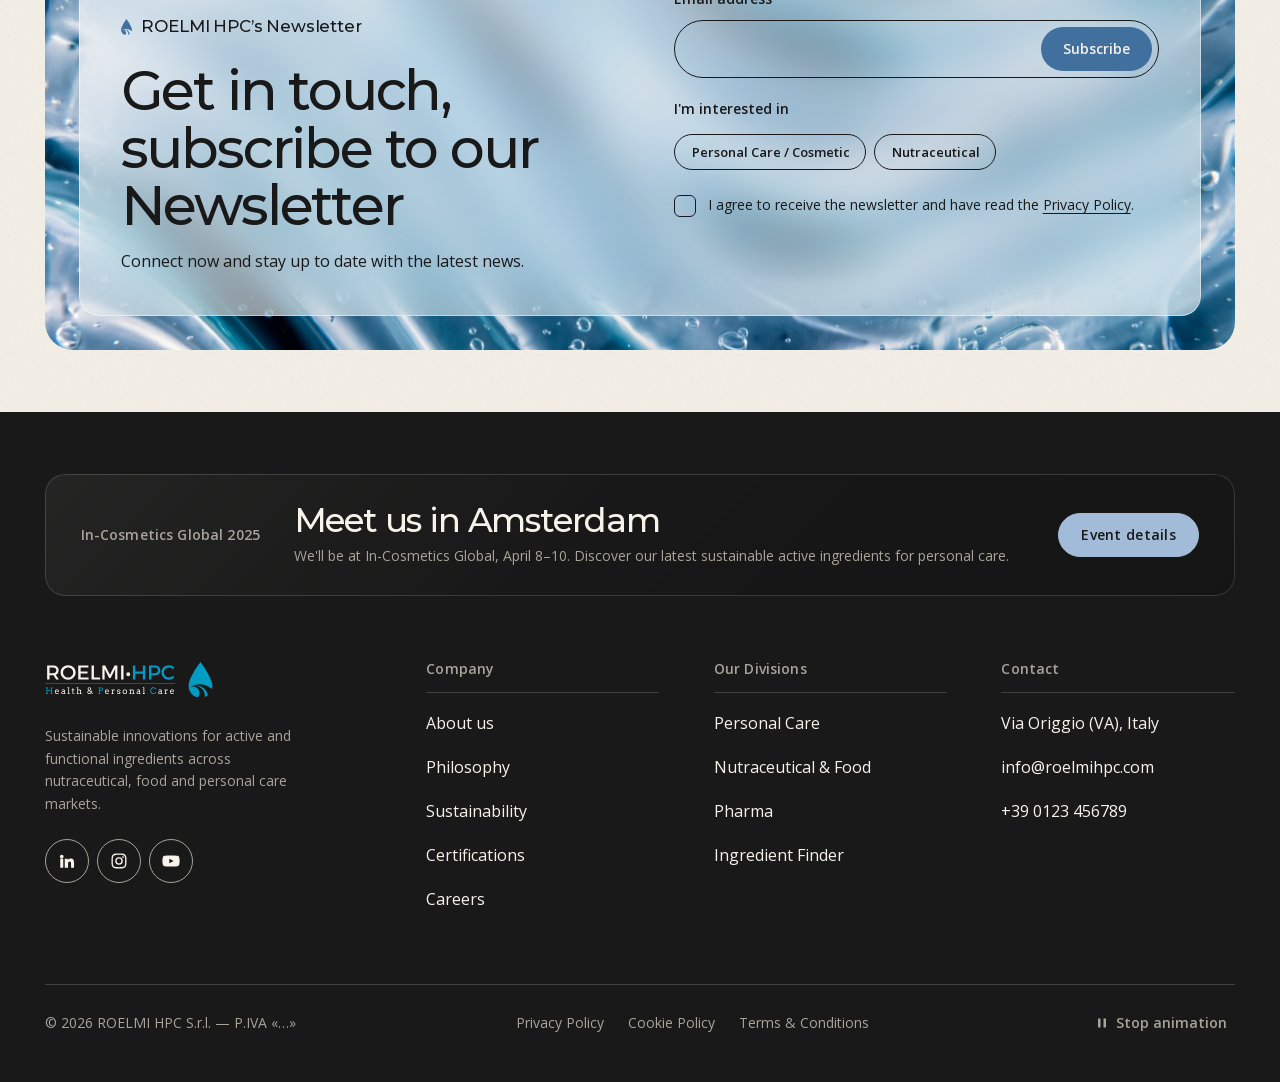
==== commit d0cde913: "Add the force field and more palette accents - Force field background (adapted from Canvas UI) in th" ====
--- a/index.html
+++ b/index.html
@@ -435,9 +435,10 @@
 
     <!-- ==================================================================
          6 · NIP® — OUR SUSTAINABILITY APPROACH (scuro)
-         Texture in primo piano + pannelli di vetro
-         ================================================================== -->
-    <section class="nip section theme-dark" id="nip" aria-labelledby="nip-title">
+         Force Field sul fondo nero (js/force-field.js) + texture in primo piano + pannelli di vetro
+         ================================================================== -->
+    <section class="nip section theme-dark" id="nip" aria-labelledby="nip-title" data-force-field-host>
+      <canvas class="nip-field" aria-hidden="true" data-force-field='{"color":[0.259,0.439,0.62],"gridReveal":"both","gridOpacity":0.12,"gridRevealStrength":0.7,"gridRevealRadius":320,"gridFade":0.85,"lineWidth":0.022,"hoverGlow":0.18,"hoverRadius":420,"hoverCharge":0.45,"flashSpeed":0.3,"flashIntensity":0.05,"edgeGlow":0,"rippleSpeed":0.32,"rippleDuration":2.6,"rippleIntensity":0.06,"impactRadius":0.12,"refraction":14,"bloom":0.6,"grain":0.08,"smoothing":0.08}'></canvas>
       <div class="container">
         <div class="nip-stage">
           <div class="nip-texture" aria-hidden="true">
@@ -748,9 +749,10 @@
   <!-- ====================================================================
        POP-UP EVENTO (come in SITO 1): compare dopo 3 secondi in basso a
        destra; si chiude con × o Esc e ricompare a ogni caricamento.
+       Chiuso, resta una linguetta sul bordo destro che lo riapre.
        Non sposta il focus: lo screen reader lo annuncia (aria-live).
        ==================================================================== -->
-  <aside class="site-popup" id="sitePopup" aria-labelledby="sitePopupTitle" aria-live="polite" hidden>
+  <aside class="site-popup" id="sitePopup" aria-labelledby="sitePopupTitle" aria-live="polite" tabindex="-1" hidden>
     <button class="site-popup-close" id="sitePopupClose" type="button" aria-label="Close">
       <svg viewBox="0 0 24 24" aria-hidden="true" focusable="false"><path d="M6 6l12 12M18 6L6 18"/></svg>
     </button>
@@ -759,6 +761,7 @@
     <p class="site-popup-desc">We'll be at In-Cosmetics Global, April 8–10. Discover our latest sustainable active ingredients for personal care.</p>
     <a class="site-popup-link" href="#">Event details</a>
   </aside>
+  <button class="site-popup-tab" id="sitePopupTab" type="button" aria-controls="sitePopup" aria-expanded="false" hidden>Meet us in Amsterdam</button>
   <!-- JS -->
   <script src="js/motion.js"></script>
   <script src="js/reveal.js" defer></script>
@@ -767,6 +770,7 @@
   <script src="js/who.js" defer></script>
   <script src="js/impact.js" defer></script>
   <script src="js/nip.js" defer></script>
+  <script src="js/force-field.js" defer></script>
   <script src="js/presence.js" defer></script>
   <script src="js/blog.js" defer></script>
   <script src="js/newsletter.js" defer></script>
--- a/css/nip.css
+++ b/css/nip.css
@@ -285,3 +285,22 @@
     padding: 1rem;
   }
 }
+
+/* --------------------------------------------------------------------------
+   Force Field sul fondo nero della sezione (js/force-field.js), dietro il
+   riquadro con la texture. Decorativo; niente bagliore ai bordi, così non
+   si vede la giunzione con le sezioni chiare sopra e sotto.
+   -------------------------------------------------------------------------- */
+
+.nip {
+  isolation: isolate;
+}
+
+.nip-field {
+  position: absolute;
+  inset: 0;
+  z-index: -1;
+  display: block;
+  width: 100%;
+  height: 100%;
+}
--- a/css/blog.css
+++ b/css/blog.css
@@ -287,3 +287,18 @@
     grid-column: 3;
   }
 }
+
+/* Cerchi con la freccia in Olive pieno (accento della palette), freccia
+   Hard Grey (9.2:1). In hover / focus la riga li riempie di Ricepaper */
+.post-arrow {
+  border-color: var(--olive);
+  background-color: var(--olive);
+  color: var(--hard-grey);
+}
+
+.post:hover .post-arrow,
+.post:focus-within .post-arrow {
+  border-color: var(--ricepaper);
+  background-color: var(--ricepaper);
+  color: var(--hard-grey);
+}
--- a/css/footer.css
+++ b/css/footer.css
@@ -283,3 +283,79 @@
     gap: 0 1rem;
   }
 }
+
+/* --------------------------------------------------------------------------
+   Mobile, ancora più snello:
+   - evento: etichetta, titolo e bottone (la descrizione è nella pagina evento)
+   - logo e social sulla stessa riga, senza la frase
+   - voci delle colonne affiancate su una o due righe (già sopra)
+   - spazi ridotti; target touch sempre ≥ 44px
+   -------------------------------------------------------------------------- */
+
+@media (max-width: 699.98px) {
+  .site-footer {
+    padding-top: 1.5rem;
+  }
+
+  .ft-event {
+    grid-template-columns: minmax(0, 1fr) auto;
+    gap: 0.25rem 0.75rem;
+    padding: 0.9rem 1rem;
+  }
+
+  .ft-event-tag {
+    grid-column: 1 / -1;
+    font-size: 0.8125rem;
+  }
+
+  .ft-event-title {
+    font-size: 1.125rem;
+  }
+
+  .ft-event-desc {
+    display: none;
+  }
+
+  .ft-event .btn {
+    align-self: center;
+    padding-inline: 1rem;
+  }
+
+  .ft-main {
+    gap: 0.75rem;
+    margin-top: 1.25rem;
+  }
+
+  .ft-brand {
+    grid-column: 1 / -1;
+    display: flex;
+    align-items: center;
+    justify-content: space-between;
+    gap: 1rem;
+  }
+
+  .ft-logo {
+    width: 140px;
+  }
+
+  .ft-tag {
+    display: none;
+  }
+
+  .ft-social {
+    margin-top: 0;
+  }
+
+  .ft-h {
+    padding-bottom: 0.35rem;
+  }
+
+  .ft-col ul {
+    margin-top: 0;
+  }
+
+  .ft-bottom {
+    margin-top: 0.75rem;
+    padding-block: 0.25rem 0;
+  }
+}
--- a/css/popup.css
+++ b/css/popup.css
@@ -112,3 +112,92 @@
     bottom: 4.5rem;
   }
 }
+
+/* --------------------------------------------------------------------------
+   Linguetta laterale: compare quando il pop-up è chiuso e lo riapre.
+   Bordo destro, a metà altezza; testo verticale dal basso verso l'alto.
+   Antique pieno + Hard Grey (10.4:1); larga 44px (target touch).
+   -------------------------------------------------------------------------- */
+
+.site-popup-tab {
+  position: fixed;
+  top: 50%;
+  right: 0;
+  z-index: 90;
+  min-width: 44px;
+  padding: 1.1rem 0.75rem;
+  border-radius: 0 var(--r-inner) var(--r-inner) 0;   /* ruotata di 180°: angoli tondi a sinistra */
+  background-color: var(--antique);
+  color: var(--hard-grey);
+  box-shadow: 0 8px 24px rgba(25, 25, 25, 0.18);
+  font-size: var(--fs-small);
+  font-weight: 600;
+  line-height: 1;
+  white-space: nowrap;
+  writing-mode: vertical-rl;
+  transform: translate3d(100%, -50%, 0) rotate(180deg);
+  opacity: 0;
+  cursor: pointer;
+  transition:
+    transform 0.6s var(--ease-out),
+    opacity 0.45s var(--ease-out),
+    padding var(--dur-ui) var(--ease-out);
+}
+
+.site-popup-tab.is-visible {
+  transform: translate3d(0, -50%, 0) rotate(180deg);
+  opacity: 1;
+}
+
+.site-popup-tab:hover {
+  padding-right: 1rem;
+}
+
+/* Contorno dentro la linguetta (fuori finirebbe oltre il bordo dello schermo) */
+.site-popup-tab:focus-visible {
+  outline: 2px solid var(--hard-grey);
+  outline-offset: -5px;
+}
+
+@media (prefers-reduced-motion: reduce) {
+  .site-popup-tab,
+  .site-popup-tab.is-visible {
+    transform: translate3d(0, -50%, 0) rotate(180deg);
+    transition: opacity 0.01ms;
+  }
+}
+
+/* Telefono: più piccola e più in basso (non a metà schermo).
+   A vista è larga 28px; l'area di tocco resta 44px grazie a ::after,
+   che la allarga verso l'interno della pagina */
+@media (max-width: 559.98px) {
+  .site-popup-tab {
+    top: auto;
+    bottom: 7.5rem;
+    min-width: 0;
+    padding: 0.75rem 0.5rem;
+    font-size: 0.75rem;
+    transform: translate3d(100%, 0, 0) rotate(180deg);
+  }
+
+  .site-popup-tab.is-visible {
+    transform: translate3d(0, 0, 0) rotate(180deg);
+  }
+
+  .site-popup-tab::after {
+    content: "";
+    position: absolute;
+    inset: 0 -16px 0 0;   /* ruotata: il lato destro è quello verso la pagina */
+  }
+
+  .site-popup-tab:hover {
+    padding-right: 0.5rem;
+  }
+}
+
+@media (max-width: 559.98px) and (prefers-reduced-motion: reduce) {
+  .site-popup-tab,
+  .site-popup-tab.is-visible {
+    transform: translate3d(0, 0, 0) rotate(180deg);
+  }
+}
